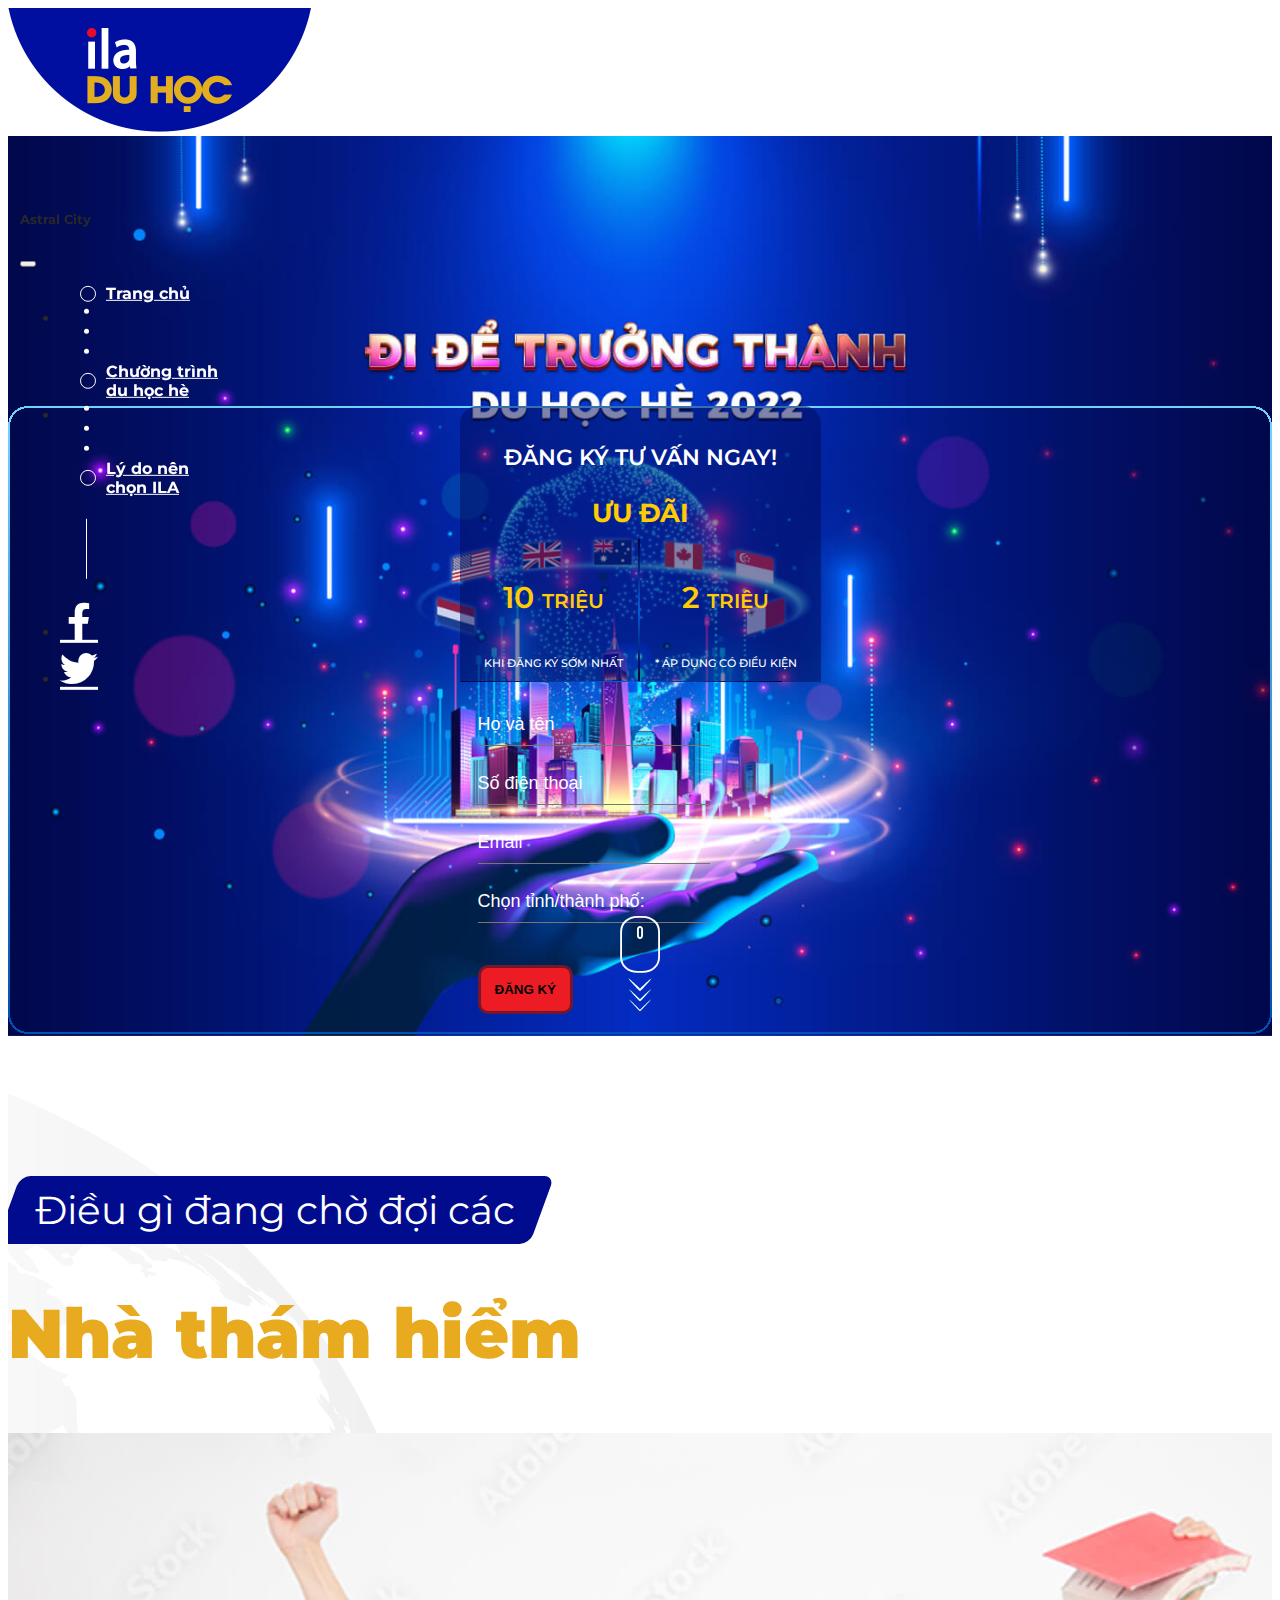
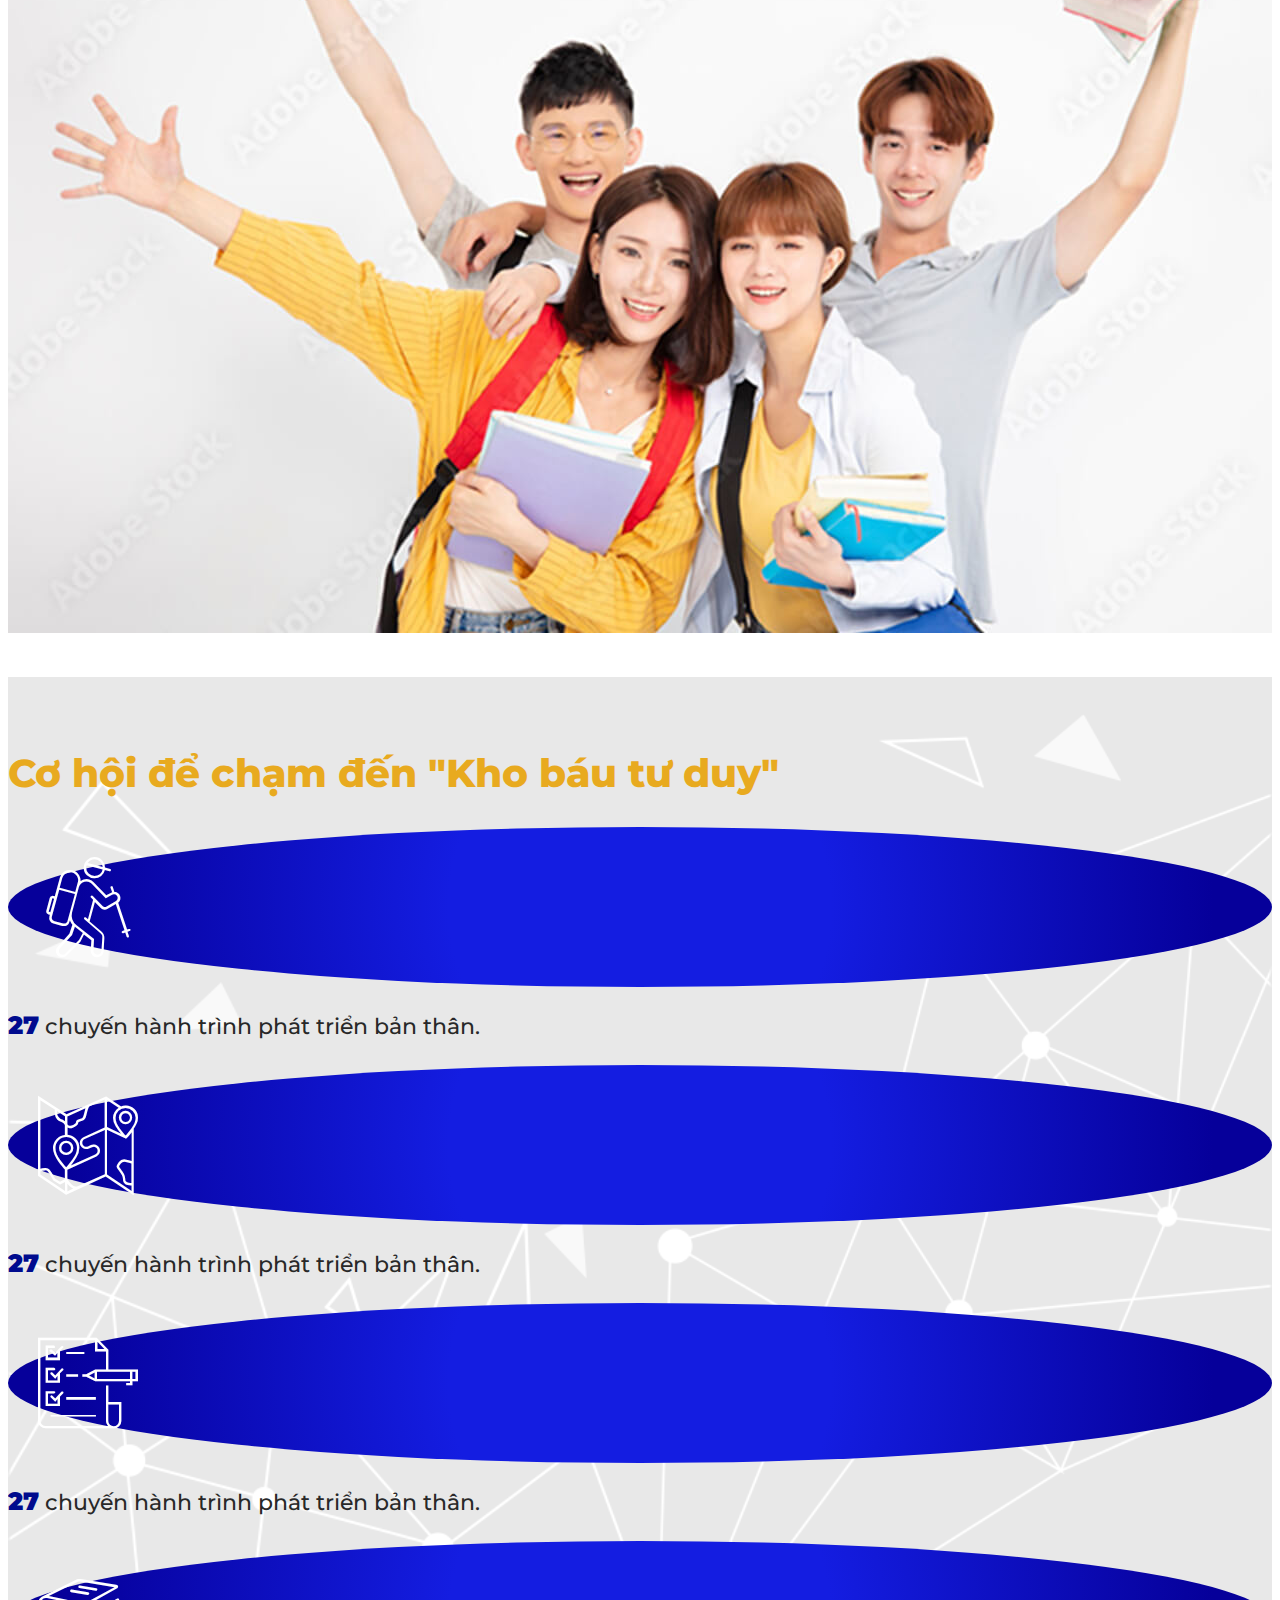
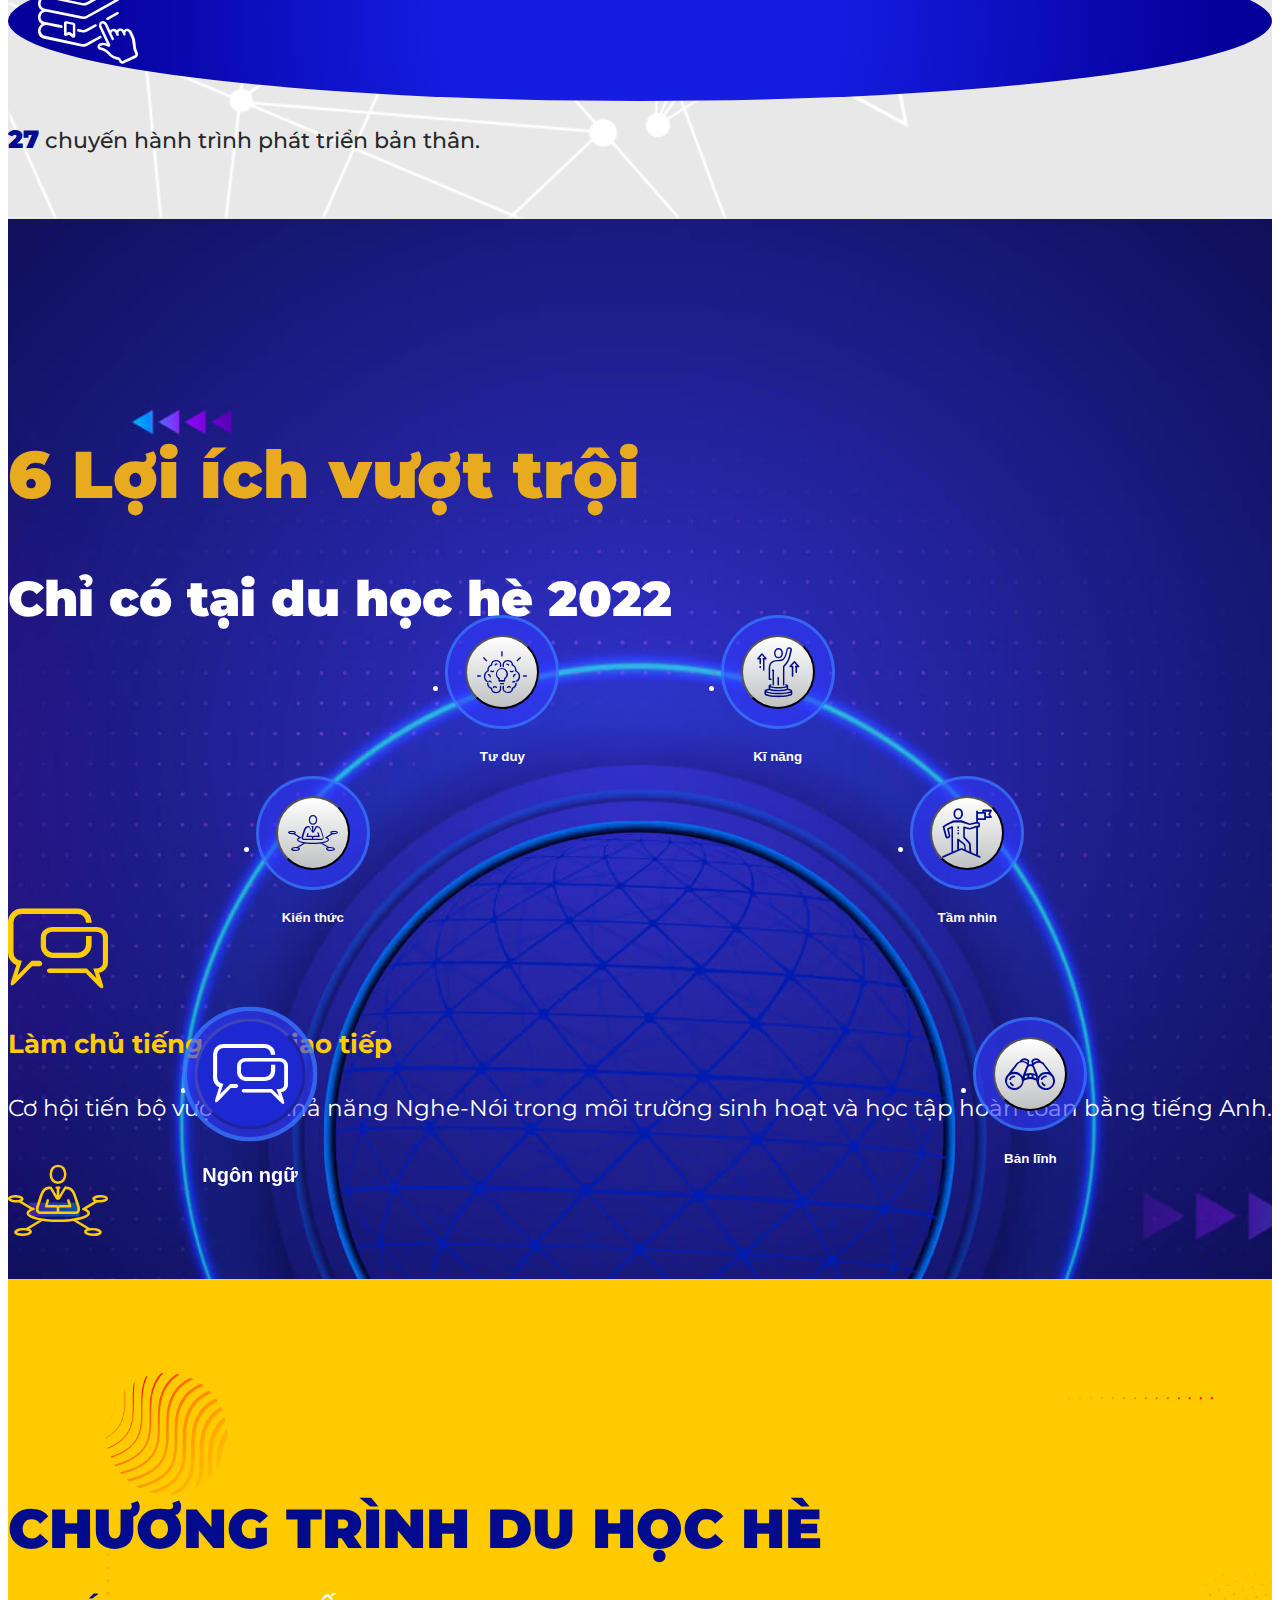
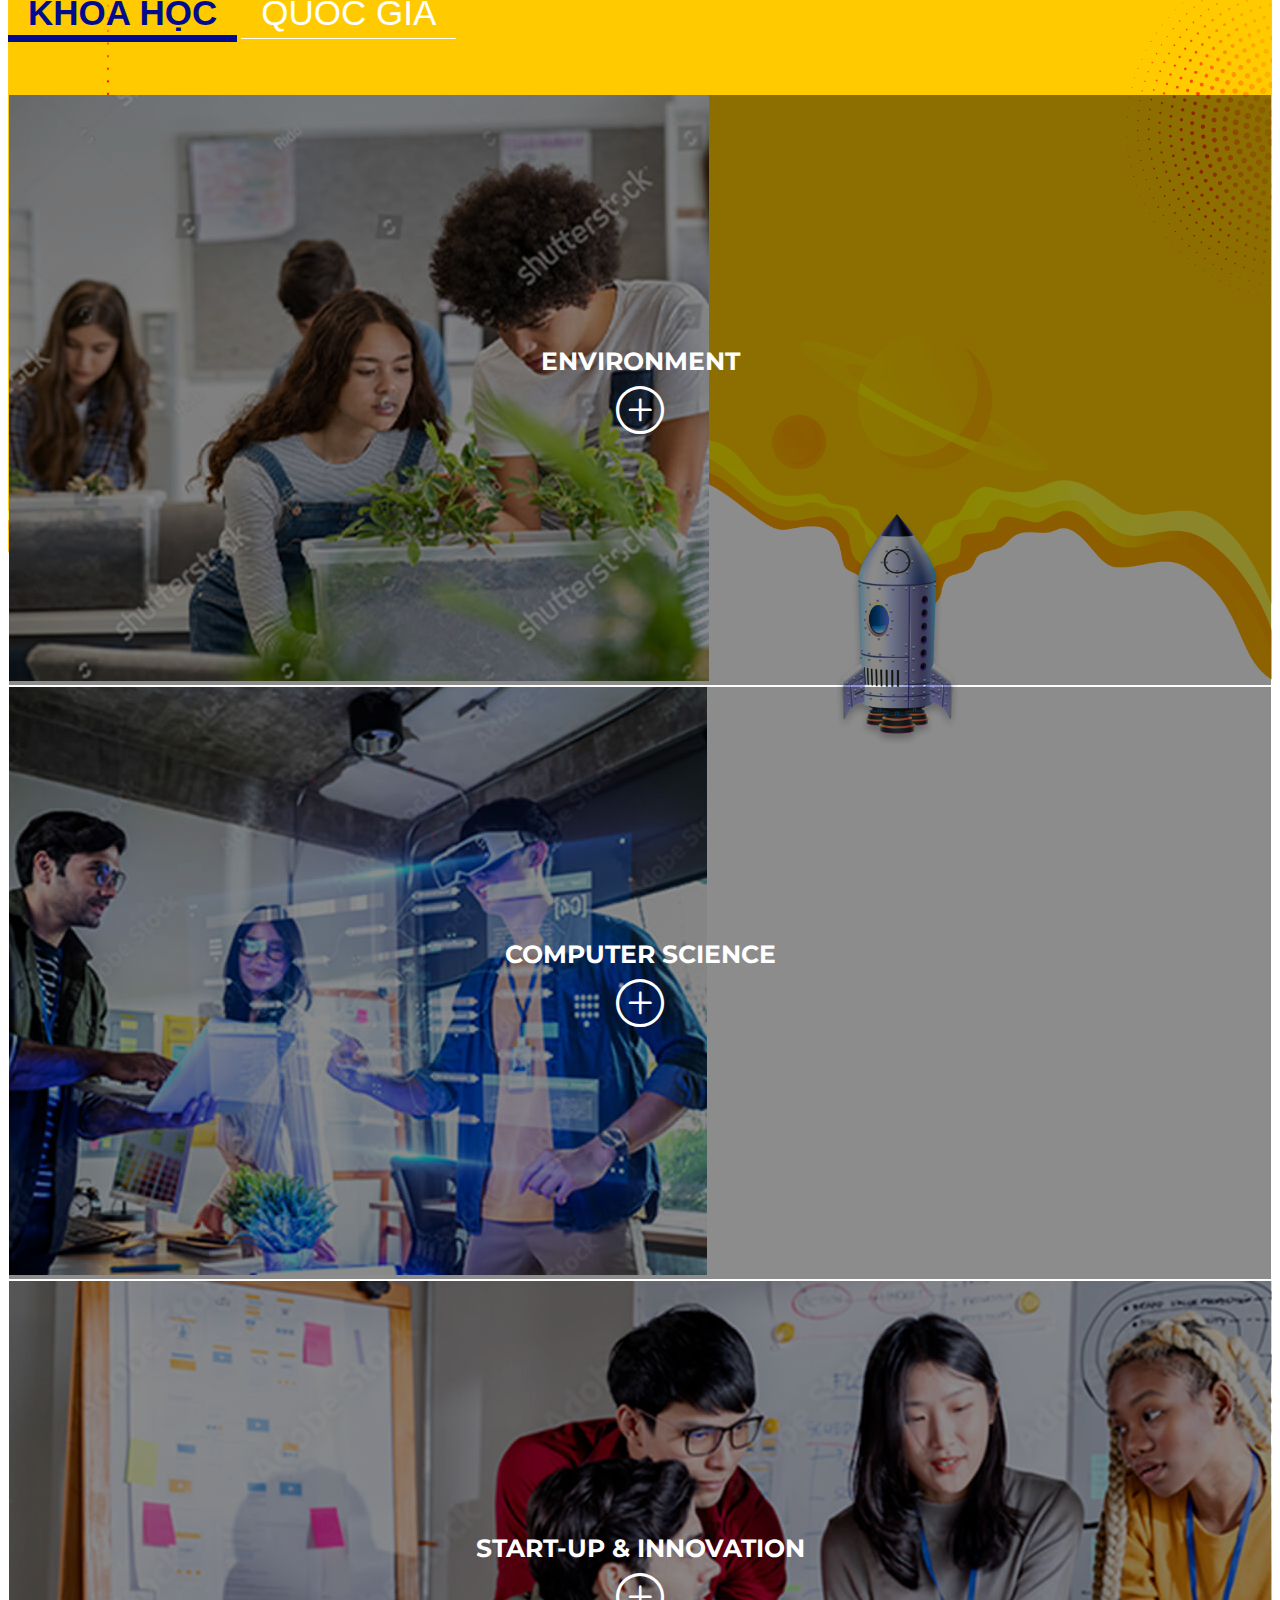
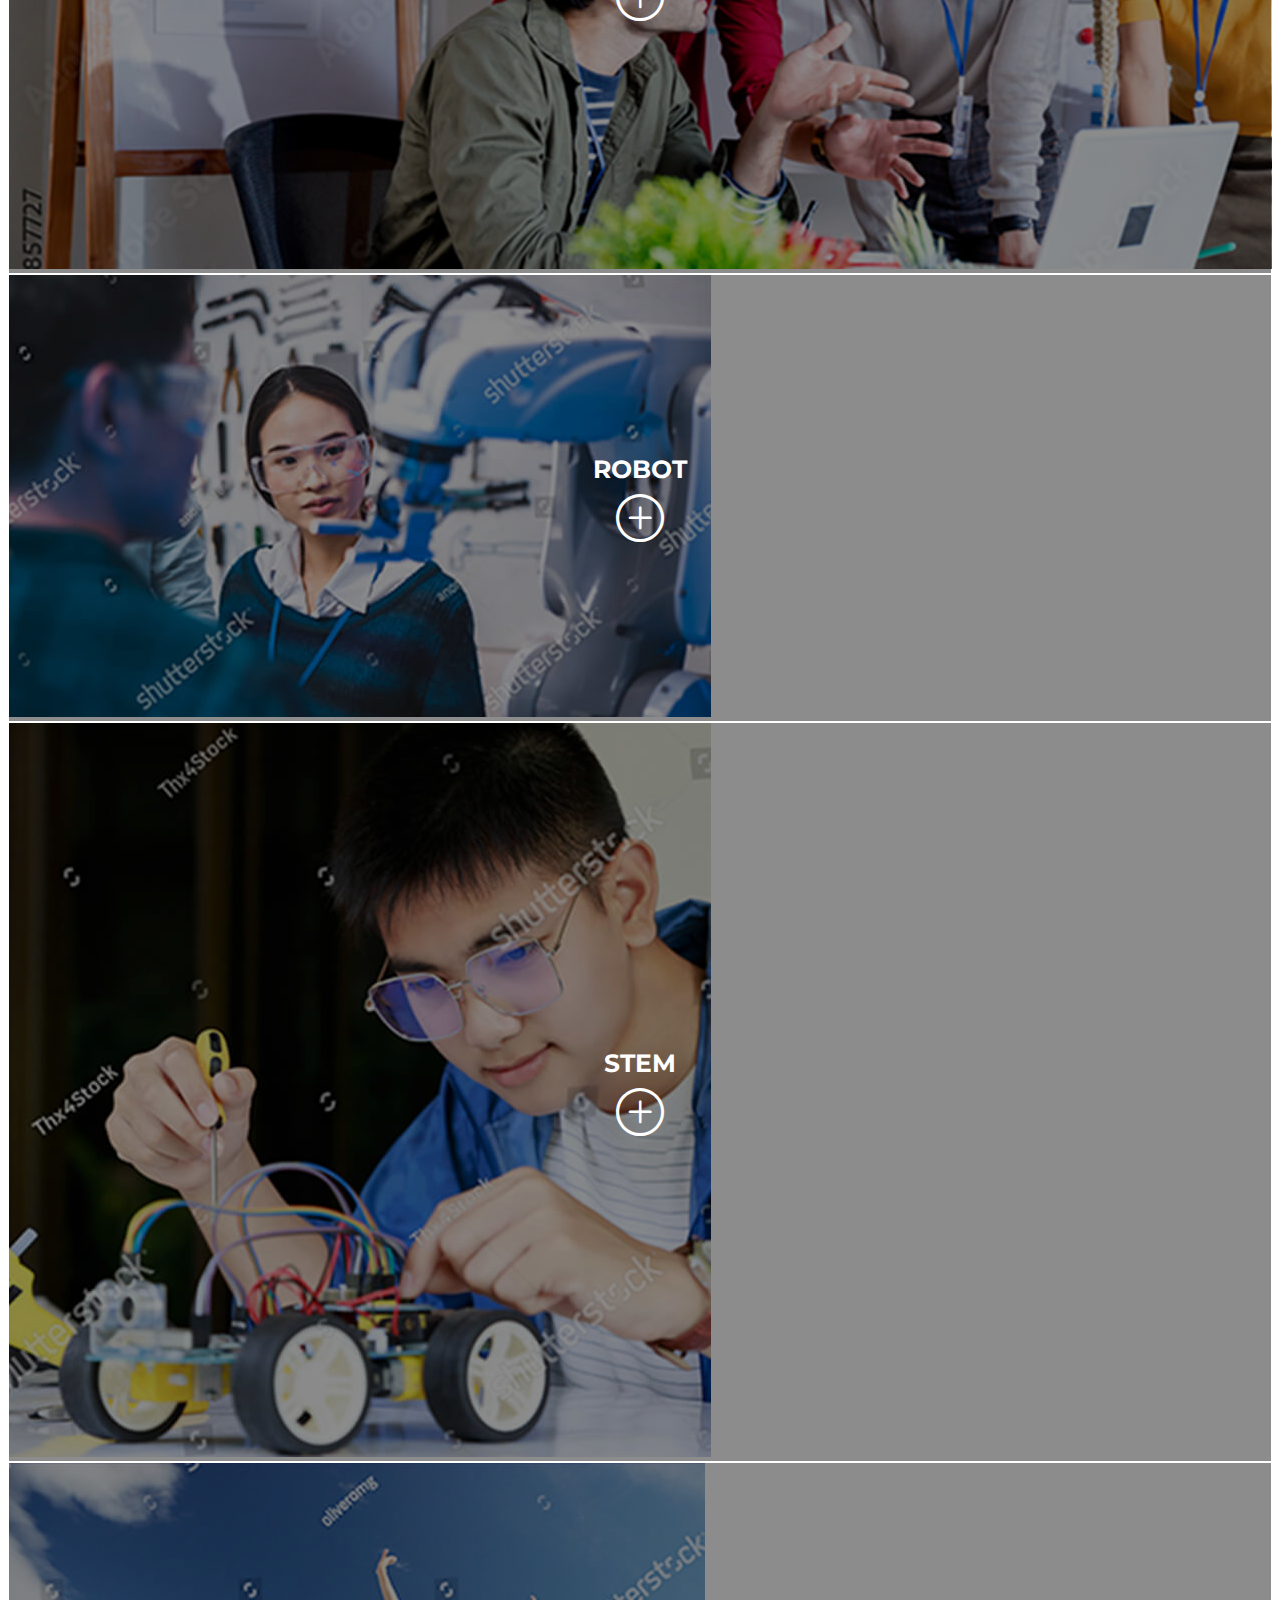
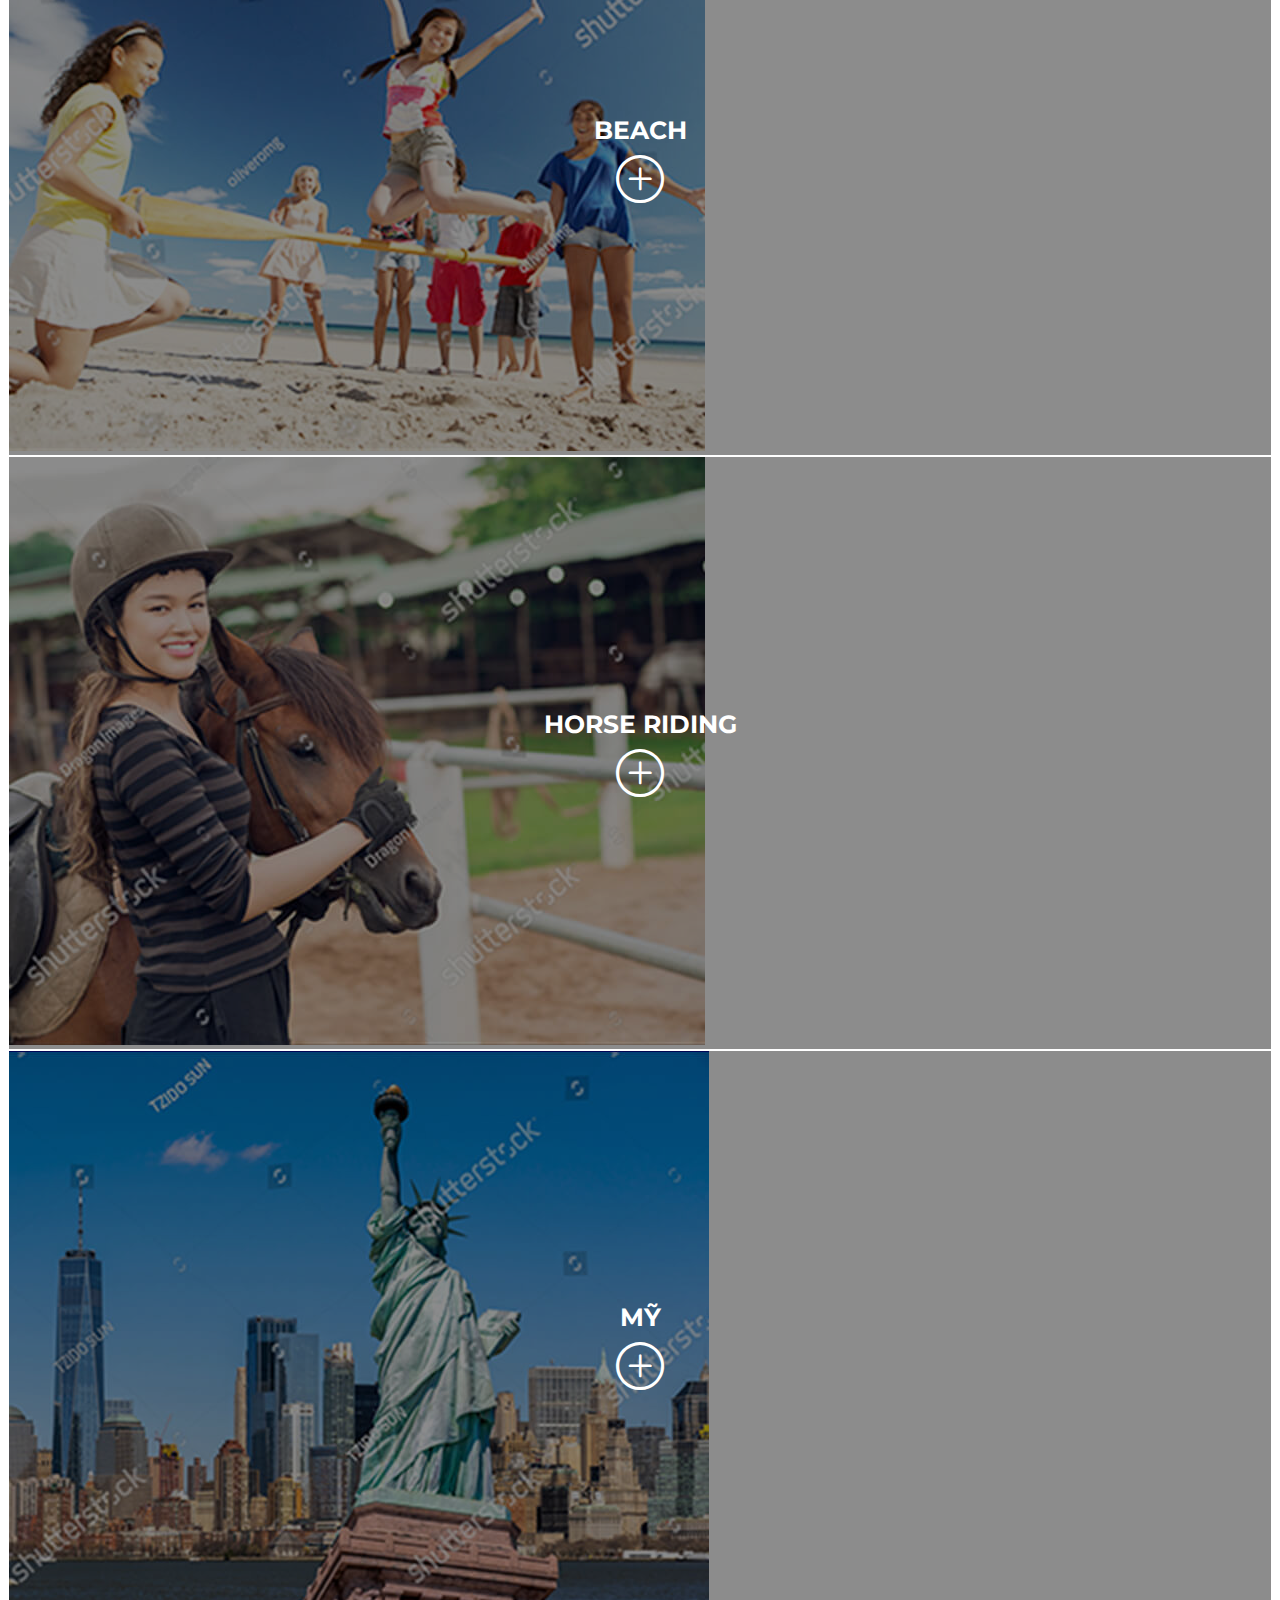
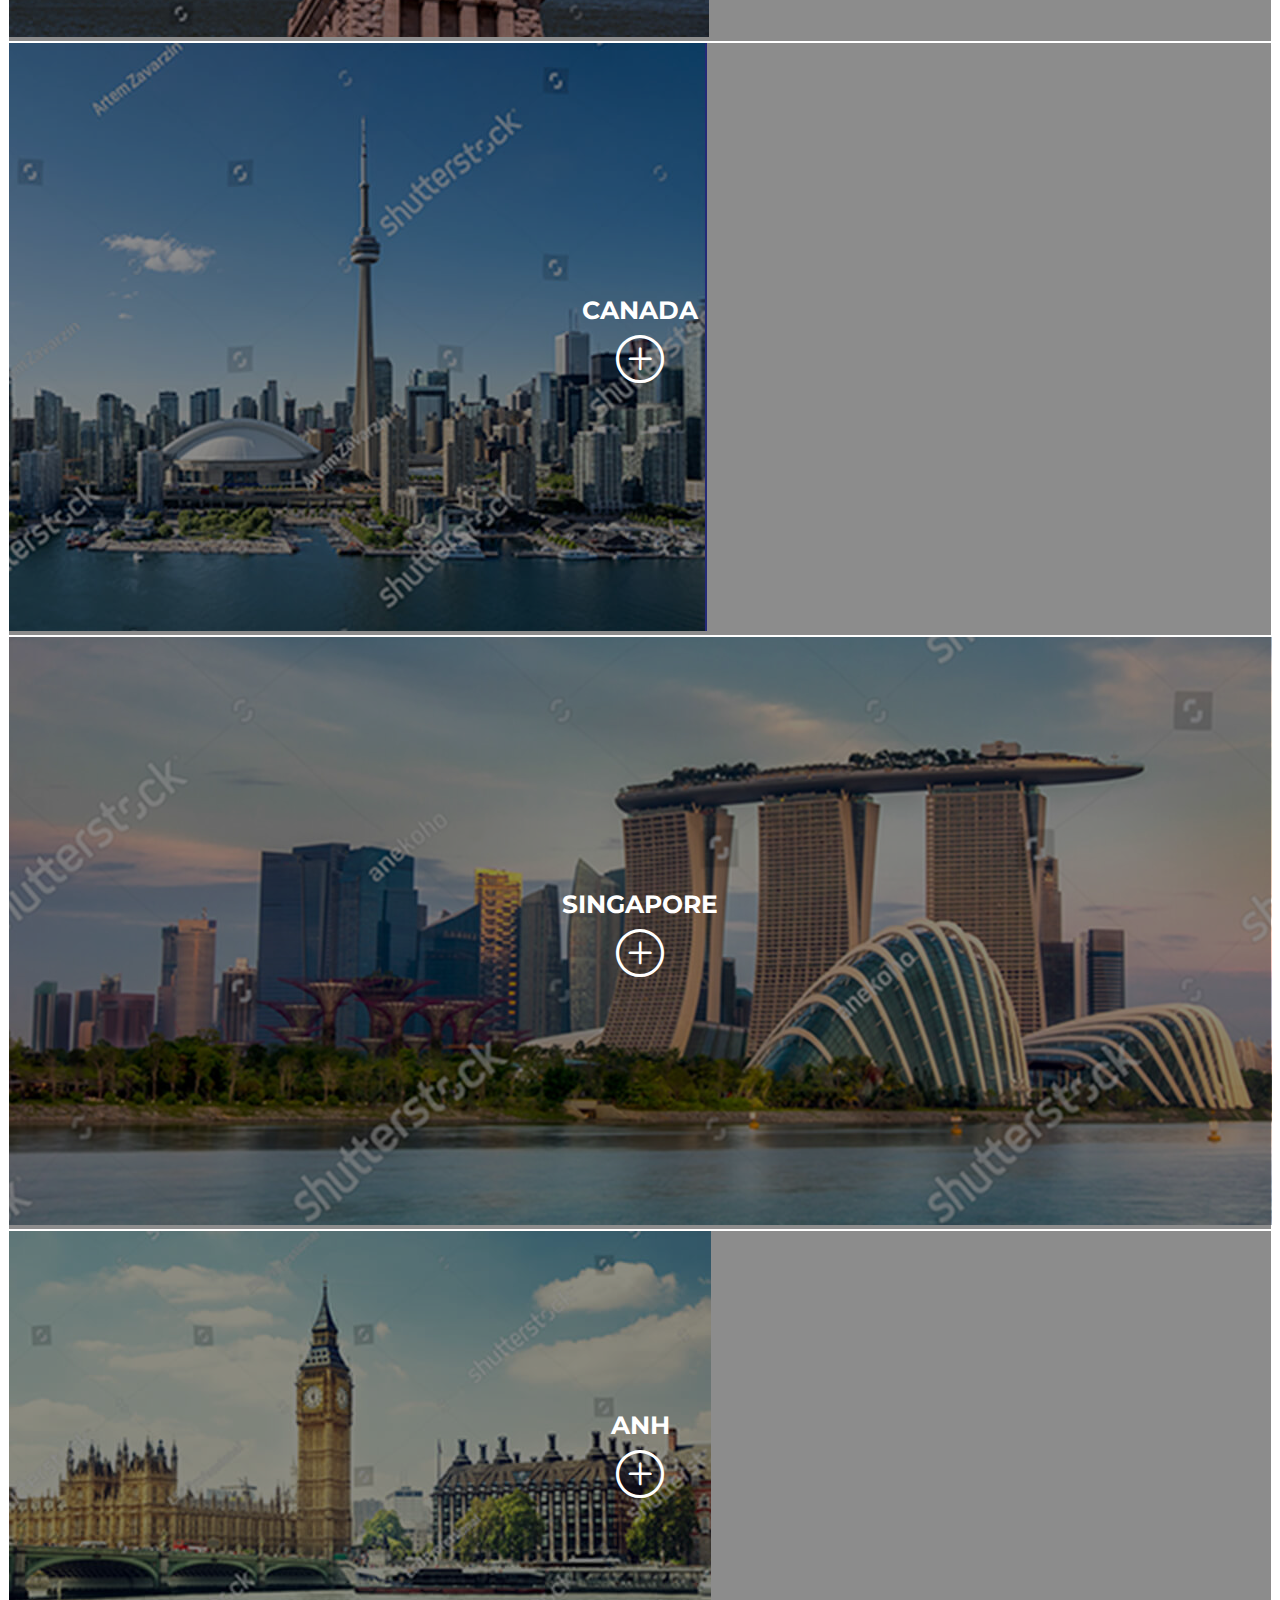
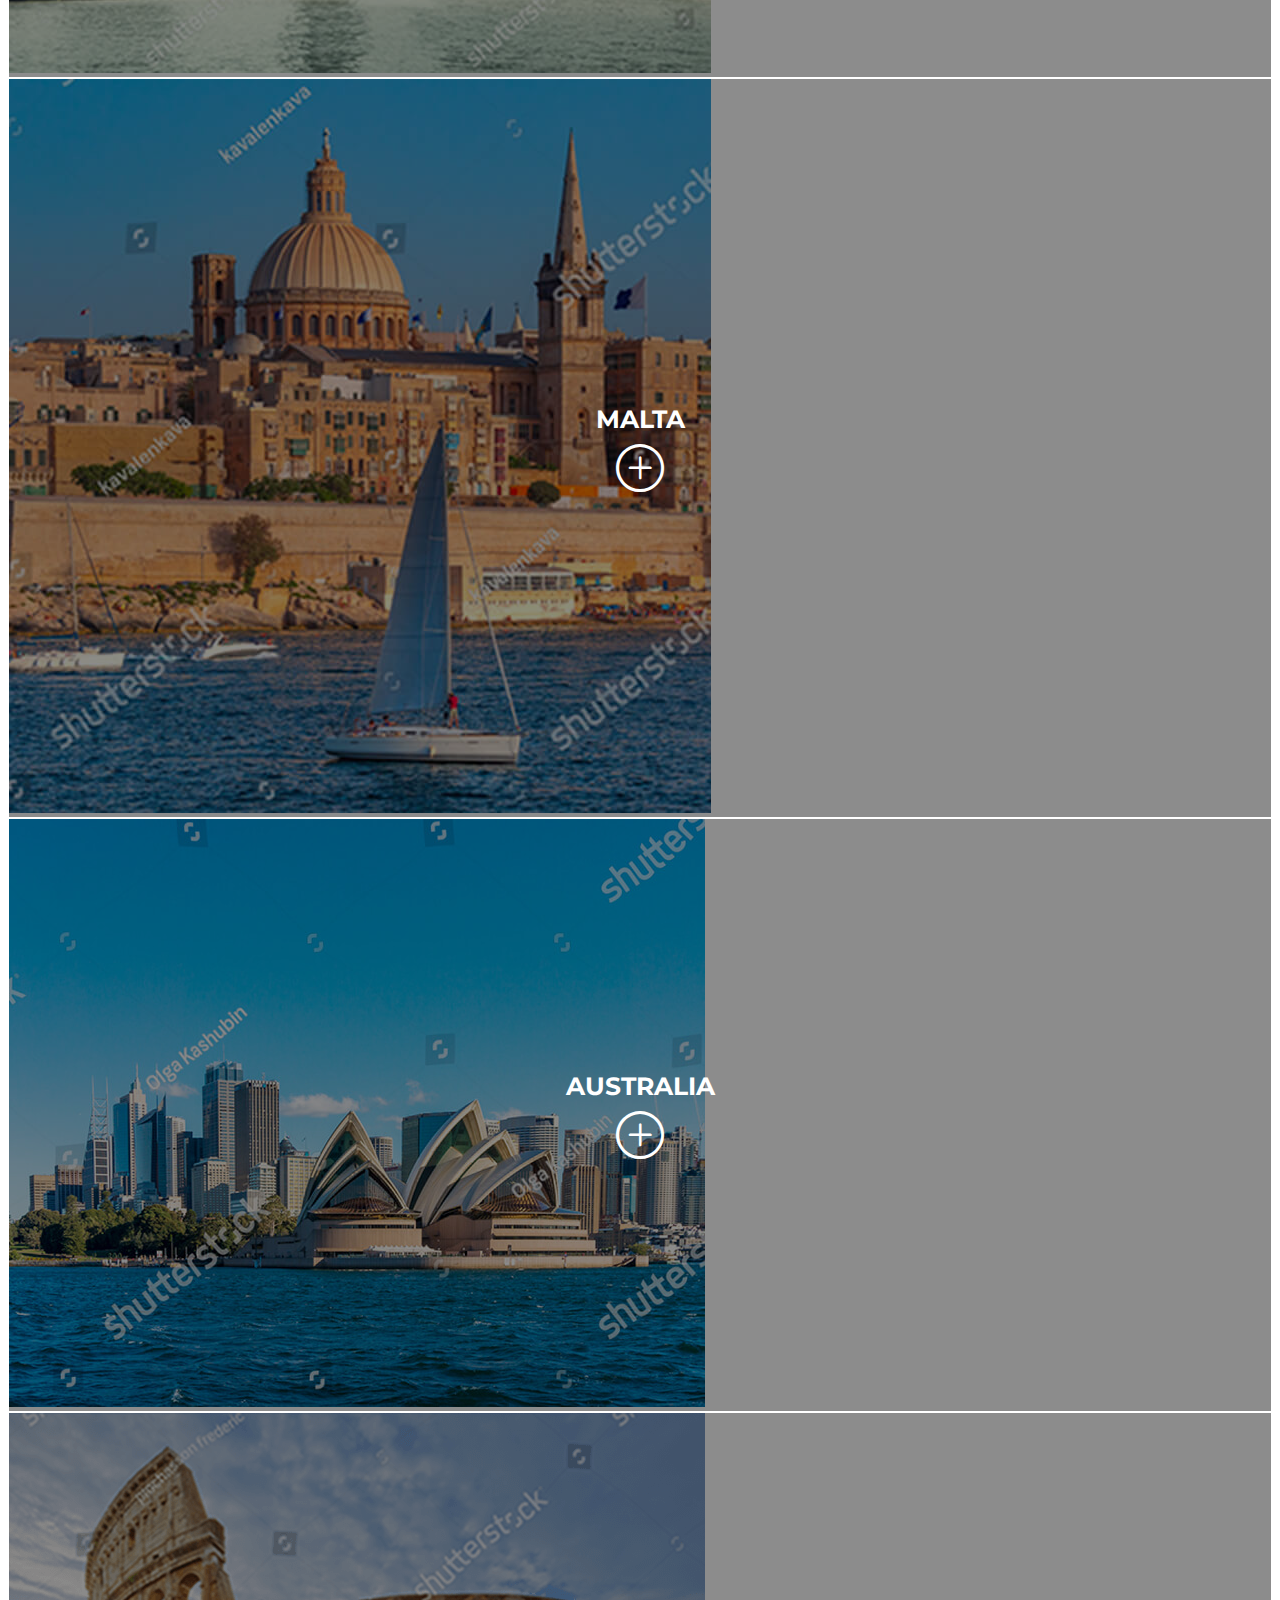
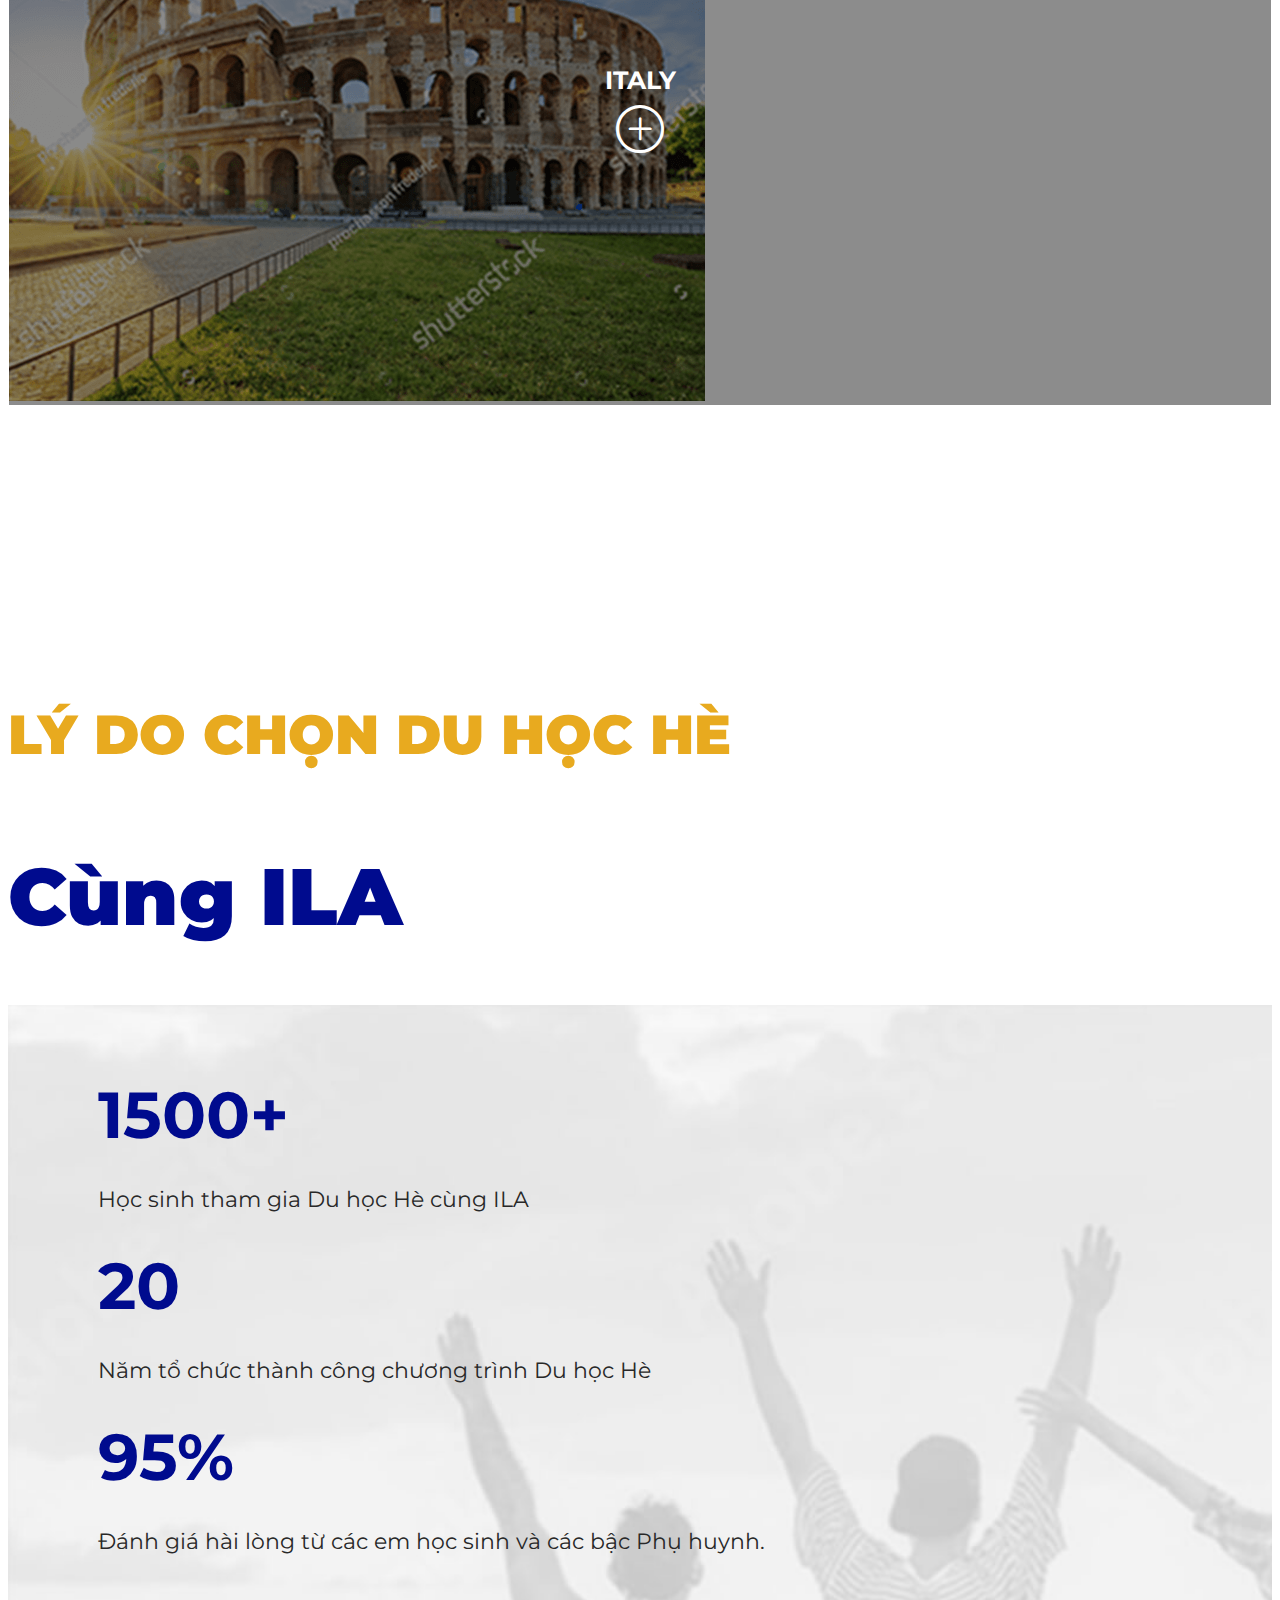
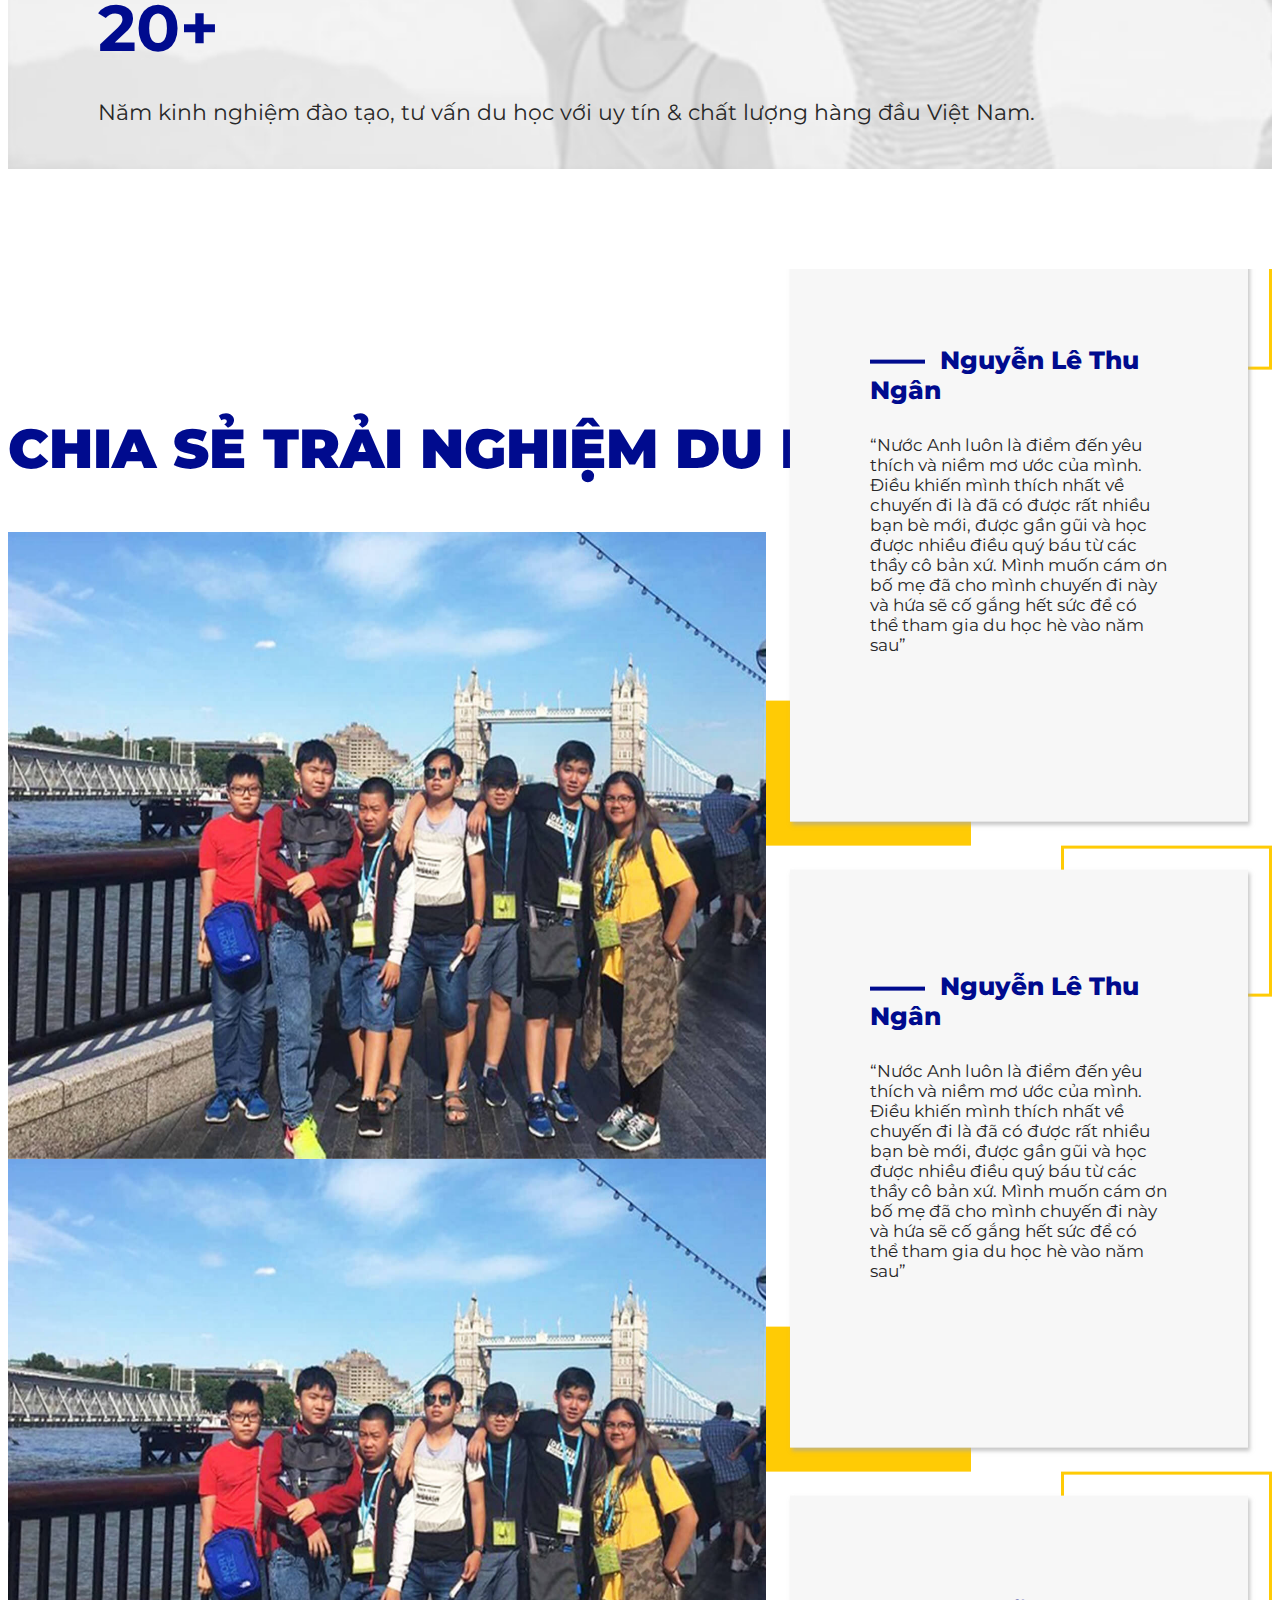
==== index.html @ 78300a8a "init desktop version" ====
<!doctype html>
<html lang="en">
  <head>
    <!-- Required meta tags -->
    <meta charset="utf-8">
    <meta name="viewport" content="width=device-width, initial-scale=1">

    <!-- Bootstrap CSS -->
    <link href="https://cdn.jsdelivr.net/npm/bootstrap@5.1.3/dist/css/bootstrap.min.css" rel="stylesheet" integrity="sha384-1BmE4kWBq78iYhFldvKuhfTAU6auU8tT94WrHftjDbrCEXSU1oBoqyl2QvZ6jIW3" crossorigin="anonymous">
    <link rel="stylesheet" href="./assets/font/icon/style.css">
    <link rel="stylesheet" href="./assets/css/base.css">
    <link rel="stylesheet" href="./assets/css/autocomplete.css">
    <link rel="stylesheet" href="./assets/css/section-1.css">
    <link rel="stylesheet" href="./assets/css/section-2.css">
    <link rel="stylesheet" href="./assets/css/section-3.css">
    <link rel="stylesheet" href="./assets/css/section-4.css">
    <link rel="stylesheet" href="./assets/css/section-5.css">
    <link rel="stylesheet" href="./assets/css/section-6.css">
    <link rel="stylesheet" href="./assets/css/section-7.css">

    <title>ILA - Summer Course</title>
  </head>
  <body>
    <header class="fixed-top">
      <div class="logo-img text-center"><img src="./assets/images/section-1/logo.png" /></div>
    </header>

    <nav id="navbar-scrollspy" class="navbar navbar-expand-lg navbar-connect">
      <div class="offcanvas offcanvas-end main-nav" tabindex="-1" id="offcanvasNavbar" aria-labelledby="offcanvasNavbarLabel">
        <div class="offcanvas-header">
          <h5 class="offcanvas-title" id="offcanvasNavbarLabel">Astral City</h5>
          <button type="button" class="btn-close text-reset" data-bs-dismiss="offcanvas" aria-label="Close"></button>
        </div>
        <div class="offcanvas-body navbar-wrap">
          <ul class="navbar-nav navbar-links">
            <li class="nav-item"><a class="nav-link text-uppercase" href="#section-1">Trang chủ</a></li>
            <li class="nav-item-connect"><span></span></li>
            <li class="nav-item"><a class="nav-link text-uppercase" href="#section-4">Chường trình <br class="d-none d-lg-block">du học hè</a></li>
            <li class="nav-item-connect"><span></span></li>
            <li class="nav-item"><a class="nav-link text-uppercase" href="#section-5">Lý do nên <br class="d-none d-lg-block">chọn ILA</a></li>
          </ul>
          <ul class="navbar-nav navbar-socials">
            <li><a class="nav-link" href=""><span class="icon-facebook"></span></a></li>
            <li><a class="nav-link" href=""><span class="icon-twitter"></span></a></li>
          </ul>
        </div>
      </div>
    </nav>

    <div data-bs-spy="scroll" data-bs-target="#navbar-scrollspy" data-bs-offset="80" tabindex="0">
      <section class="section-1 vh-100" id="section-1">
        <div class="container">
          <div class="row">
            <div class="col-12 col-md-6 col-lg-4 form-register text-white">
              <form>
                <div class="form-register-header text-uppercase">
                  <h2>Đăng ký tư vấn ngay!</h2>
                  <h3 class="text-yellow">Ưu đãi</h3>
                  <div class="form-register-promo">
                    <div>
                      <h4 class="text-yellow">
                        10 <small>triệu</small>
                      </h4>
                      <p>Khi đăng ký sớm nhất</p>
                    </div>
                    <div class="divider"></div>
                    <div>
                      <h4 class="text-yellow">
                        2 <small>triệu</small>
                      </h4>
                      <p>* Áp dụng có điều kiện</p>
                    </div>
                  </div>
                </div>
                <div class="form-register-body">
                  <div class="input-item">
                    <input type="text" class="form-control" placeholder="Họ và tên" name="name">
                  </div>
                  <div class="input-item">
                    <input type="tel" class="form-control" placeholder="Số điện thoại" name="telephone">
                  </div>
                  <div class="input-item">
                    <input type="email" class="form-control" placeholder="Email" name="email">
                  </div>
                  <div class="input-item autocomplete">
                    <input id="myCity" type="text" class="form-control" name="city" placeholder="Chọn tỉnh/thành phố:" autocomplete>
                  </div>
                  <button type="submit" class="form-action btn btn-primary w-100">Đăng ký</button>
                </div>
              </form>
            </div>
          </div>
        </div>

        <span class="icon-scroll scroll-down"></span>
      </section>

      <section class="section-2" id="section-2">
        <div class="section-top">
          <div class="container">
            <div class="row align-items-center justify-content-center">
              <div class="col-12 col-lg-6">
                <span class="text-lg text-highlight text-uppercase">Điều gì đang chờ đợi các</span>
                <h2 class="fw-900 text-xl text-gold text-uppercase mt-4">Nhà thám hiểm</h2>
              </div>
              <div class="col-12 col-lg-6"><img src="./assets/images/section-2/image-1.jpg" class="img-fluid" /></div>
            </div>
          </div>
        </div>

        <div class="section-sub bg-white-smoke text-center treasure-wrap">
          <div class="container">
            <h2 class="section-sub-title text-lg fw-800 text-gold text-uppercase">Cơ hội để chạm đến "Kho báu tư duy"</h2>
            <div class="row">
              <div class="col-6 col-lg-3 d-flex flex-column align-items-center treasure-item">
                <div class="bg-grad-navi treasure-icon mb-3">
                  <span class="icon-trekking"></span>
                </div>
                <p class="treasure-content">
                  <b class="text-navi">27</b> chuyến hành trình phát triển bản thân.
                </p>
              </div>

              <div class="col-6 col-lg-3 d-flex flex-column align-items-center treasure-item">
                <div class="bg-grad-navi treasure-icon mb-3">
                  <span class="icon-map"></span>
                </div>
                <p class="treasure-content">
                  <b class="text-navi">27</b> chuyến hành trình phát triển bản thân.
                </p>
              </div>

              <div class="col-6 col-lg-3 d-flex flex-column align-items-center treasure-item">
                <div class="bg-grad-navi treasure-icon mb-3">
                  <span class="icon-note"></span>
                </div>
                <p class="treasure-content">
                  <b class="text-navi">27</b> chuyến hành trình phát triển bản thân.
                </p>
              </div>

              <div class="col-6 col-lg-3 d-flex flex-column align-items-center treasure-item">
                <div class="bg-grad-navi treasure-icon mb-3">
                  <span class="icon-book"></span>
                </div>
                <p class="treasure-content">
                  <b class="text-navi">27</b> chuyến hành trình phát triển bản thân.
                </p>
              </div>
            </div>
          </div>
        </div>
      </section>

      <section class="section-3 vh-100 text-center text-white bg-grad-navi" id="section-3">
        <div class="container position-relative-xxl">
          <h2 class="fw-900 text-uppercase text-gold">6 Lợi ích vượt trội</h2>
          <h3 class="fw-900 text-uppercase">Chỉ có tại du học hè 2022</h3>

          <ul class="nav nav-pills justify-content-lg-center" role="tablist">
            <li class="nav-item" role="presentation">
              <button class="nav-link active" id="tab-language" data-bs-toggle="pill" data-bs-target="#languageTab" type="button" role="tab" aria-controls="languageTab" aria-selected="true" title="Ngôn ngữ">
                <span class="icon-chat-box"></span>
              </button>
            </li>
            <li class="nav-item" role="presentation">
              <button class="nav-link" id="tab-knowlegde" data-bs-toggle="pill" data-bs-target="#knowledgeTab" type="button" role="tab" aria-controls="knowledgeTab" aria-selected="false" title="Kiến thức">
                <span class="icon-knowledge"></span>
              </button>
            </li>
            <li class="nav-item" role="presentation">
              <button class="nav-link" id="tab-thinking" data-bs-toggle="pill" data-bs-target="#thinkingTab" type="button" role="tab" aria-controls="thinkingTab" aria-selected="false" title="Tư duy">
                <span class="icon-thinking"></span>
              </button>
            </li>
            <li class="nav-item" role="presentation">
              <button class="nav-link" id="tab-skill" data-bs-toggle="pill" data-bs-target="#skillTab" type="button" role="tab" aria-controls="skillTab" aria-selected="false" title="Kĩ năng">
                <span class="icon-skill"></span>
              </button>
            </li>
            <li class="nav-item" role="presentation">
              <button class="nav-link" id="tab-insight" data-bs-toggle="pill" data-bs-target="#insightTab" type="button" role="tab" aria-controls="insightTab" aria-selected="false" title="Tầm nhìn">
                <span class="icon-insight"></span>
              </button>
            </li>
            <li class="nav-item" role="presentation">
              <button class="nav-link" id="tab-bravery" data-bs-toggle="pill" data-bs-target="#braveryTab" type="button" role="tab" aria-controls="braveryTab" aria-selected="false" title="Bản lĩnh">
                <span class="icon-orientation"></span>
              </button>
            </li>
          </ul>

          <div class="row justify-content-md-center text-center">
            <div class="tab-content col-12 col-md-8 col-lg-7 col-xl-5">
              <div class="tab-pane fade show active" id="languageTab" role="tabpanel" aria-labelledby="tab-language">
                <span class="text-yellow icon-chat-box"></span>
                <h4 class="text-uppercase text-yellow">Làm chủ tiếng Anh giao tiếp</h4>
                <p class="text-white">
                  Cơ hội tiến bộ vượt bậc khả năng Nghe-Nói trong môi trường sinh hoạt và học tập hoàn toàn bằng tiếng Anh.  
                </p>
              </div>

              <div class="tab-pane fade" id="knowledgeTab" role="tabpanel" aria-labelledby="tab-knowledge">
                <span class="text-yellow icon-knowledge"></span>
                <h4 class="text-uppercase text-yellow">Hấp thụ tinh hoa các quốc gia</h4>
                <p class="text-white">
                  Trải nghiệm môi trường giáo dục ưu việt tại các trường Đại học danh giá nhất thế giới, tiếp thu tinh hoa kiến thức và bản sắc văn hóa mỗi quốc gia
                </p>
              </div>

              <div class="tab-pane fade show" id="thinkingTab" role="tabpanel" aria-labelledby="tab-thinking">
                <span class="text-yellow icon-thinking"></span>
                <h4 class="text-uppercase text-yellow">Đổi mới tư duy chủ động</h4>
                <p class="text-white">
                  Phương pháp học tập chủ động, tự giác, hiểu rõ bản thân, giúp trẻ thu nạp kiến thức một cách logic và có cơ sở thay vì tiếp nhận theo cách thuần túy và bị động.
                </p>
              </div>
              <div class="tab-pane fade" id="skillTab" role="tabpanel" aria-labelledby="tab-skill">
                <span class="text-yellow icon-skill"></span>
                <h4 class="text-uppercase text-yellow">Phát triển kỹ năng cốt lõi</h4>
                <p class="text-white">
                  Phát triển bản thân trong môi trường có sự tương tác cao, trực tiếp tham gia dự án cộng đồng giúp bồi dưỡng kỹ năng thực hành xã hội và rèn luyện tính cách độc lập, linh hoạt.
                </p>
              </div>
              
              <div class="tab-pane fade" id="insightTab" role="tabpanel" aria-labelledby="tab-insight">
                <span class="text-yellow icon-insight"></span>
                <h4 class="text-uppercase text-yellow">Bản lĩnh đương đầu thử thách</h4>
                <p class="text-white">
                  Hình thành suy nghĩ cởi mở, quyết đoán, tự khẳng định bản thân sau những thử thách trưởng thành về con người, ngôn ngữ, văn hóa trong suốt chuyến du hành đến những miền đất mới.
                </p>
              </div>
              
              <div class="tab-pane fade" id="braveryTab" role="tabpanel" aria-labelledby="tab-bravery">
                <span class="text-yellow icon-orientation"></span>
                <h4 class="text-uppercase text-yellow">Định hướng tầm nhìn tương lai</h4>
                <p class="text-white">
                  Phương pháp học tập chủ động, tự giác, hiểu rõ bản thân, giúp trẻ thu nạp kiến thức một cách logic và có cơ sở thay vì tiếp nhận theo cách thuần túy và bị động.
                </p>
              </div>
            </div>
          </div>
        </div>
      </section>

      <div class="bg-big-wrap">
        <section class="section-4 text-center" id="section-4">
          <h2 class="section-title text-navi fw-900">Chương trình du học hè</h2>
          <div class="container">
            <nav>
              <div class="nav nav-tabs justify-content-center" role="tablist">
                <button class="nav-link active" id="course-tab" data-bs-toggle="tab" data-bs-target="#course" type="button" role="tab" aria-controls="course" aria-selected="true">Khóa học</button>
                <button class="nav-link" id="country-tab" data-bs-toggle="tab" data-bs-target="#country" type="button" role="tab" aria-controls="country" aria-selected="false">Quốc gia</button>
              </div>
            </nav>
            <div class="tab-content" id="nav-tabContent">
              <div class="tab-pane fade show active" id="course" role="tabpanel" aria-labelledby="course-tab">
                <div class="row">
                  <div class="col-12 col-lg-6">
                    <div class="row">
                      <div class="col-6 stack-item px-0">
                        <img class="img-fluid" src="./assets/images/section-4/courses/environment.jpg" />
                        <a href="" class="stack-action">environment <span class="icon-add d-inline-block"></span></a>
                      </div>
                      <div class="col-6 stack-item px-0">
                        <img class="img-fluid" src="./assets/images/section-4/courses/computerScience.jpg" />
                        <a href="" class="stack-action">Computer science <span class="icon-add d-inline-block"></span></a>
                      </div>
                      <div class="col-12 stack-item px-0">
                        <img class="img-fluid" src="./assets/images/section-4/courses/startup.jpg" />
                        <a href="" class="stack-action">Start-up & Innovation <span class="icon-add d-inline-block"></span></a>
                      </div>
                    </div>
                  </div>
                  <div class="col-12 col-lg-6">
                    <div class="row">
                      <div class="col-6 px-0">
                        <div class="stack-item">
                          <img class="img-fluid" src="./assets/images/section-4/courses/robot.jpg" />
                          <a href="" class="stack-action">Robot <span class="icon-add d-inline-block"></span></a>
                        </div>
                        <div class="stack-item">
                          <img class="img-fluid" src="./assets/images/section-4/courses/stem.jpg" />
                          <a href="" class="stack-action">Stem <span class="icon-add d-inline-block"></span></a>
                        </div>
                      </div>
                      <div class="col-6 px-0">
                        <div class="stack-item">
                          <img class="img-fluid" src="./assets/images/section-4/courses/beach.jpg" />
                          <a href="" class="stack-action">Beach <span class="icon-add d-inline-block"></span></a>
                        </div>
                        <div class="stack-item">
                          <img class="img-fluid" src="./assets/images/section-4/courses/horseRiding.jpg" />
                          <a href="" class="stack-action">Horse Riding <span class="icon-add d-inline-block"></span></a>
                        </div>
                      </div>
                    </div>
                  </div>
                </div>
              </div>

              <div class="tab-pane fade" id="country" role="tabpanel" aria-labelledby="country-tab">
                <div class="row">
                  <div class="col-12 col-lg-6">
                    <div class="row">
                      <div class="col-6 stack-item px-0">
                        <img class="img-fluid" src="./assets/images/section-4/nations/us.jpg" />
                        <a href="" class="stack-action">Mỹ <span class="icon-add d-inline-block"></span></a>
                      </div>
                      <div class="col-6 stack-item px-0">
                        <img class="img-fluid" src="./assets/images/section-4/nations/canada.jpg" />
                        <a href="" class="stack-action">Canada <span class="icon-add d-inline-block"></span></a>
                      </div>
                      <div class="col-12 stack-item px-0">
                        <img class="img-fluid" src="./assets/images/section-4/nations/singapore.jpg" />
                        <a href="" class="stack-action">Singapore <span class="icon-add d-inline-block"></span></a>
                      </div>
                    </div>
                  </div>
                  <div class="col-12 col-lg-6">
                    <div class="row">
                      <div class="col-6 px-0">
                        <div class="stack-item">
                          <img class="img-fluid" src="./assets/images/section-4/nations/england.jpg" />
                          <a href="" class="stack-action">Anh <span class="icon-add d-inline-block"></span></a>
                        </div>
                        <div class="stack-item">
                          <img class="img-fluid" src="./assets/images/section-4/nations/malta.jpg" />
                          <a href="" class="stack-action">Malta <span class="icon-add d-inline-block"></span></a>
                        </div>
                      </div>
                      <div class="col-6 px-0">
                        <div class="stack-item">
                          <img class="img-fluid" src="./assets/images/section-4/nations/aus.jpg" />
                          <a href="" class="stack-action">Australia<command> <span class="icon-add d-inline-block"></span></a>
                        </div>
                        <div class="stack-item">
                          <img class="img-fluid" src="./assets/images/section-4/nations/italy.png" />
                          <a href="" class="stack-action">Italy <span class="icon-add d-inline-block"></span></a>
                        </div>
                      </div>
                    </div>
                  </div>
                </div>
              </div>
            </div>
          </div>
        </section>

        <section class="section-5" id="section-5">
          <div class="container">
            <div class="row">
              <h2 class="section-title text-gold fw-900">Lý do chọn du học hè</h2>
              <h3 class="text-navi text-uppercase fw-900">Cùng ILA</h3>
            </div>

            <div class="panel-reason">
              <div class="row">
                <div class="col-6 col-lg-3">
                  <h2 class="panel-number text-navi">1500+</h2>
                  <p>Học sinh tham gia Du học Hè cùng ILA</p>
                </div>
                <div class="col-6 col-lg-3">
                  <h2 class="panel-number text-navi">20</h2>
                  <p>Năm tổ chức thành công chương trình Du học Hè</p>
                </div>
                <div class="col-6 col-lg-3">
                  <h2 class="panel-number text-navi">95%</h2>
                  <p>Đánh giá hài lòng từ các em học sinh và các bậc Phụ huynh.</p>
                </div>
                <div class="col-6 col-lg-3">
                  <h2 class="panel-number text-navi">20+</h2>
                  <p>Năm kinh nghiệm đào tạo, tư vấn du học với uy tín & chất lượng hàng đầu Việt Nam.</p>
                </div>
              </div>
            </div>
          </div>
        </section>
      </div>

      <section class="section-6">
        <div class="container">
          <h2 class="section-title text-navi text-center fw-900">
            Chia sẻ trải nghiệm du học hè
          </h2>

          <div id="sharingExp" class="carousel carousel-dark carousel-fade slide" data-bs-ride="carousel">
            
            <div class="carousel-inner">
              <div class="carousel-item active">
                <img src="./assets/images/section-5/example.jpg" class="d-block" alt="">
                <div class="carousel-caption d-none d-md-block">
                  <div class="carousel-caption-inner">
                    <h5 class="text-uppercase text-navi">Nguyễn Lê Thu Ngân</h5>
                    <p>“Nước Anh luôn là điểm đến yêu thích và niềm mơ ước của mình. Điều khiến mình thích nhất về chuyến đi là đã có được rất nhiều bạn bè mới, được gần gũi và học được nhiều điều quý báu từ các thầy cô bản xứ. Mình muốn cám ơn bố mẹ đã cho mình chuyến đi này và hứa sẽ cố gắng hết sức để có thể tham gia du học hè vào năm sau”</p>
                  </div>
                </div>
              </div>
              <div class="carousel-item">
                <img src="./assets/images/section-5/example.jpg" class="d-block" alt="">
                <div class="carousel-caption d-none d-md-block">
                  <div class="carousel-caption-inner">
                    <h5 class="text-uppercase text-navi">Nguyễn Lê Thu Ngân</h5>
                    <p>“Nước Anh luôn là điểm đến yêu thích và niềm mơ ước của mình. Điều khiến mình thích nhất về chuyến đi là đã có được rất nhiều bạn bè mới, được gần gũi và học được nhiều điều quý báu từ các thầy cô bản xứ. Mình muốn cám ơn bố mẹ đã cho mình chuyến đi này và hứa sẽ cố gắng hết sức để có thể tham gia du học hè vào năm sau”</p>
                  </div>
                </div>
              </div>
              <div class="carousel-item">
                <img src="./assets/images/section-5/example.jpg" class="d-block" alt="">
                <div class="carousel-caption d-none d-md-block">
                  <div class="carousel-caption-inner">
                    <h5 class="text-uppercase text-navi">Nguyễn Lê Thu Ngân</h5>
                    <p>“Nước Anh luôn là điểm đến yêu thích và niềm mơ ước của mình. Điều khiến mình thích nhất về chuyến đi là đã có được rất nhiều bạn bè mới, được gần gũi và học được nhiều điều quý báu từ các thầy cô bản xứ. Mình muốn cám ơn bố mẹ đã cho mình chuyến đi này và hứa sẽ cố gắng hết sức để có thể tham gia du học hè vào năm sau”</p>
                  </div>
                </div>
              </div>
            </div>
            <button class="carousel-control-prev" type="button" data-bs-target="#sharingExp" data-bs-slide="prev">
              <span class="icon-arrow-left"></span>
            </button>
            <button class="carousel-control-next" type="button" data-bs-target="#sharingExp" data-bs-slide="next">
              <span class="icon-arrow-right"></span>
            </button>
          </div>
        </div>
      </section>

      <section class="section-7">
        <div class="container">
          <div class="row">
            <div class="col-12 col-md-6 offset-md-6 col-lg-4 offset-lg-7 form-register text-white">
              <form>
                <div class="form-register-header text-uppercase">
                  <h2>Đăng ký tư vấn ngay!</h2>
                  <h3 class="text-yellow">Ưu đãi</h3>
                  <div class="form-register-promo">
                    <div>
                      <h4 class="text-yellow">
                        10 <small>triệu</small>
                      </h4>
                      <p>Khi đăng ký sớm nhất</p>
                    </div>
                    <div class="divider"></div>
                    <div>
                      <h4 class="text-yellow">
                        2 <small>triệu</small>
                      </h4>
                      <p>* Áp dụng có điều kiện</p>
                    </div>
                  </div>
                </div>
                <div class="form-register-body">
                  <div class="input-item">
                    <input type="text" class="form-control" placeholder="Họ và tên" name="name">
                  </div>
                  <div class="input-item">
                    <input type="tel" class="form-control" placeholder="Số điện thoại" name="telephone">
                  </div>
                  <div class="input-item">
                    <input type="email" class="form-control" placeholder="Email" name="email">
                  </div>
                  <div class="input-item autocomplete">
                    <input id="myCity" type="text" class="form-control" name="city" placeholder="Chọn tỉnh/thành phố:" autocomplete>
                  </div>
                  <button type="submit" class="form-action btn btn-primary w-100">Đăng ký</button>
                </div>
              </form>
            </div>
          </div>
        </div>

        <footer>
          <div class="container text-uppercase text-white">
            <div class="row">
              <div class="col-12 col-lg-4 mb-3">
                <b>HEAD OFFICE</b><br>
                <p class="mb-0">146 Nguyen Dinh Chieu Street, District 3</p>
              </div>
              <div class="col-6 col-md-3 col-lg-2 mb-3">
                <b>Hồ CHính Minh</b><br>
                <p>093 826 4343</p>
              </div>
              <div class="col-6 col-md-3 col-lg-2 mb-3">
                <b>Hà Nội</b><br>
                <p>090 949 6626</p>
              </div>
              <div class="col-6 col-md-3 col-lg-2 mb-3">
                <b>Đà Nẵng</b><br>
                <p>093 279 3088</p>
              </div>
              <div class="col-6 col-md-3 col-lg-2 mb-3">
                <b>Vũng Tàu</b><br>
                <p>090 975 3363</p>
              </div>
            </div>
          </div>
        </footer>
      </section>

     
    </div>

    <!-- script -->
    <script src="https://code.jquery.com/jquery-3.6.0.min.js" integrity="sha256-/xUj+3OJU5yExlq6GSYGSHk7tPXikynS7ogEvDej/m4=" crossorigin="anonymous"></script>
    <script src="https://cdn.jsdelivr.net/npm/bootstrap@5.1.3/dist/js/bootstrap.bundle.min.js" integrity="sha384-ka7Sk0Gln4gmtz2MlQnikT1wXgYsOg+OMhuP+IlRH9sENBO0LRn5q+8nbTov4+1p" crossorigin="anonymous"></script>
    <script src="./assets/js/autocomplete.js"></script>
    <script>
      var scrollSpy = new bootstrap.ScrollSpy(document.body, {
        target: '#navbar-scrollspy',
        offset: -100,
      });
    </script>
  </body>
</html>
---- assets/font/icon/style.css ----
@font-face {
  font-family: 'ila';
  src:  url('fonts/ila.eot?2v47wx');
  src:  url('fonts/ila.eot?2v47wx#iefix') format('embedded-opentype'),
    url('fonts/ila.ttf?2v47wx') format('truetype'),
    url('fonts/ila.woff?2v47wx') format('woff'),
    url('fonts/ila.svg?2v47wx#ila') format('svg');
  font-weight: normal;
  font-style: normal;
  font-display: block;
}

[class^="icon-"], [class*=" icon-"] {
  /* use !important to prevent issues with browser extensions that change fonts */
  font-family: 'ila' !important;
  speak: never;
  font-style: normal;
  font-weight: normal;
  font-variant: normal;
  text-transform: none;
  line-height: 1;

  /* Better Font Rendering =========== */
  -webkit-font-smoothing: antialiased;
  -moz-osx-font-smoothing: grayscale;
}

.icon-triangle-down:before {
  content: "\e900";
}
.icon-add:before {
  content: "\e901";
}
.icon-arrow-down:before {
  content: "\e902";
}
.icon-arrow-left:before {
  content: "\e903";
}
.icon-arrow-right:before {
  content: "\e904";
}
.icon-book:before {
  content: "\e905";
}
.icon-chat-box:before {
  content: "\e906";
}
.icon-edit:before {
  content: "\e907";
}
.icon-facebook:before {
  content: "\e908";
}
.icon-insight:before {
  content: "\e909";
}
.icon-knowledge:before {
  content: "\e90a";
}
.icon-map:before {
  content: "\e90b";
}
.icon-note:before {
  content: "\e90c";
}
.icon-orientation:before {
  content: "\e90d";
}
.icon-scroll:before {
  content: "\e90e";
}
.icon-skill:before {
  content: "\e90f";
}
.icon-thinking:before {
  content: "\e910";
}
.icon-trekking:before {
  content: "\e911";
}
.icon-twitter:before {
  content: "\e912";
}
---- assets/css/base.css ----
@import url('https://fonts.googleapis.com/css2?family=Montserrat:wght@400;500;600;700;800;900&display=swap');

:root {
  --red:        #ed1c24;
  --red-dark:   #75172c;
  --navi:       #000b8e;
  --navi-light: #000b8b;
  --navi-dark:  #000747;
  --gold:       #e8aa1f;
  --yellow:     #ffcb05;
  --black:      #282828;
  --light:      #f7f7f7;
  --white-smoke:#e8e8e8;
}

body {
  font-size: 16px;
  font-family: 'Montserrat', sans-serif;
  color: var(--black);
}

section {
  overflow: hidden;
  position: relative;
}

.vh-scroll {
  scroll-snap-type: mandatory;
  scroll-snap-points-y: repeat(100vh);
  scroll-snap-type: y mandatory;
  scroll-behavior: smooth;
  width: 100vw;
  height: 100vh;
  overflow-x: hidden;
  overflow-y: auto;
}

.vh-scroll .vh-100 {
  scroll-snap-align: start;
}

.vh-100 { height: 100vh; }

/* background */
.bg-light       { background-color: var(--light); }
.bg-navi        { background-color: var(--navi); }
.bg-white-smoke { background-color: var(--white-smoke); }

.bg-grad-navi {
  background: rgb(20,29,225);
  background: radial-gradient(circle, rgba(20,29,225,1) 30%, rgba(6,0,154,1) 90%);
}

.bg-grad-navi-light {
  background: rgb(80,141,201);
  background: radial-gradient(circle, rgba(80,141,201,1) 0%, rgba(28,60,92,1) 100%);
  border-color: #6bbeff;
}

.bg-big-wrap {
  background-image: url('../images/section-4/bg.png');
  background-repeat: no-repeat;
  background-size: 100% auto;
  background-position: top center;
}

/* typography */
.text-white {
  color: white;
}

.text-yellow {
  color: var(--yellow);
}

.text-gold {
  color: var(--gold);
}

.text-navi {
  color: var(--navi);
}

.text-highlight {
  color: white;
  padding: 10px 27px;
  position: relative;
  font-weight: 400;
  z-index: 0;
}

.text-highlight::before {
  content: '';
  width: 100%;
  border-radius: 10px;
  background-color: var(--navi);
  transform: skewX(-20deg);
  z-index: -1;
  position: absolute;
  inset: 0;
}

.text-lg {
  font-size: 39px;
}

.text-xl {
  font-size: 69px;
}

.fw-400 {
  font-weight: 400!important;
}

.fw-500 {
  font-weight: 500!important;
}

.fw-600 {
  font-weight: 600!important;
}

.fw-700 {
  font-weight: 700!important;
}

.fw-800 {
  font-weight: 800!important;
}

.fw-900 {
  font-weight: 900!important;
}

.section-title {
  font-size: 55px;
  text-transform: uppercase;
}

/* button */
.btn-primary {
  background-color: var(--red);
  border: 3px solid var(--red-dark);
  text-transform: uppercase;
  font-weight: 600;
  padding: 14px;
  border-radius: 10px;
}

.btn-primary:hover {
  border: 3px solid var(--red-dark);
  background-color: var(--red-dark);
}

/* form */
.form-control:focus {
  box-shadow: none;
}

/* header */
header {
  z-index: 2;
}

@media (min-width: 1200px) {
  .navbar-connect {
    position: fixed;
    top: 50%;
    transform: translateY(-50%);
    left: 20px;
    z-index: 2;
  }

  .navbar-connect .main-nav {
    position: relative;
    width: auto;
  }

  .navbar-connect .navbar-wrap {
    flex-direction: column;
  }

  .navbar-connect .navbar-links {
    flex-direction: column;
  }

  .navbar-connect .navbar-socials {
    flex-direction: column;
  }

  .navbar-connect .navbar-socials::before {
    content: '';
    display: block;
    width: 1px;
    height: 60px;
    margin: 22px 0 22px 26px;
    background-color: white;
  }

  .navbar-connect .navbar-socials .nav-link {
    font-size: 38px;
    color: white;
  }

  .navbar-connect .nav-item {
    font-weight: 600;
    display: flex;
    align-items: center;
    margin-bottom: 6px;
    padding-left: 20px;
  }

  .navbar-connect .nav-item .nav-link {
    font-weight: 700;
    color: white;
    padding-left: 0;
    display: flex;
    align-items: center;
    gap: 10px;
  }

  .navbar-connect .nav-link:hover {
    color: var(--yellow);
  }

  .navbar-connect .nav-item .nav-link::before {
    width: 14px;
    height: 14px;
    border-radius: 50%;
    border: 1px solid white;
    display: block;
  }

  .navbar-connect .nav-item .nav-link.active {
    color: var(--yellow);
  }

  .navbar-connect .nav-item .nav-link.active::before {
    background-color: var(--yellow);
  }

  .navbar-connect .nav-item .nav-link::before ,
  .navbar-connect .nav-item-connect::before,
  .navbar-connect .nav-item-connect::after {
    content: '';
  }

  .navbar-connect .nav-item-connect span,
  .navbar-connect .nav-item-connect::before,
  .navbar-connect .nav-item-connect::after {
    display: block;
    width: 5px;
    height: 5px;
    background-color: white;
    border-radius: 50%;
    margin-left: 24px;
    margin-bottom: 15px;
  }

  .navbar-connect .nav-item-connect::after {
    margin-bottom: 8px;
  }
}
---- assets/css/autocomplete.css ----
.autocomplete {
  /*the container must be positioned relative:*/
  position: relative;
}
.autocomplete-items {
  position: absolute;
  z-index: 99;
  /*position the autocomplete items to be the same width as the container:*/
  top: 100%;
  left: 0;
  right: 0;
}
.autocomplete-items div {
  padding: 10px;
  cursor: pointer;
  background-color: #fff;
  border-bottom: 1px solid #d4d4d4;
  color: var(--black);
}
.autocomplete-items div:hover {
  /*when hovering an item:*/
  background-color: #e9e9e9;
}
.autocomplete-active {
  /*when navigating through the items using the arrow keys:*/
  background-color: DodgerBlue !important;
  color: #ffffff;
}
---- assets/css/section-1.css ----
.section-1 {
  background-image: url('../images/section-1/hero-img.jpg');
  background-size: auto 100%;
  background-position: center;
}

.section-1 .form-register {
  background-image: radial-gradient(circle at 100% 100%, transparent 18px, #6ed3ff 18px, #6ed3ff 20px, transparent 20px), linear-gradient(to right, #6ed3ff, #6ed3ff), radial-gradient(circle at 0% 100%, transparent 18px, #6ed3ff 18px, #6ed3ff 20px, transparent 20px), linear-gradient(to bottom, #6ed3ff, #0053b4), radial-gradient(circle at 0% 0%, transparent 18px, #0053b4 18px, #0053b4 20px, transparent 20px), linear-gradient(to left, #0053b4, #0053b4), radial-gradient(circle at 100% 0%, transparent 18px, #0053b4 18px, #0053b4 20px, transparent 20px), linear-gradient(to top, #0053b4, #6ed3ff);
  background-size: 20px 20px, calc(100% - 40px) 2px, 20px 20px, 2px calc(100% - 40px);
  background-position: top left,top center,top right,center right, bottom right,bottom center,bottom left,center left;
  background-repeat: no-repeat;
  margin-top: 30vh;
  margin-left: auto;
}

.section-1 .form-register-header {
  background-color: rgb(2 9 88 / 50%);
}

.form-register {
  font-size: 18px;
  font-weight: 400;
  position: relative;
  padding: 0;
}

.form-register form {
  max-width: 365px;
  margin: 0 auto;
}

.form-register-header,
.form-register-body {
  padding: 20px;
}

.form-register-header {
  padding-bottom: 0;
  border-top-left-radius: 18px;
  border-top-right-radius: 18px;
  margin: 2px;
}

.form-register-header * {
  text-align: center;
  text-transform: uppercase;
  font-weight: 600;
}

.form-register-header h2 {
  font-size: 22px;
  margin-bottom: 17px;
}

.form-register-header h3 {
  font-size: 26px;
  font-weight: 700;
  margin-bottom: 10px;
}

.form-register-header h4 {
  font-size: 30px;
}

.form-register-header h4 small {
  font-size: 20px;
}

.form-register-header p {
  font-size: 11px;
  font-weight: 500;
}

.form-register-promo {
  display: flex;
  gap: 15px;
  justify-content: center;
}

.form-register-promo .divider {
  display: block;
  width: 2px;
  background: rgb(0,0,65);
  background: linear-gradient(0deg, rgba(0,0,65,1) 0%, rgba(4,92,216,1) 50%, rgba(0,0,65,1) 100%);
}

.form-register-header::after {
  content: '';
  height: 1px;
  width: 100%;
  display: block;
  margin: 0 -19px;
  background: rgb(0,0,65);
  background: linear-gradient(90deg, rgba(0,0,65,1) 0%, rgba(4,92,216,1) 50%, rgba(0,0,65,1) 100%);
}

.form-register-body .input-item {
  margin-bottom: 17px;
}

.form-register-body input,
.form-register-body input::placeholder,
.form-register-body input:focus {
  background-color: transparent;
  padding: 10px 0;
  color: white;
  font-size: 18px;
  border-width: 0;
  border-bottom-width: 1px;
  border-radius: 0;
}

.form-register-body .form-action {
  margin-top: 25px;
}

.scroll-down {
  font-size: 95px;
  position: absolute;
  bottom: 25px;
  left: 50%;
  transform: translateX(-50%);
  color: white;
}

/* `xxl` applies to x-large devices (large desktops, less than 1400px) */
@media (max-width: 1399.98px) {

}

/* `xl` applies to large devices (desktops, less than 1200px) */
@media (max-width: 1199.98px) {

}

/* `lg` applies to medium devices (tablets, less than 992px) */
@media (max-width: 991.98px) {

}

/* `md` applies to small devices (landscape phones, less than 768px) */
@media (max-width: 767.98px) {

}

/* `sm` applies to x-small devices (portrait phones, less than 576px) */
@media (max-width: 575.98px) {

}
---- assets/css/section-2.css ----
.section-2 .section-top{
  padding-top: 150px;
  padding-bottom: 40px;
  background-image: url('../images/section-2/globe.png');
  background-color: white;
  background-size: auto 100%;
  background-position: left;
  background-repeat: no-repeat;
}

.section-2 .section-sub {
  padding: 40px 0;
  position: relative;
  z-index: 0;
}

.section-2 .section-sub::before,
.section-2 .section-sub::after {
  content: '';
  display: block;
  background-size: auto 100%;
  background-repeat: no-repeat;
  position: absolute;
  inset: 0;
  z-index: -1;
}

.section-2 .section-sub::before {
  background-image: url('../images/section-2/polygon-left.png');
  background-position: left bottom;

}

.section-2 .section-sub::after {
  background-image: url('../images/section-2/polygon-right.png');
  background-position: right bottom;
}

.section-2 .section-sub .section-sub-title {
  margin-bottom: 30px;
}

.treasure-wrap .treasure-icon {
  padding: 30px;
  border-radius: 50%;
}

.treasure-wrap .treasure-icon [class^='icon-'],
.treasure-wrap .treasure-icon [class*=' icon-'] {
  font-size: 100px;
  display: block;
  color: white;
}

.treasure-wrap .treasure-content {
  font-size: 22px;
  line-height: 32px;
  vertical-align: baseline;
  font-weight: 500;
}

.treasure-wrap .treasure-content b {
  font-size: 25px;
  font-weight: 900;
}
---- assets/css/section-3.css ----
.section-3 {
  background-image: url(../images/section-3/bg.jpg);
  background-color: var(--navi-dark);
  background-size: auto 100%;
  background-position: center;
  background-repeat: no-repeat;
  padding-top: 160px;
}

.section-3 h2 {
  font-size: 66px;
}

.section-3 h3 {
  font-size: 49px;
}

.section-3 .tab-content {
  margin-top: 30vh;
}

.section-3 .tab-content [class^='icon-'],
.section-3 .tab-content [class*=' icon-'] {
  font-size: 100px;
}

.section-3 .tab-content h4 {
  font-weight: 700;
  font-size: 26px;
  margin-top: 30px;
  margin-bottom: 30px;
}

.section-3 .tab-content p {
  font-weight: 400;
  font-size: 23px;
  line-height: 37px;
}

.section-3 .nav-pills {
  position: absolute;
  inset: 25vh 0 0;
}

.section-3 .nav-item .nav-link [class^='icon-'],
.section-3 .nav-item .nav-link [class*=' icon-'] {
  font-size: 50px;
}

.section-3 .nav-item .nav-link.active {
  background: var(--navi);
  transform: scale(1.5);
}

.section-3 .nav-item .nav-link.active [class^='icon-'],
.section-3 .nav-item .nav-link.active [class*=' icon-'] {
  color: white;
}

.section-3 .nav-item .nav-link {
  background: rgb(191,193,195);
  background: linear-gradient(0deg, rgba(191,193,195,1) 0%, rgba(255,255,255,1) 100%);
  border-radius: 50%;
  padding: 10px;
  color: var(--navi);
}

.section-3 .nav-item .nav-link::after {
  content: '';
  border-radius: 50%;
  background-color: rgb(49 59 255 / 60%);
  border: 3px solid rgb(60 135 255 / 60%);
  position: absolute;
  inset: -5px;
  z-index: -1;
}

.section-3 .nav-item .nav-link.active::after {
  inset: -10px;
}

.section-3 .nav-item {
  padding: 15px;
  position: absolute;
  z-index: 0;
}

.section-3 .nav-item:first-child,
.section-3 .nav-item:last-child {
  top: 70%;
}

.section-3 .nav-item:nth-child(2),
.section-3 .nav-item:nth-child(5) {
  top: 40%;
}

.section-3 .nav-item:nth-child(3),
.section-3 .nav-item:nth-child(4) {
  top: 20%;
}

.section-3 .nav-item:first-child  { left: 15% }
.section-3 .nav-item:last-child   { right: 15% }
.section-3 .nav-item:nth-child(2) { left: 20%; }
.section-3 .nav-item:nth-child(5) { right: 20%; }
.section-3 .nav-item:nth-child(3) { left: 35%; }
.section-3 .nav-item:nth-child(4) { right: 35%; }


@media (max-width: 1199.98px) { 
  .section-3 .nav-item:first-child  { left: 1% }
  .section-3 .nav-item:last-child   { right: 1% }
  .section-3 .nav-item:nth-child(2) { left: 10%; }
  .section-3 .nav-item:nth-child(5) { right: 10%; }
  .section-3 .nav-item:nth-child(3) { left: 30%; }
  .section-3 .nav-item:nth-child(4) { right: 30%; }
}

@media (max-width: 991.98px) {
  .section-3 .tab-content {
    margin-top: 35vh;
  }

  .section-3 h2 {
    font-size: 52px;
  }
  
  .section-3 h3 {
    font-size: 39px;
  }

  .section-3 .nav-item:first-child,
  .section-3 .nav-item:last-child {
    top: 30%;
  }

  .section-3 .nav-item:nth-child(2),
  .section-3 .nav-item:nth-child(5) {
    top: 20%;
  }

  .section-3 .nav-item:nth-child(3),
  .section-3 .nav-item:nth-child(4) {
    top: 16%;
  }

  .section-3 .nav-item:first-child  { left: 4% }
  .section-3 .nav-item:last-child   { right: 4% }
  .section-3 .nav-item:nth-child(2) { left: 18%; }
  .section-3 .nav-item:nth-child(5) { right: 18%; }
  .section-3 .nav-item:nth-child(3) { left: 35%; }
  .section-3 .nav-item:nth-child(4) { right: 35%; }
}

@media (min-width: 992px) {
  .section-3 .nav-item .nav-link::before {
    content: attr(title);
    color: white;
    font-weight: 700;
    position: absolute;
    bottom: -40px;
    left: 50%;
    transform: translateX(-50%);
    white-space: nowrap;
  }
}

@media (min-width: 1400px) {
  .section-3 > .container {
    position: relative;
  }

  .section-3 .nav-item:first-child,
  .section-3 .nav-item:last-child {
    top: 70%;
  }

  .section-3 .nav-item:nth-child(2),
  .section-3 .nav-item:nth-child(5) {
    top: 30%;
  }

  .section-3 .nav-item:nth-child(3),
  .section-3 .nav-item:nth-child(4) {
    top: 0%;
  }

  .section-3 .nav-item:first-child  { left: 12% }
  .section-3 .nav-item:last-child   { right: 12% }
  .section-3 .nav-item:nth-child(2) { left: 16%; }
  .section-3 .nav-item:nth-child(5) { right: 16%; }
  .section-3 .nav-item:nth-child(3) { left: 33%; }
  .section-3 .nav-item:nth-child(4) { right: 33%; }

  .section-3 .nav-item .nav-link::before {
    top: 50%;
    bottom: auto;
    left: -16px;
    transform: translate(-100%, -50%);
  }

  .section-3 .nav-item:nth-child(n+4) .nav-link::before {
    left: auto;
    right: -16px;
    transform: translate(100%, -50%);
  }

  .tab-content .tab-pane {
    min-height: 400px;
  }
}
---- assets/css/section-4.css ----
.section-4 {
  padding-top: 170px;
  padding-bottom: 250px;
}

.section-4 .section-title {
  margin-bottom: 30px;
}

.stack-item {
  position: relative;
  padding: 1px !important;
}

.stack-item .stack-action {
  position: absolute;
  inset: 1px;
  display: flex;
  flex-direction: column;
  text-decoration: none;
  font-weight: 700;
  align-items: center;
  justify-content: center;
  text-transform: uppercase;
  color: white;
  font-size: 25px;
  background-color: rgba(0, 0, 0, 0.45);
}

.stack-item .stack-action .icon-add {
  font-size: 48px;
  margin-top: 10px;
}

.section-4 .nav-tabs {
  border: none;
  margin-bottom: 60px;
}

.section-4 .nav-tabs .nav-link {
  background: transparent;
  padding-left: 20px;
  padding-right: 20px;
  border: none;
  position: relative;
  text-transform: uppercase;
  color: white;
  font-size: 35px;
}

.section-4 .nav-tabs .nav-link.active {
  font-weight: 600;
  color: var(--navi);
}

.section-4 .nav-tabs .nav-link::after {
  content: '';
  width: 100%;
  height: 1px;
  background-color: white;
  position: absolute;
  left: 0;
  bottom: -5px;
}

.section-4 .nav-tabs .nav-link.active::after {
  background-color: var(--navi);
  transform: scaleY(7);
}
---- assets/css/section-5.css ----
.section-5 {
  padding-bottom: 100px;
}

.section-5  h3 {
  font-size: 80px;
  margin-bottom: 60px;
}

.panel-reason {
  background-image: url('../images/section-4/group-bg.jpg');
  background-size: cover;
  background-repeat: no-repeat;
  padding: 40px 90px;
}

.panel-reason .panel-number {
  font-size: 65px;
  margin: 30px 0;
}

.panel-reason p {
  font-size: 22px;
  line-height: 32px;
  margin: 0;
}
---- assets/css/section-6.css ----
.section-6 {
  padding-top: 100px;
}

.section-6 .section-title {
  margin-bottom: 50px;
}

.section-6 .carousel-inner {
  overflow: visible;
}

.section-6 .carousel-item {
  display: flex;
  justify-content: flex-end;
}

.section-6 .carousel-item img{
  width: 60%;
}

.section-6 .carousel-item .carousel-caption {
  width: 60%;
  padding: 24px;
  left: 0;
  top: 50%;
  bottom: auto;
  right: auto;
  transform: translateY(-50%);
  z-index: 0;
  font-size: 17px;
}

.section-6 .carousel-item .carousel-caption h5 {
  font-size: 25px;
  font-weight: 800;
  margin-bottom: 30px;
}

.section-6 .carousel-item .carousel-caption h5::before {
  content: '';
  width: 55px;
  height: 4px;
  background-color: var(--navi);
  margin-right: 15px;
  display: inline-block;
  vertical-align: middle;
}

.section-6 .carousel-item .carousel-caption::before,
.section-6 .carousel-item .carousel-caption::after {
  content: '';
  width: 205px;
  height: 145px;
  position: absolute;
  z-index: -1;
}

.section-6 .carousel-item .carousel-caption::before {
  left: 0;
  bottom: 0;
  background-color: var(--yellow);
}

.section-6 .carousel-item .carousel-caption::after {
  top: 0;
  right: 0;
  border: 3px solid var(--yellow);
}

.section-6 .carousel-item .carousel-caption .carousel-caption-inner {
  background-color: var(--light);
  padding: 60px 80px 150px;
  text-align: left;
  box-shadow: 2.294px 3.277px 4px 0px rgba(170, 170, 170, 0.66);
}

.section-6 [class^="carousel-control-"] {
  width: 60px;
  height: 60px;
  bottom: auto;
  font-size: 22px;
  color: var(--black);
  box-shadow: 0px 0px 4px 0px rgba(145, 145, 145, 0.43);
  background: white;
  opacity: 1;
  border-radius: 50%;
  top: 65%;
  left: 100px;
}

.section-6 .carousel-control-next {
  left: 180px;
}

@media (max-width: 1199.98px) {
  .section-6 .carousel-item .carousel-caption .carousel-caption-inner {
    padding: 30px 30px 80px;
  }

  .section-6 [class^="carousel-control-"] {
    top: 75%;
    left: 50px;
  }

  .section-6 .carousel-control-next {
    left: 130px;
  }
}
---- assets/css/section-7.css ----
.section-7 {
  background-image: url('../images/section-5/bg-1.jpg');
  background-size: cover;
  z-index: 0;
  padding: 70px 0 300px;
}

.section-7::before {
  content: '';
  width: 5px;
  background: rgb(255,255,255);
  background: radial-gradient(circle, rgba(255,255,255,1) 0%, rgba(0,11,142,0.8) 70%);
  position: absolute;
  inset: 0;
  left: 50%;
  transform: translateX(-50%);
}

.section-7::after {
  content: '';
  position: absolute;
  inset: 0;
  left: 50%;
  background-color: var(--navi-dark);
  opacity: 0.75;
  z-index: -1;
}

footer {
  background-image: url('../images/section-5/footer-bg.png');
  background-size: cover;
  background-repeat: no-repeat;
  background-position: top;
  position: absolute;
  bottom: 0;
  left: 0;
  right: 0;
  padding-top: 120px;
}

footer::before {
  content: '';
  background-image: url('../images/section-5/plane.png');
  background-size: 100%;
  background-repeat: no-repeat;
  max-width: 700px;
  width: 60%;
  height: 200px;
  position: absolute;
  top: -30%;
  left: 50%;
  transform: translateX(-50%);
}

@media (max-width: 991.98px) {
  footer::before {
    top: 0;
  }

  .section-7 {
    padding-bottom: 300px;
  }
}

@media (max-width: 575.98px) {
  footer::before {
    top: 50px;
  }
  .section-7 {
    padding-bottom: 320px;
  }

  .section-7::before {
    content: none;
  }

  .section-7::after {
    left: 0;
  }
}

@media (min-width: 1400px) {
  footer::before {
    top: -50%;
  }
}
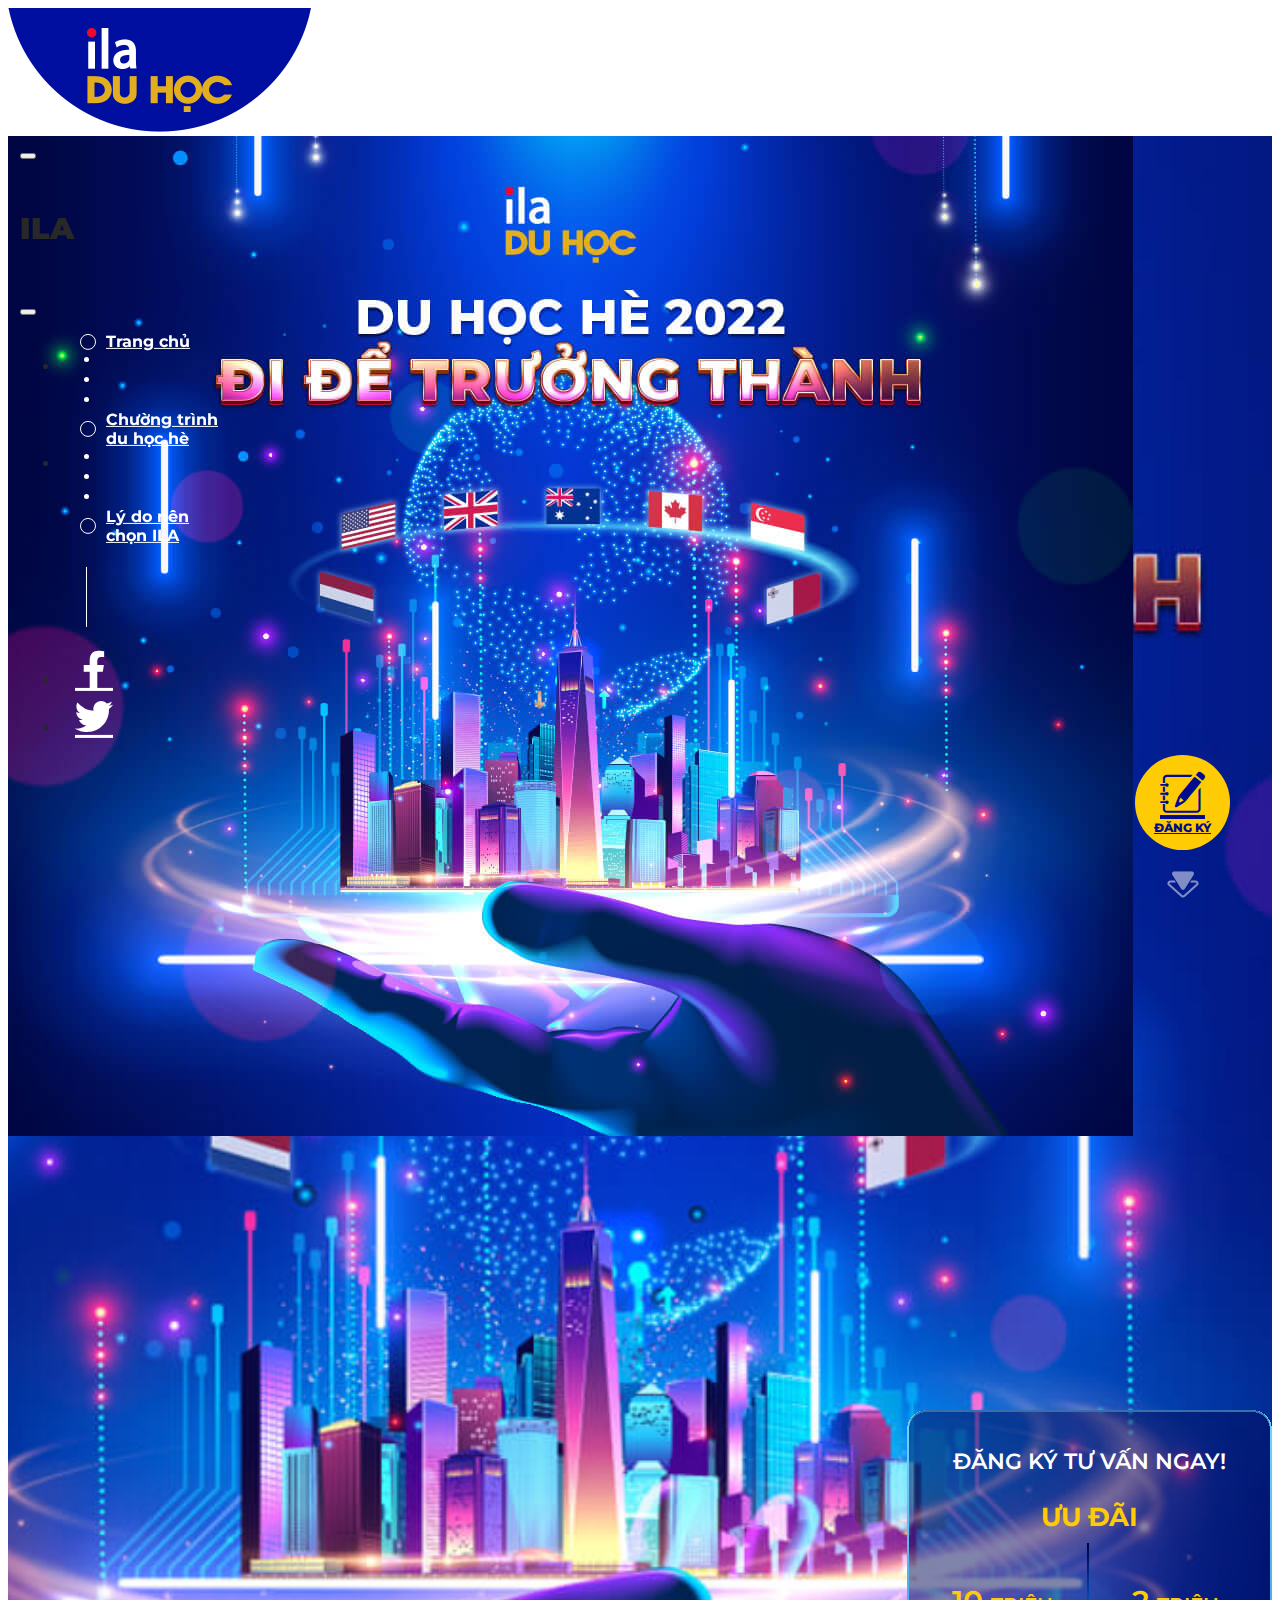
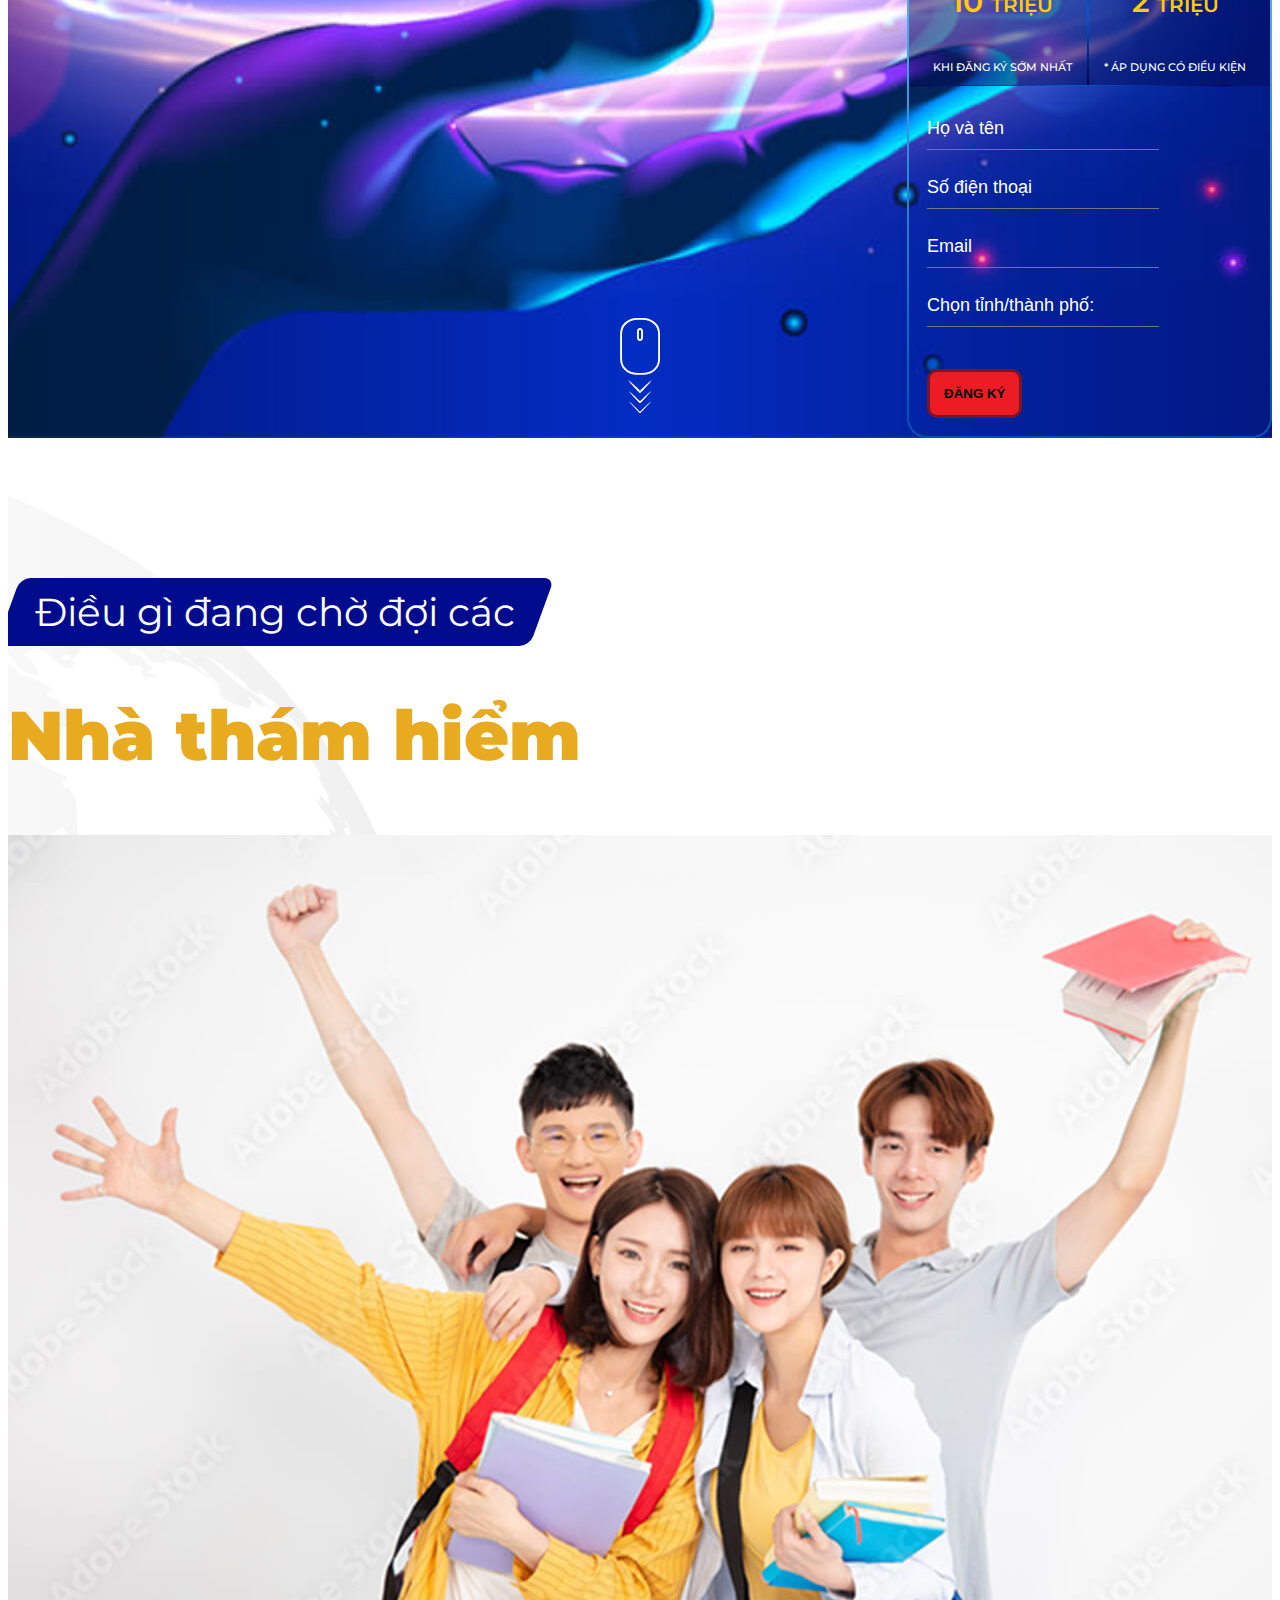
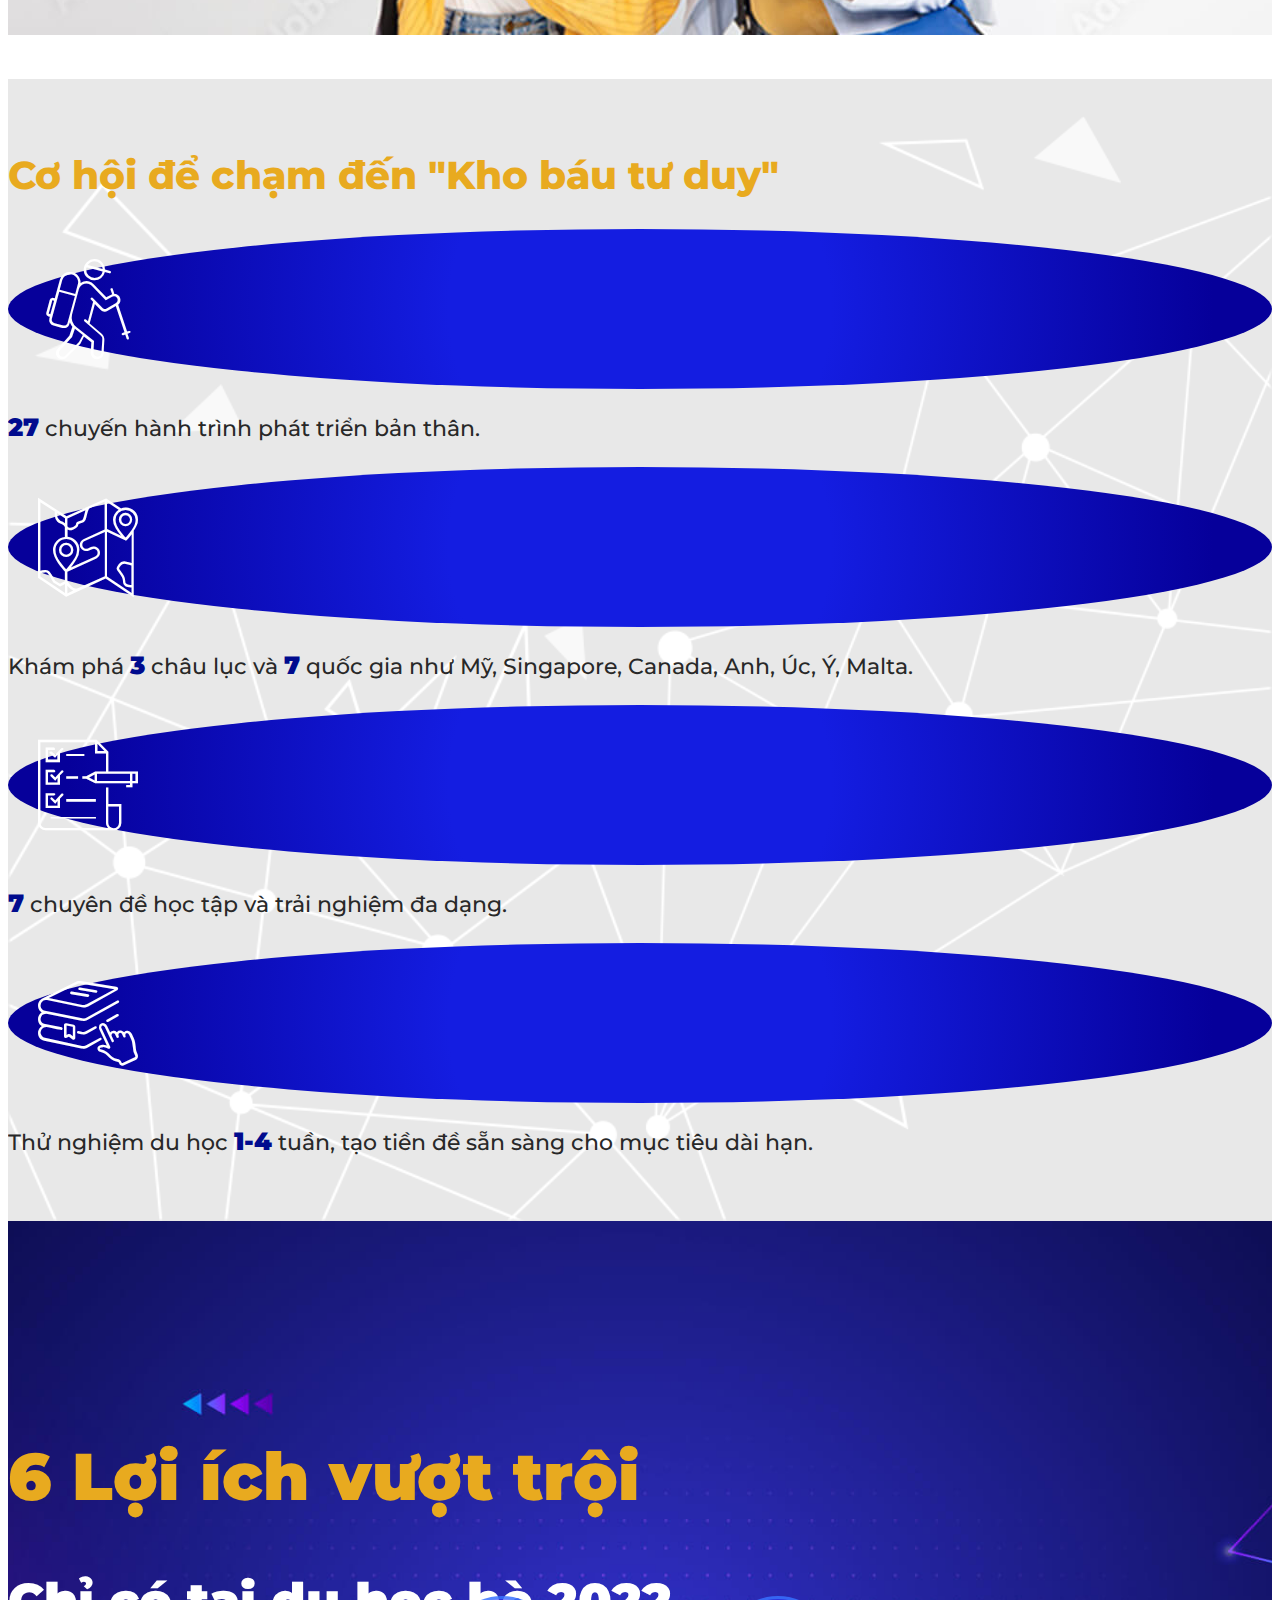
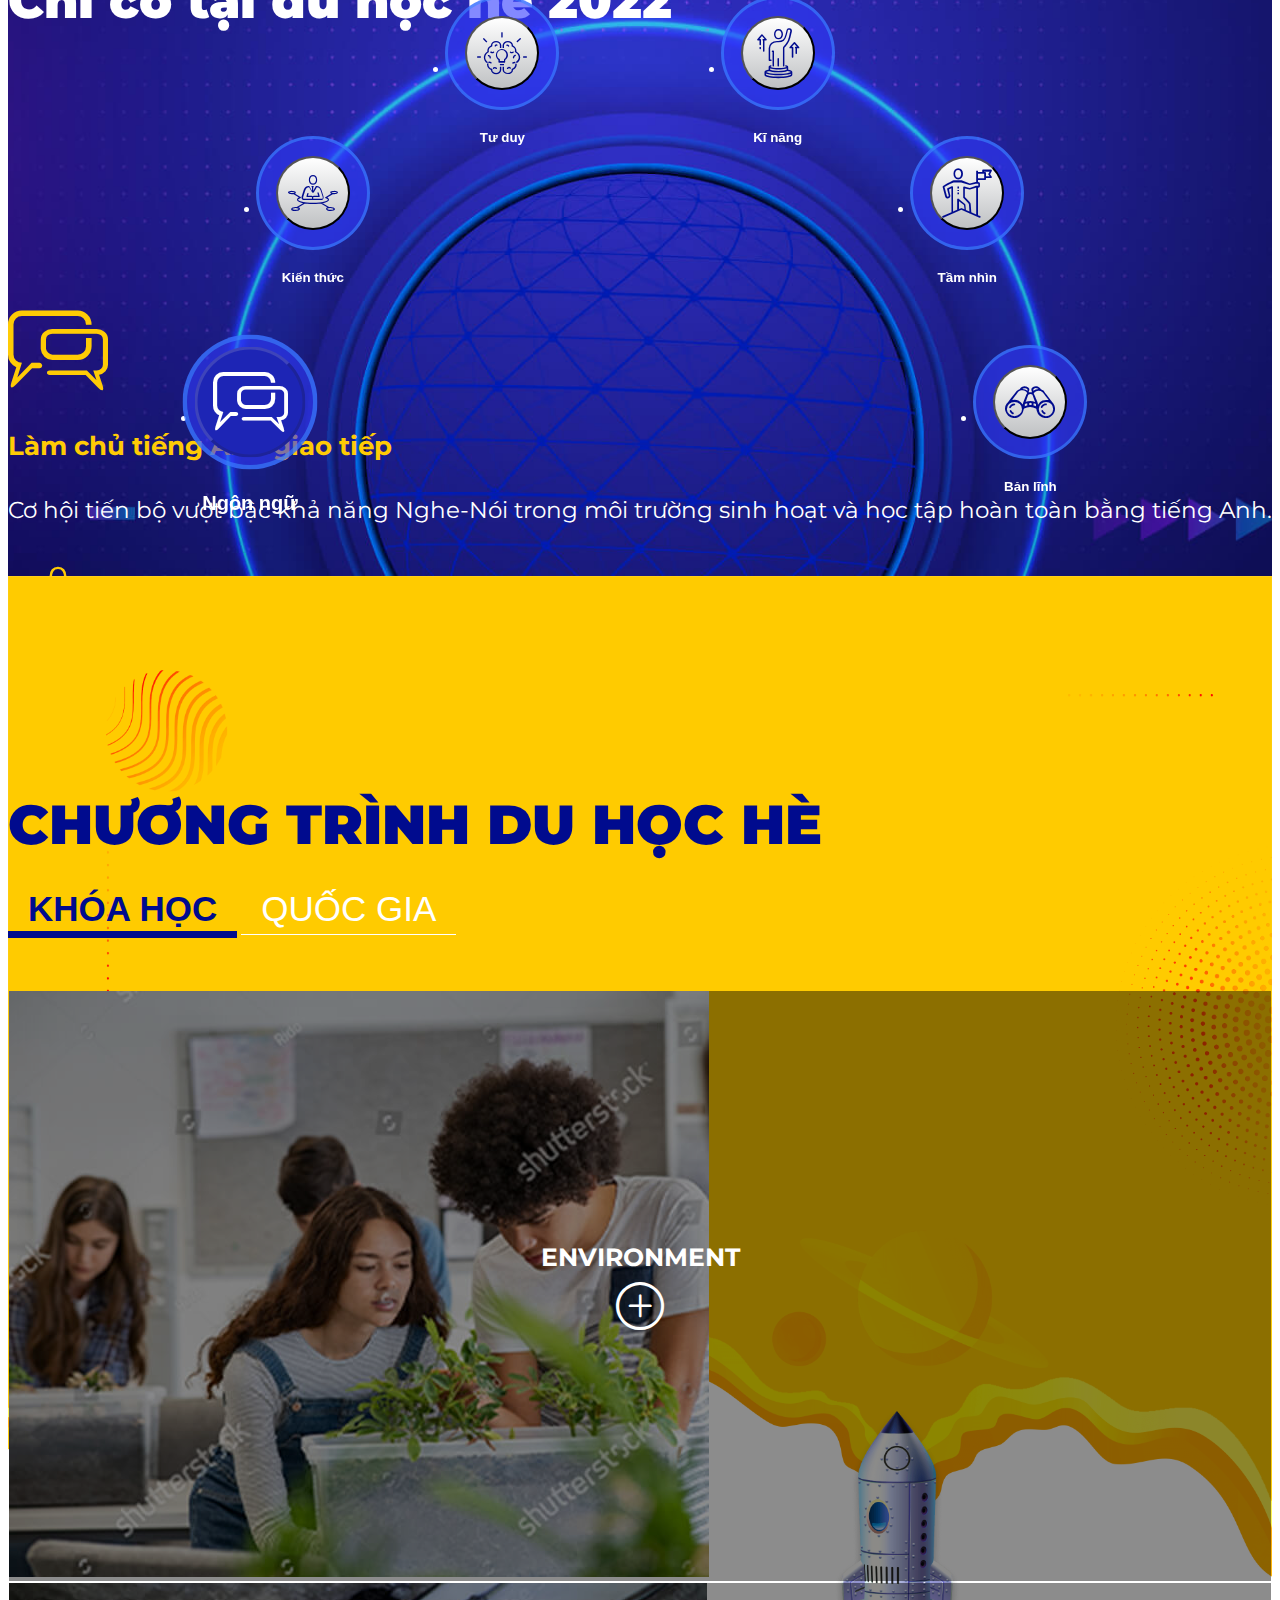
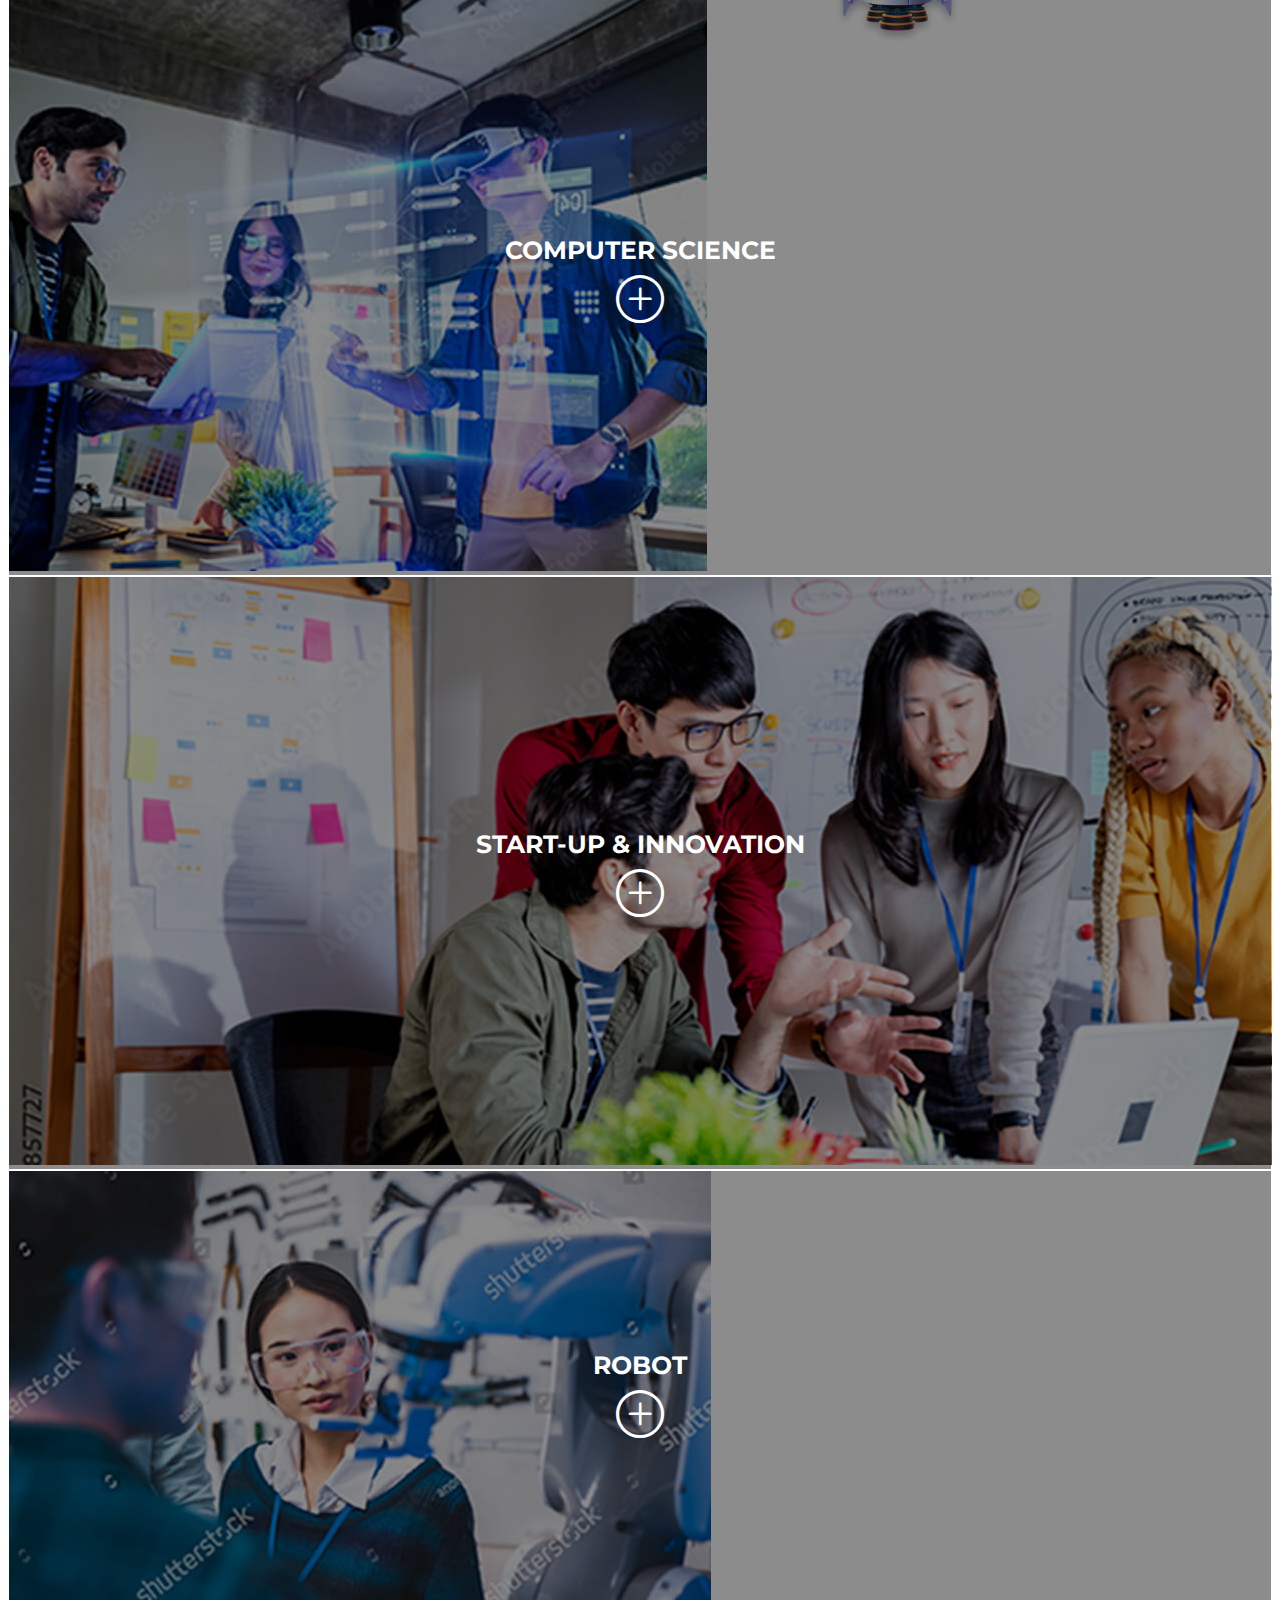
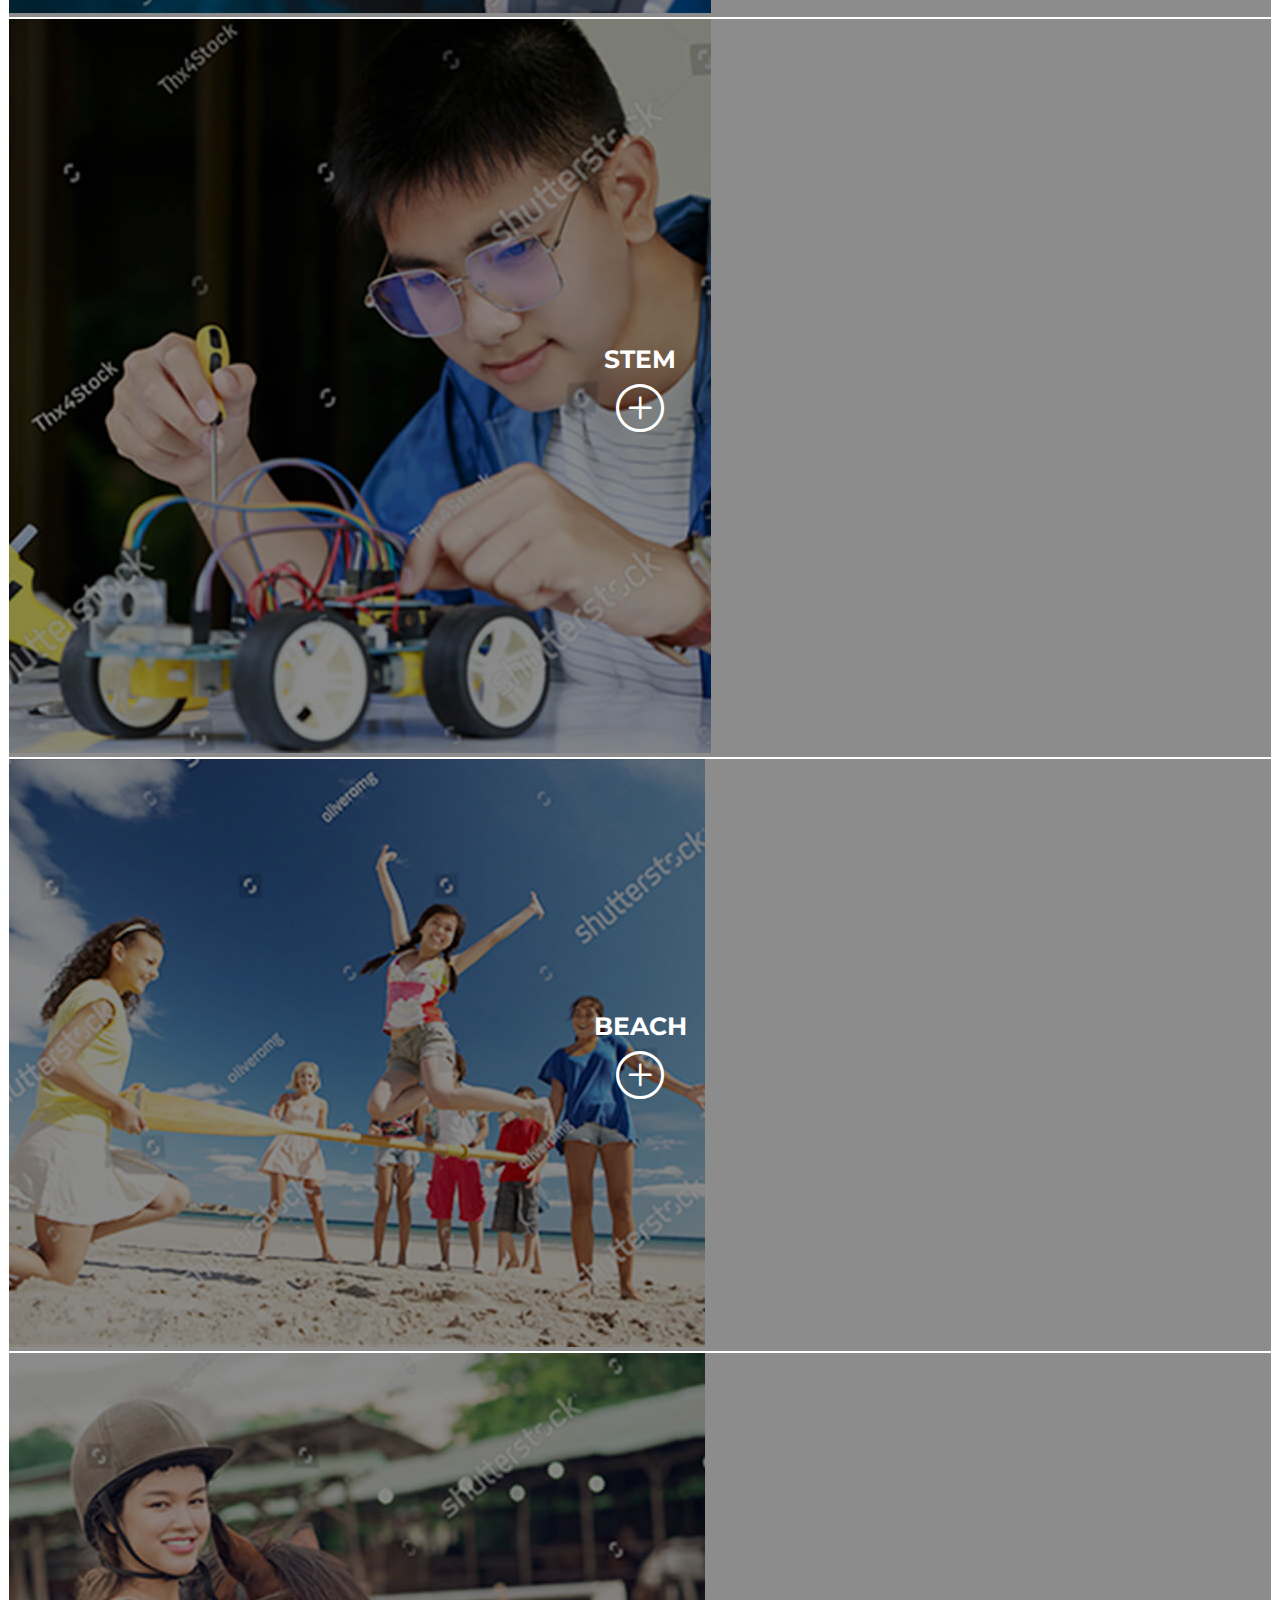
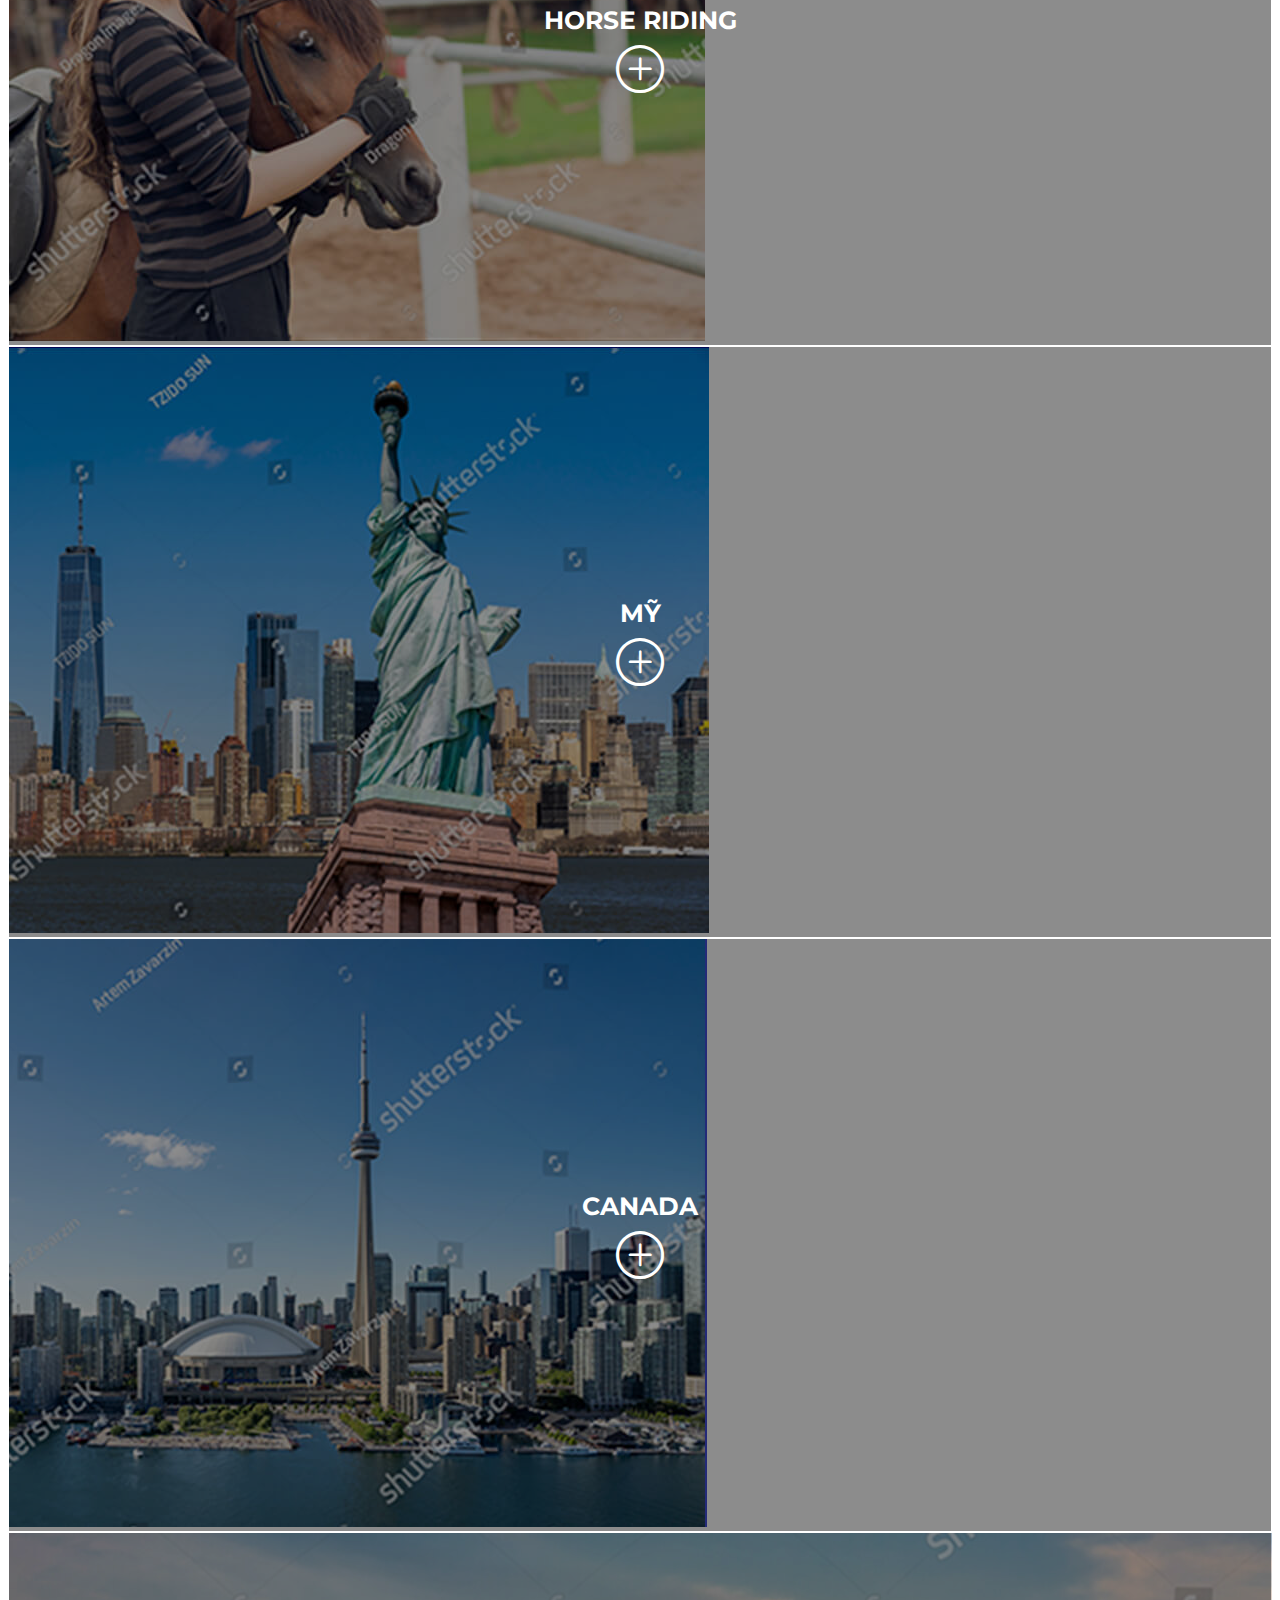
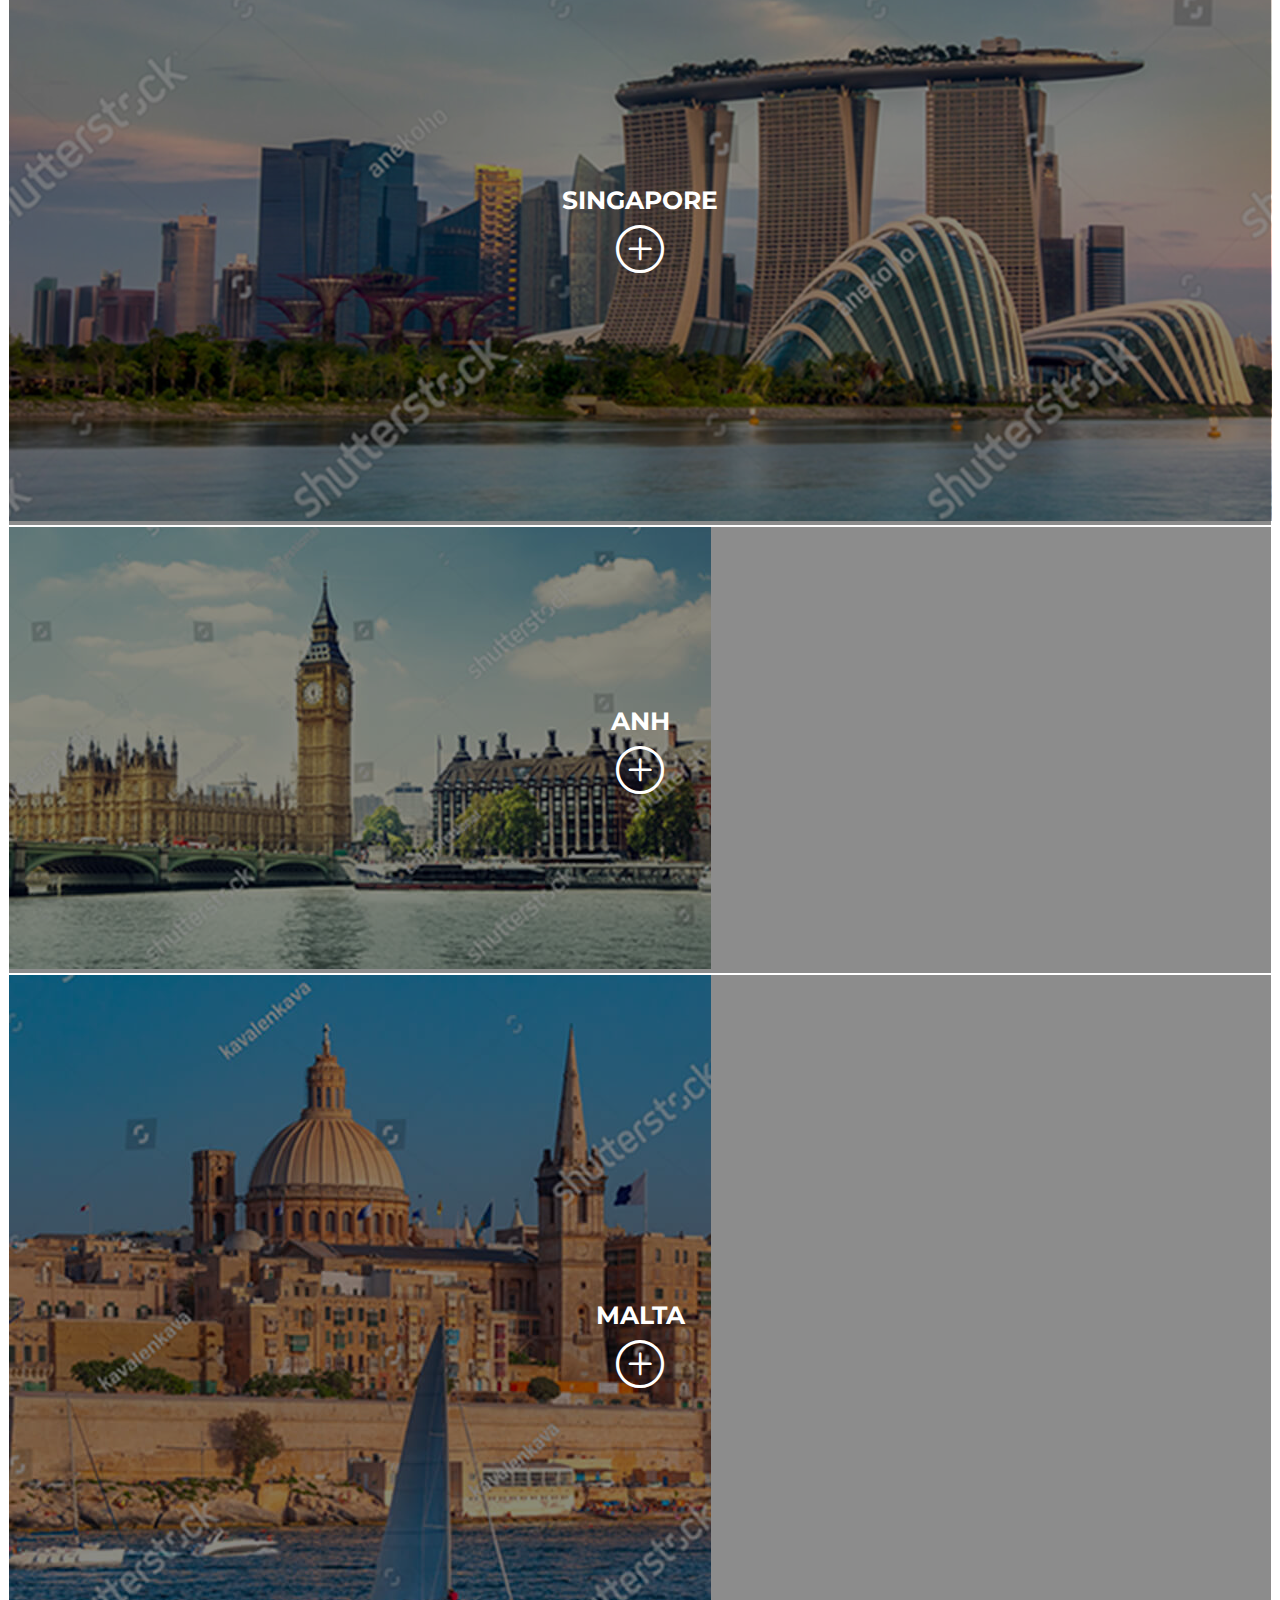
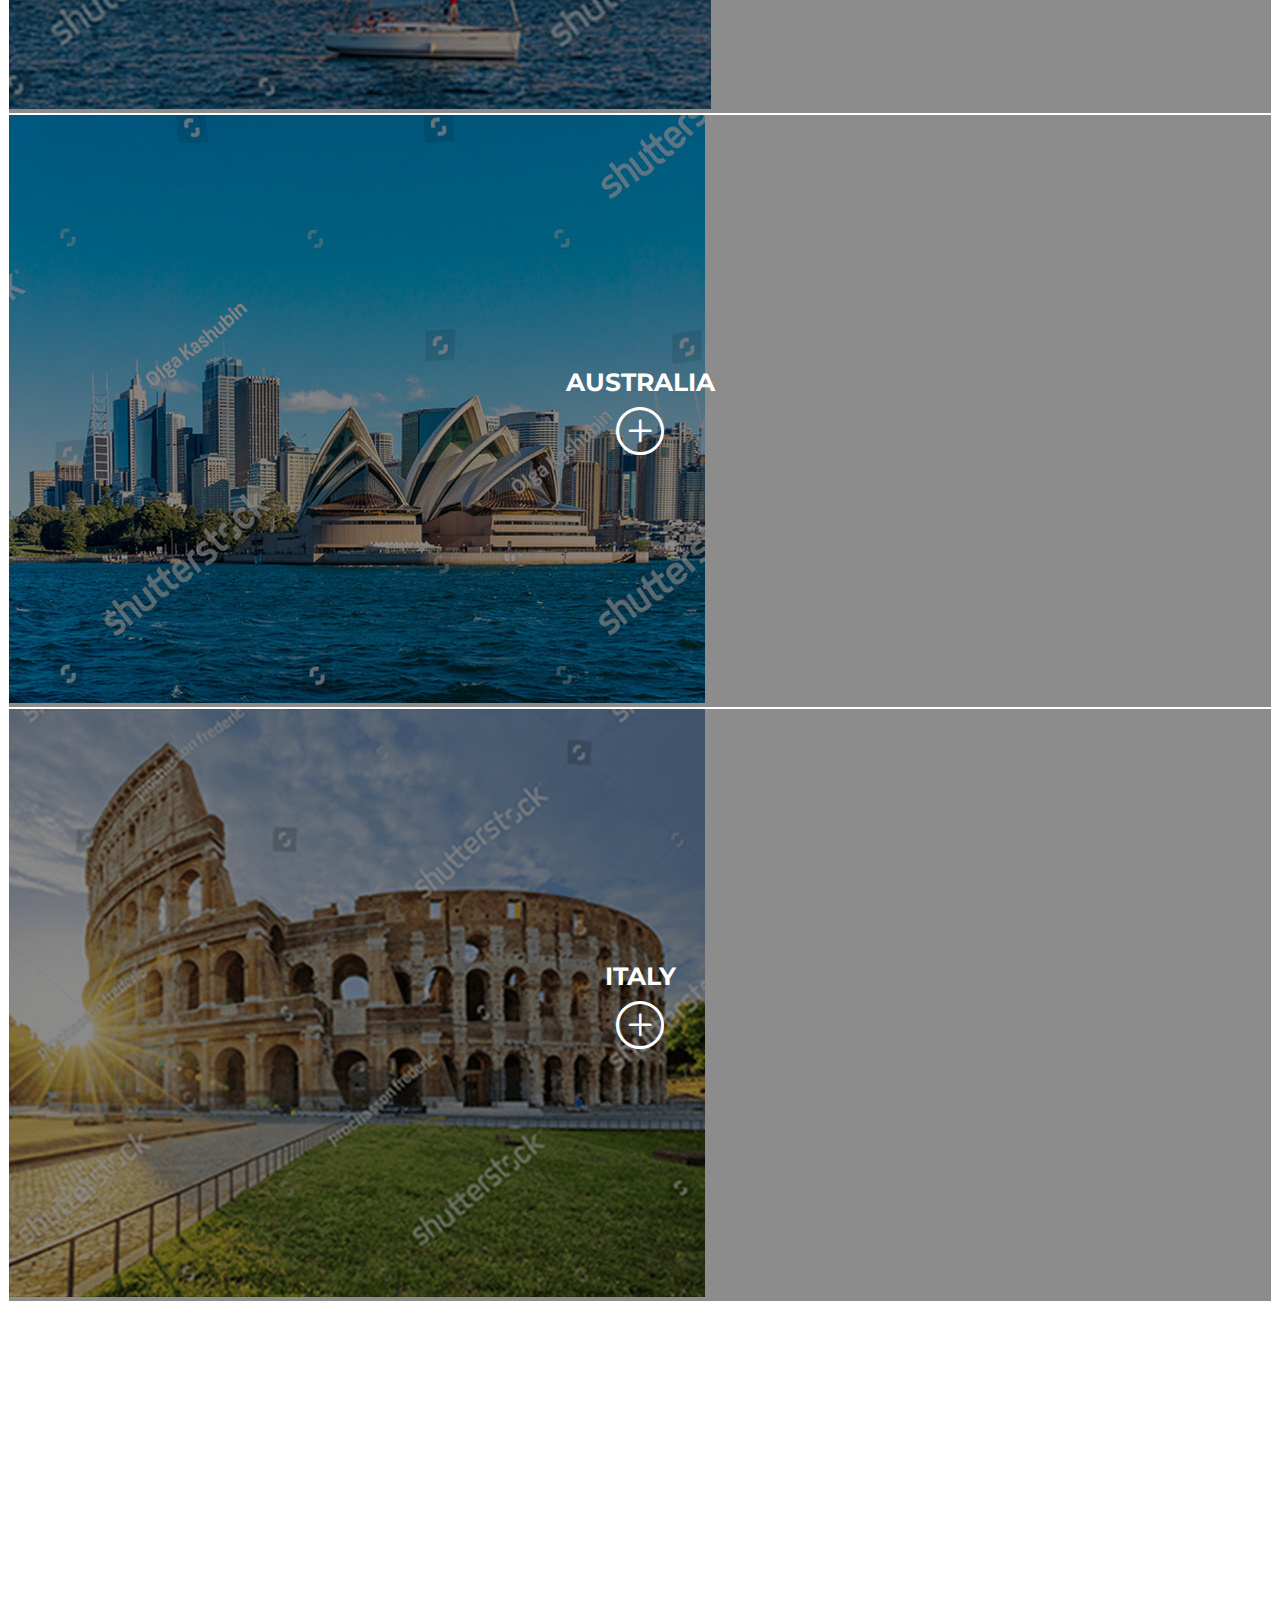
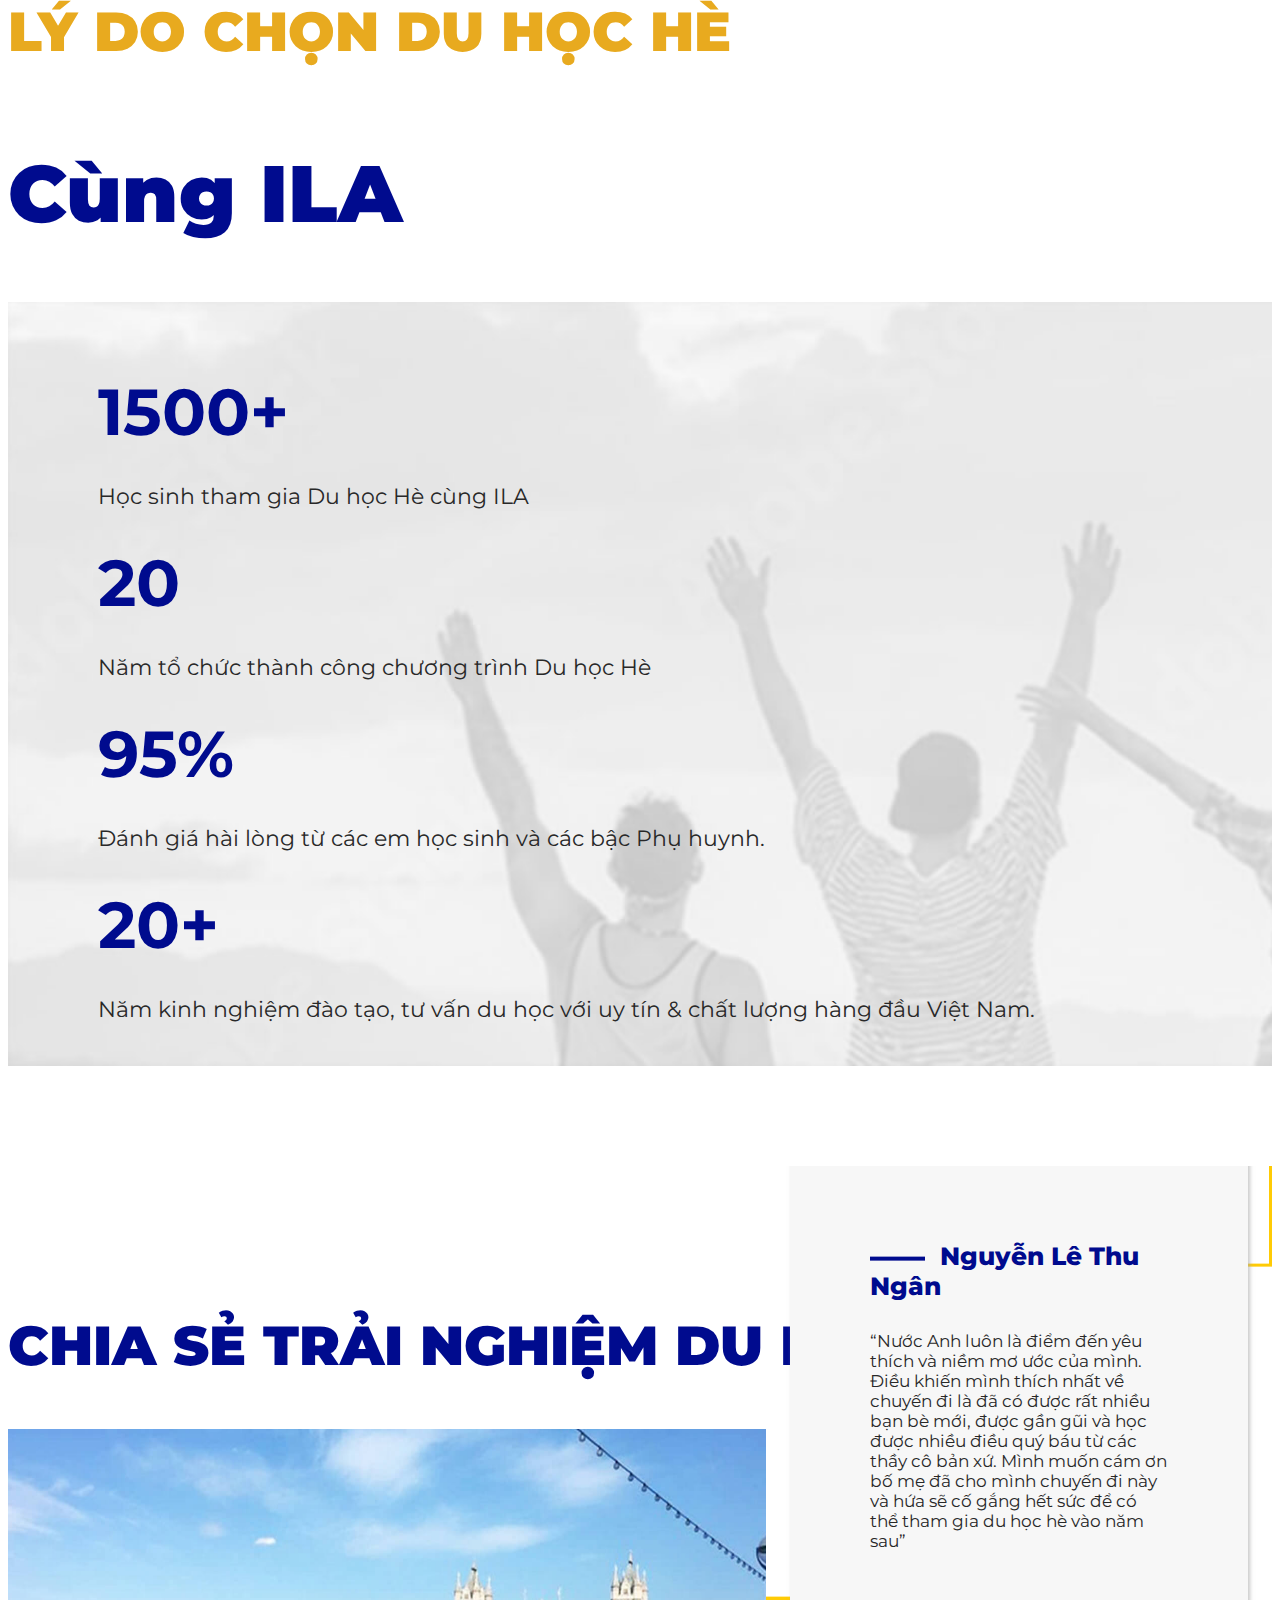
==== commit 3f917d24: "update mobile version" ====
--- a/index.html
+++ b/index.html
@@ -25,10 +25,14 @@
       <div class="logo-img text-center"><img src="./assets/images/section-1/logo.png" /></div>
     </header>
 
-    <nav id="navbar-scrollspy" class="navbar navbar-expand-lg navbar-connect">
+    <nav id="navbar-scrollspy" class="navbar navbar-light fixed-top navbar-expand-xl navbar-connect">
+      <button class="navbar-toggler ms-auto" type="button" data-bs-toggle="offcanvas" data-bs-target="#offcanvasNavbar" aria-controls="offcanvasNavbar">
+        <span></span>
+      </button>
+
       <div class="offcanvas offcanvas-end main-nav" tabindex="-1" id="offcanvasNavbar" aria-labelledby="offcanvasNavbarLabel">
         <div class="offcanvas-header">
-          <h5 class="offcanvas-title" id="offcanvasNavbarLabel">Astral City</h5>
+          <h5 class="offcanvas-title" id="offcanvasNavbarLabel">ILA</h5>
           <button type="button" class="btn-close text-reset" data-bs-dismiss="offcanvas" aria-label="Close"></button>
         </div>
         <div class="offcanvas-body navbar-wrap">
@@ -47,8 +51,14 @@
       </div>
     </nav>
 
+    <a href="#section-7" class="btn btn-scroll-down">
+      <span class="icon-edit"></span>
+      Đăng ký
+    </a>
+
     <div data-bs-spy="scroll" data-bs-target="#navbar-scrollspy" data-bs-offset="80" tabindex="0">
       <section class="section-1 vh-100" id="section-1">
+        <img class="mb-banner d-block d-md-none" src="./assets/images/section-1/hero-img-mb.jpg" />
         <div class="container">
           <div class="row">
             <div class="col-12 col-md-6 col-lg-4 form-register text-white">
@@ -99,7 +109,7 @@
         <div class="section-top">
           <div class="container">
             <div class="row align-items-center justify-content-center">
-              <div class="col-12 col-lg-6">
+              <div class="col-12 col-lg-6 text-center text-lg-left">
                 <span class="text-lg text-highlight text-uppercase">Điều gì đang chờ đợi các</span>
                 <h2 class="fw-900 text-xl text-gold text-uppercase mt-4">Nhà thám hiểm</h2>
               </div>
@@ -112,39 +122,39 @@
           <div class="container">
             <h2 class="section-sub-title text-lg fw-800 text-gold text-uppercase">Cơ hội để chạm đến "Kho báu tư duy"</h2>
             <div class="row">
-              <div class="col-6 col-lg-3 d-flex flex-column align-items-center treasure-item">
+              <div class="col-12 col-md-6 col-lg-3 d-flex flex-md-column align-items-center treasure-item">
                 <div class="bg-grad-navi treasure-icon mb-3">
                   <span class="icon-trekking"></span>
                 </div>
                 <p class="treasure-content">
-                  <b class="text-navi">27</b> chuyến hành trình phát triển bản thân.
-                </p>
-              </div>
-
-              <div class="col-6 col-lg-3 d-flex flex-column align-items-center treasure-item">
+                  <b>27</b> chuyến hành trình phát triển bản thân.
+                </p>
+              </div>
+
+              <div class="col-12 col-md-6 col-lg-3 d-flex flex-md-column align-items-center treasure-item">
                 <div class="bg-grad-navi treasure-icon mb-3">
                   <span class="icon-map"></span>
                 </div>
                 <p class="treasure-content">
-                  <b class="text-navi">27</b> chuyến hành trình phát triển bản thân.
-                </p>
-              </div>
-
-              <div class="col-6 col-lg-3 d-flex flex-column align-items-center treasure-item">
+                  Khám phá <b>3</b> châu lục và <b>7</b> quốc gia như Mỹ, Singapore, Canada, Anh, Úc, Ý, Malta.
+                </p>
+              </div>
+
+              <div class="col-12 col-md-6 col-lg-3 d-flex flex-md-column align-items-center treasure-item">
                 <div class="bg-grad-navi treasure-icon mb-3">
                   <span class="icon-note"></span>
                 </div>
                 <p class="treasure-content">
-                  <b class="text-navi">27</b> chuyến hành trình phát triển bản thân.
-                </p>
-              </div>
-
-              <div class="col-6 col-lg-3 d-flex flex-column align-items-center treasure-item">
+                  <b>7</b> chuyên đề học tập và trải nghiệm đa dạng.
+                </p>
+              </div>
+
+              <div class="col-12 col-md-6 col-lg-3 d-flex flex-md-column align-items-center treasure-item">
                 <div class="bg-grad-navi treasure-icon mb-3">
                   <span class="icon-book"></span>
                 </div>
                 <p class="treasure-content">
-                  <b class="text-navi">27</b> chuyến hành trình phát triển bản thân.
+                  Thử nghiệm du học <b>1-4</b> tuần, tạo tiền đề sẵn sàng cho mục tiêu dài hạn.
                 </p>
               </div>
             </div>
@@ -356,19 +366,19 @@
 
             <div class="panel-reason">
               <div class="row">
-                <div class="col-6 col-lg-3">
+                <div class="col-12 col-md-6 col-lg-3">
                   <h2 class="panel-number text-navi">1500+</h2>
                   <p>Học sinh tham gia Du học Hè cùng ILA</p>
                 </div>
-                <div class="col-6 col-lg-3">
+                <div class="col-12 col-md-6 col-lg-3">
                   <h2 class="panel-number text-navi">20</h2>
                   <p>Năm tổ chức thành công chương trình Du học Hè</p>
                 </div>
-                <div class="col-6 col-lg-3">
+                <div class="col-12 col-md-6 col-lg-3">
                   <h2 class="panel-number text-navi">95%</h2>
                   <p>Đánh giá hài lòng từ các em học sinh và các bậc Phụ huynh.</p>
                 </div>
-                <div class="col-6 col-lg-3">
+                <div class="col-12 col-md-6 col-lg-3">
                   <h2 class="panel-number text-navi">20+</h2>
                   <p>Năm kinh nghiệm đào tạo, tư vấn du học với uy tín & chất lượng hàng đầu Việt Nam.</p>
                 </div>
@@ -389,7 +399,7 @@
             <div class="carousel-inner">
               <div class="carousel-item active">
                 <img src="./assets/images/section-5/example.jpg" class="d-block" alt="">
-                <div class="carousel-caption d-none d-md-block">
+                <div class="carousel-caption d-block">
                   <div class="carousel-caption-inner">
                     <h5 class="text-uppercase text-navi">Nguyễn Lê Thu Ngân</h5>
                     <p>“Nước Anh luôn là điểm đến yêu thích và niềm mơ ước của mình. Điều khiến mình thích nhất về chuyến đi là đã có được rất nhiều bạn bè mới, được gần gũi và học được nhiều điều quý báu từ các thầy cô bản xứ. Mình muốn cám ơn bố mẹ đã cho mình chuyến đi này và hứa sẽ cố gắng hết sức để có thể tham gia du học hè vào năm sau”</p>
@@ -398,18 +408,18 @@
               </div>
               <div class="carousel-item">
                 <img src="./assets/images/section-5/example.jpg" class="d-block" alt="">
-                <div class="carousel-caption d-none d-md-block">
+                <div class="carousel-caption d-block">
                   <div class="carousel-caption-inner">
-                    <h5 class="text-uppercase text-navi">Nguyễn Lê Thu Ngân</h5>
+                    <h5 class="text-uppercase text-navi">Phạm Tấn Phát</h5>
                     <p>“Nước Anh luôn là điểm đến yêu thích và niềm mơ ước của mình. Điều khiến mình thích nhất về chuyến đi là đã có được rất nhiều bạn bè mới, được gần gũi và học được nhiều điều quý báu từ các thầy cô bản xứ. Mình muốn cám ơn bố mẹ đã cho mình chuyến đi này và hứa sẽ cố gắng hết sức để có thể tham gia du học hè vào năm sau”</p>
                   </div>
                 </div>
               </div>
               <div class="carousel-item">
                 <img src="./assets/images/section-5/example.jpg" class="d-block" alt="">
-                <div class="carousel-caption d-none d-md-block">
+                <div class="carousel-caption d-block">
                   <div class="carousel-caption-inner">
-                    <h5 class="text-uppercase text-navi">Nguyễn Lê Thu Ngân</h5>
+                    <h5 class="text-uppercase text-navi">Lê Hoài Thu</h5>
                     <p>“Nước Anh luôn là điểm đến yêu thích và niềm mơ ước của mình. Điều khiến mình thích nhất về chuyến đi là đã có được rất nhiều bạn bè mới, được gần gũi và học được nhiều điều quý báu từ các thầy cô bản xứ. Mình muốn cám ơn bố mẹ đã cho mình chuyến đi này và hứa sẽ cố gắng hết sức để có thể tham gia du học hè vào năm sau”</p>
                   </div>
                 </div>
@@ -425,7 +435,7 @@
         </div>
       </section>
 
-      <section class="section-7">
+      <section class="section-7" id="section-7">
         <div class="container">
           <div class="row">
             <div class="col-12 col-md-6 offset-md-6 col-lg-4 offset-lg-7 form-register text-white">
@@ -509,6 +519,22 @@
         target: '#navbar-scrollspy',
         offset: -100,
       });
+
+      $(window).scroll(function() {
+        if ($(window).width() <= 575.98) {
+          if ($(window).scrollTop() > 100) {
+            $('.logo-img').fadeIn();
+          } else {
+            $('.logo-img').fadeOut();
+          }
+        }
+
+        if($(window).scrollTop() + $(window).height() > $(document).height() - 100) {
+          $('.btn-scroll-down').fadeOut();
+        } else {
+          $('.btn-scroll-down').fadeIn();
+        }
+      });
     </script>
   </body>
 </html>--- a/assets/css/base.css
+++ b/assets/css/base.css
@@ -39,8 +39,6 @@
   scroll-snap-align: start;
 }
 
-.vh-100 { height: 100vh; }
-
 /* background */
 .bg-light       { background-color: var(--light); }
 .bg-navi        { background-color: var(--navi); }
@@ -162,6 +160,113 @@
   z-index: 2;
 }
 
+/* button scroll down */
+
+.btn-scroll-down {
+  position: fixed;
+  width: 95px;
+  height: 95px;
+  right: 50px;
+  bottom: 50px;
+  background: var(--yellow);
+  color: var(--navi);
+  border-radius: 50%;
+  z-index: 2;
+  display: flex;
+  flex-direction: column;
+  align-items: center;
+  justify-content: center;
+  gap: 5px;
+  font-size: 12px;
+  font-weight: 800;
+  text-transform: uppercase;
+}
+
+.btn-scroll-down .icon-edit {
+  font-size: 45px;
+}
+
+.btn-scroll-down::after {
+  content: '\e900';
+  font-family: 'ila';
+  font-size: 30px;
+  position: absolute;
+  bottom: -50px;
+  opacity: 0.5;
+  color: white;
+}
+
+.navbar-connect .nav-link:hover {
+  color: var(--yellow)!important;
+}
+
+.navbar-connect .nav-item .nav-link {
+  font-weight: 700;
+  color: var(--navi);
+  font-size: 20px;
+}
+
+.navbar-connect .navbar-socials {
+  flex-direction: row;
+}
+
+.navbar-connect .navbar-socials .nav-link {
+  padding: 15px;
+  font-size: 30px;
+}
+
+.offcanvas-header .offcanvas-title {
+  font-size: 30px;
+  font-weight: 900;
+}
+
+@media (max-width: 1199.98px) { 
+  .navbar-toggler {
+    margin-right: 20px;
+    border: none;
+    background-color: var(--navi);
+    border: none;
+    border-radius: 0;
+  }
+
+  .navbar-toggler::before,
+  .navbar-toggler::after {
+    content: '';
+  }
+
+  .navbar-toggler span,
+  .navbar-toggler::before,
+  .navbar-toggler::after {
+    display: block;
+    width: 40px;
+    height: 2px;
+    margin-top: 10px;
+    margin-bottom: 10px;
+    background-color: var(--yellow);
+  }
+
+  .text-lg { font-size: 27px; }
+
+}
+
+@media (max-width: 991.98px) {
+  .section-title { font-size: 45px; }
+}
+
+@media (max-width: 575.98px) {
+  .text-xl { font-size: 60px; }
+  .text-lg { font-size: 22px; }
+
+  .logo-img {
+    width: 50vw;
+    margin: 0 auto;
+  }
+
+  .logo-img img {
+    width: 100%;
+  }
+}
+
 @media (min-width: 1200px) {
   .navbar-connect {
     position: fixed;
@@ -174,6 +279,7 @@
   .navbar-connect .main-nav {
     position: relative;
     width: auto;
+    flex-grow: inherit;
   }
 
   .navbar-connect .navbar-wrap {
@@ -211,16 +317,12 @@
   }
 
   .navbar-connect .nav-item .nav-link {
-    font-weight: 700;
     color: white;
     padding-left: 0;
     display: flex;
     align-items: center;
     gap: 10px;
-  }
-
-  .navbar-connect .nav-link:hover {
-    color: var(--yellow);
+    font-size: 16px;
   }
 
   .navbar-connect .nav-item .nav-link::before {
--- a/assets/css/section-1.css
+++ b/assets/css/section-1.css
@@ -22,10 +22,10 @@
   font-weight: 400;
   position: relative;
   padding: 0;
+  max-width: 365px;
 }
 
 .form-register form {
-  max-width: 365px;
   margin: 0 auto;
 }
 
@@ -135,7 +135,7 @@
 
 /* `lg` applies to medium devices (tablets, less than 992px) */
 @media (max-width: 991.98px) {
-
+  
 }
 
 /* `md` applies to small devices (landscape phones, less than 768px) */
@@ -145,7 +145,31 @@
 
 /* `sm` applies to x-small devices (portrait phones, less than 576px) */
 @media (max-width: 575.98px) {
+  .section-1 {
+    background: var(--navi-dark);
+    height: auto!important;
+    display: flex;
+    flex-direction: column;
+    align-items: center;
+    padding-bottom: 150px;
+  }
 
+  .section-1 > .container {
+    padding: 0 30px;
+  }
+
+  .section-1 .form-register {
+    margin-top: 30px;
+    max-width: 100%;
+  }
+
+  .section-1 .mb-banner {
+    width: 140%;
+  }
+
+  .form-register-header h2 {
+    font-size: 20px;
+  }
 }
 
 
--- a/assets/css/section-2.css
+++ b/assets/css/section-2.css
@@ -62,5 +62,27 @@
 .treasure-wrap .treasure-content b {
   font-size: 25px;
   font-weight: 900;
+  color: var(--navi);
 }
 
+@media (max-width: 575.98px) {
+  .treasure-wrap .treasure-icon{
+    padding: 24px;
+  }
+
+  .treasure-wrap .treasure-icon [class^='icon-'],
+  .treasure-wrap .treasure-icon [class*=' icon-'] {
+    font-size: 60px;
+  }
+
+  .treasure-wrap .treasure-content {
+    font-size: 18px;
+    line-height: 28px;
+    margin-left: 15px;
+    text-align: left;
+  }
+
+  .treasure-wrap .treasure-content b {
+    font-size: 20px;
+  }
+}
--- a/assets/css/section-3.css
+++ b/assets/css/section-3.css
@@ -7,6 +7,10 @@
   padding-top: 160px;
 }
 
+.section-3 .container {
+  height: calc(100vh - 160px);
+}
+
 .section-3 h2 {
   font-size: 66px;
 }
@@ -40,6 +44,7 @@
 .section-3 .nav-pills {
   position: absolute;
   inset: 25vh 0 0;
+  z-index: 1000;
 }
 
 .section-3 .nav-item .nav-link [class^='icon-'],
@@ -48,7 +53,7 @@
 }
 
 .section-3 .nav-item .nav-link.active {
-  background: var(--navi);
+  background: var(--navi-dark);
   transform: scale(1.5);
 }
 
@@ -151,6 +156,83 @@
   .section-3 .nav-item:nth-child(5) { right: 18%; }
   .section-3 .nav-item:nth-child(3) { left: 35%; }
   .section-3 .nav-item:nth-child(4) { right: 35%; }
+
+  .section-3 .tab-content h4 {
+    font-size: 24px;
+  }
+
+  .section-3 .tab-content p {
+    font-size: 20px;
+  }
+}
+
+@media (max-width: 575.98px) {
+  .section-3 {
+    padding-top: 80px;
+  }
+
+  .section-3 .tab-content {
+    margin-top: 30vh;
+  }
+
+  .section-3 .nav-item {
+    padding: 10px;
+  }
+
+  .section-3 .nav-item .nav-link::after {
+    inset: 0;
+  }
+
+  .section-3 .nav-item .nav-link [class^='icon-'],
+  .section-3 .nav-item .nav-link [class*=' icon-'] {
+    font-size: 30px;
+  }
+
+  .section-3 .nav-item .nav-link.active {
+    transform: scale(1.2);
+  }
+
+  .section-3 .nav-item:first-child,
+  .section-3 .nav-item:last-child {
+    top: 23%;
+  }
+
+  .section-3 .nav-item:first-child{
+    left: 1%;
+  }
+
+  .section-3 .nav-item:last-child {
+    right: 1%;
+  }
+
+  .section-3 .nav-item:nth-child(2) {
+    left: 17%;
+  }
+
+  .section-3 .nav-item:nth-child(5) {
+    right: 17%;
+  }
+
+  .section-3 .nav-item:nth-child(3),
+  .section-3 .nav-item:nth-child(4) {
+    top: 18%;
+  }
+
+  .section-3 .nav-item:nth-child(3) {
+    left: 33%;
+  }
+
+  .section-3 .nav-item:nth-child(4) {
+    right: 33%;
+  }
+
+  .section-3 .tab-content h4 {
+    font-size: 24px;
+  }
+
+  .section-3 .tab-content p {
+    font-size: 18px;
+  }
 }
 
 @media (min-width: 992px) {
--- a/assets/css/section-4.css
+++ b/assets/css/section-4.css
@@ -67,3 +67,25 @@
   background-color: var(--navi);
   transform: scaleY(7);
 }
+
+@media (max-width: 575.98px) {
+  .bg-big-wrap {
+    background-size: 450% auto;
+  }
+
+  .section-4 {
+    padding-top: 100px;
+  }
+
+  .section-4 .nav-tabs .nav-link {
+    font-size: 25px;
+  }
+
+  .stack-item .stack-action {
+    font-size: 18px;
+  }
+
+  .stack-item .stack-action .icon-add {
+    font-size: 40px;
+  }
+}
--- a/assets/css/section-5.css
+++ b/assets/css/section-5.css
@@ -25,3 +25,16 @@
   margin: 0;
 }
 
+@media (max-width: 991.98px) { 
+  .panel-reason {
+    padding: 40px;
+  }
+}
+
+@media (max-width: 575.98px) {
+  .section-5 h3 {
+    font-size: 60px;
+  }
+
+  
+}--- a/assets/css/section-6.css
+++ b/assets/css/section-6.css
@@ -1,5 +1,6 @@
 .section-6 {
   padding-top: 100px;
+  padding-bottom: 100px;
 }
 
 .section-6 .section-title {
@@ -106,4 +107,47 @@
   .section-6 .carousel-control-next {
     left: 130px;
   }
+}
+
+@media (max-width: 991.98px) {
+  .section-6 .carousel-item {
+    flex-direction: column;
+  }
+
+  .section-6 .carousel-item img,
+  .section-6 .carousel-item .carousel-caption {
+    width: 100%;
+  }
+
+  .section-6 .carousel-item .carousel-caption {
+    position: relative;
+    transform: translateY(-20%);
+  }
+
+  .section-6 [class^="carousel-control-"] {
+    top: 80%;
+  }
+}
+
+@media (max-width: 575.98px) {
+  .section-6 .carousel-item .carousel-caption {
+    transform: translateY(-10%);
+  }
+
+  .section-6 [class^="carousel-control-"] {
+    top: 50%;
+    left: 0;
+    font-size: 18px;
+    width: 50px;
+    height: 50px;
+  }
+
+  .section-6 .carousel-control-next {
+    left: auto;
+    right: 0;
+  }
+
+  .section-6 .carousel-item .carousel-caption .carousel-caption-inner {
+    padding: 30px 40px;
+  }
 }--- a/assets/css/section-7.css
+++ b/assets/css/section-7.css
@@ -54,7 +54,7 @@
 
 @media (max-width: 991.98px) {
   footer::before {
-    top: 0;
+    top: -10px;
   }
 
   .section-7 {
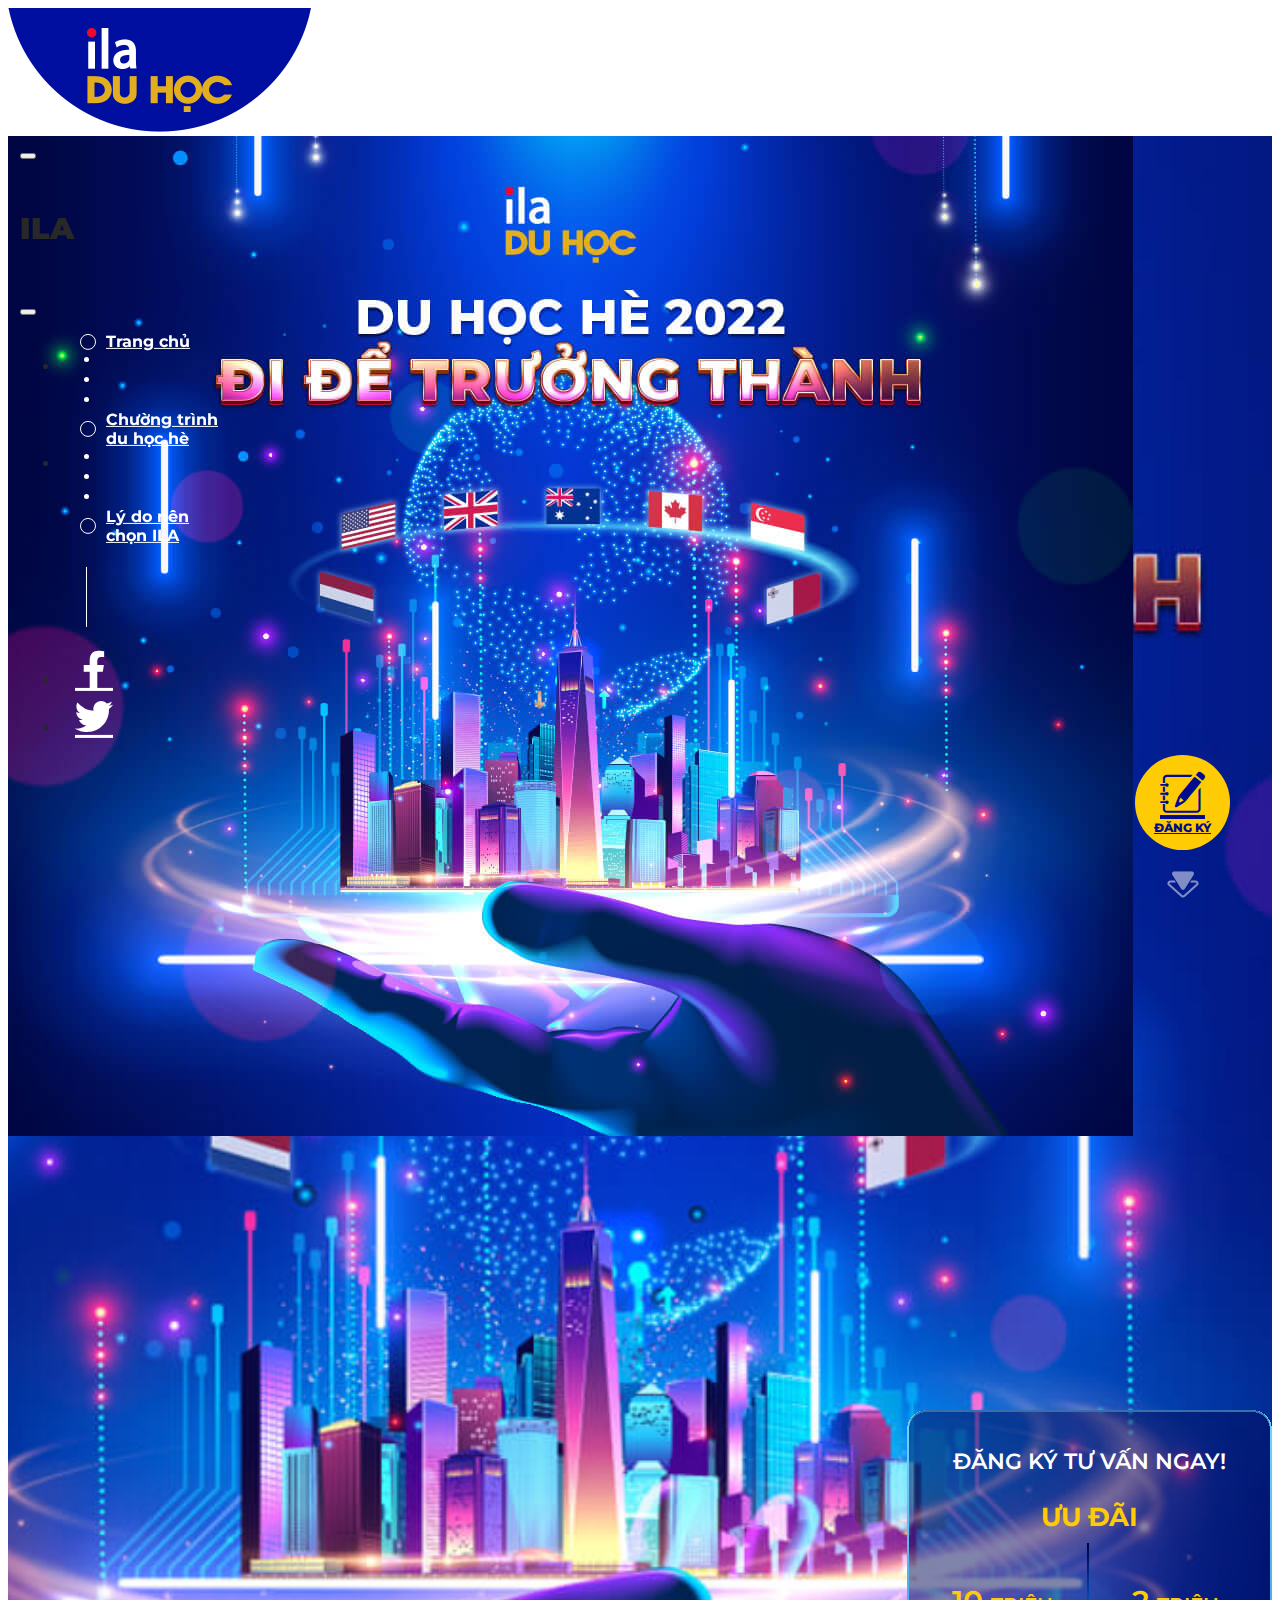
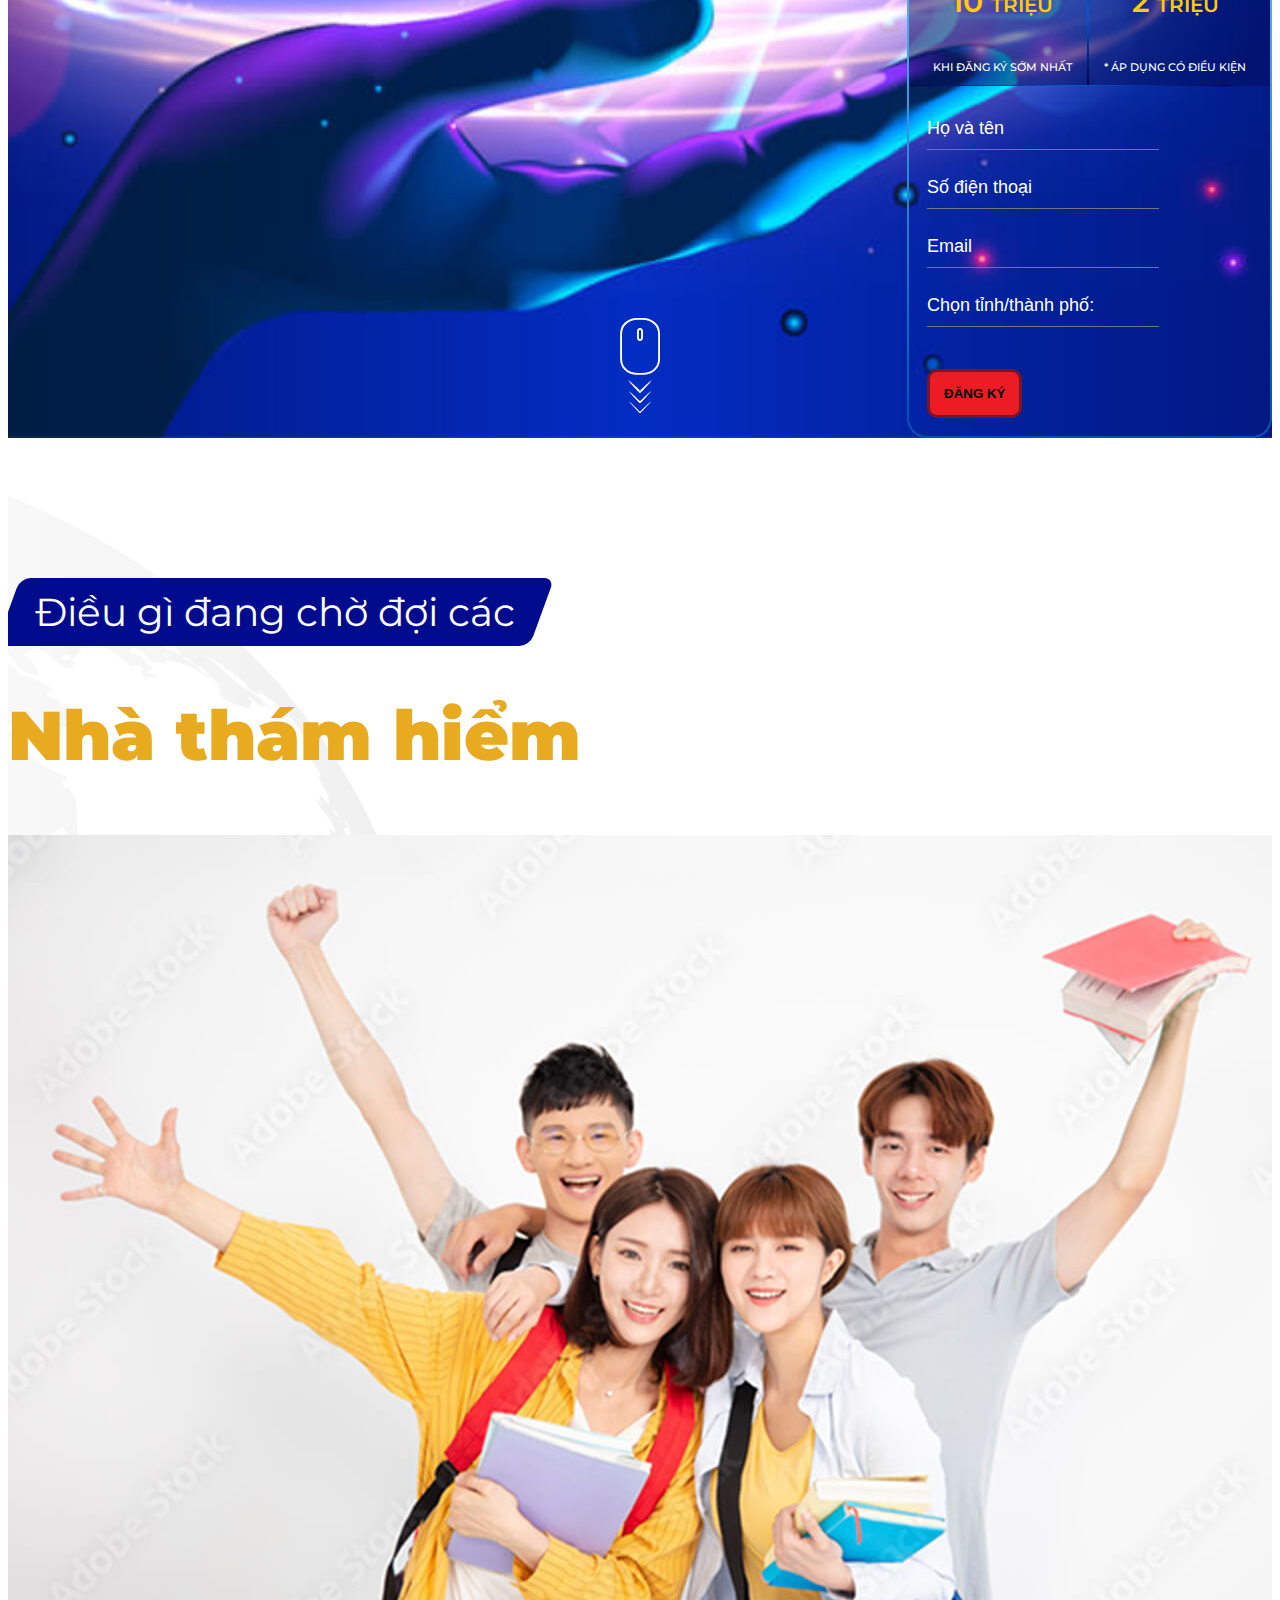
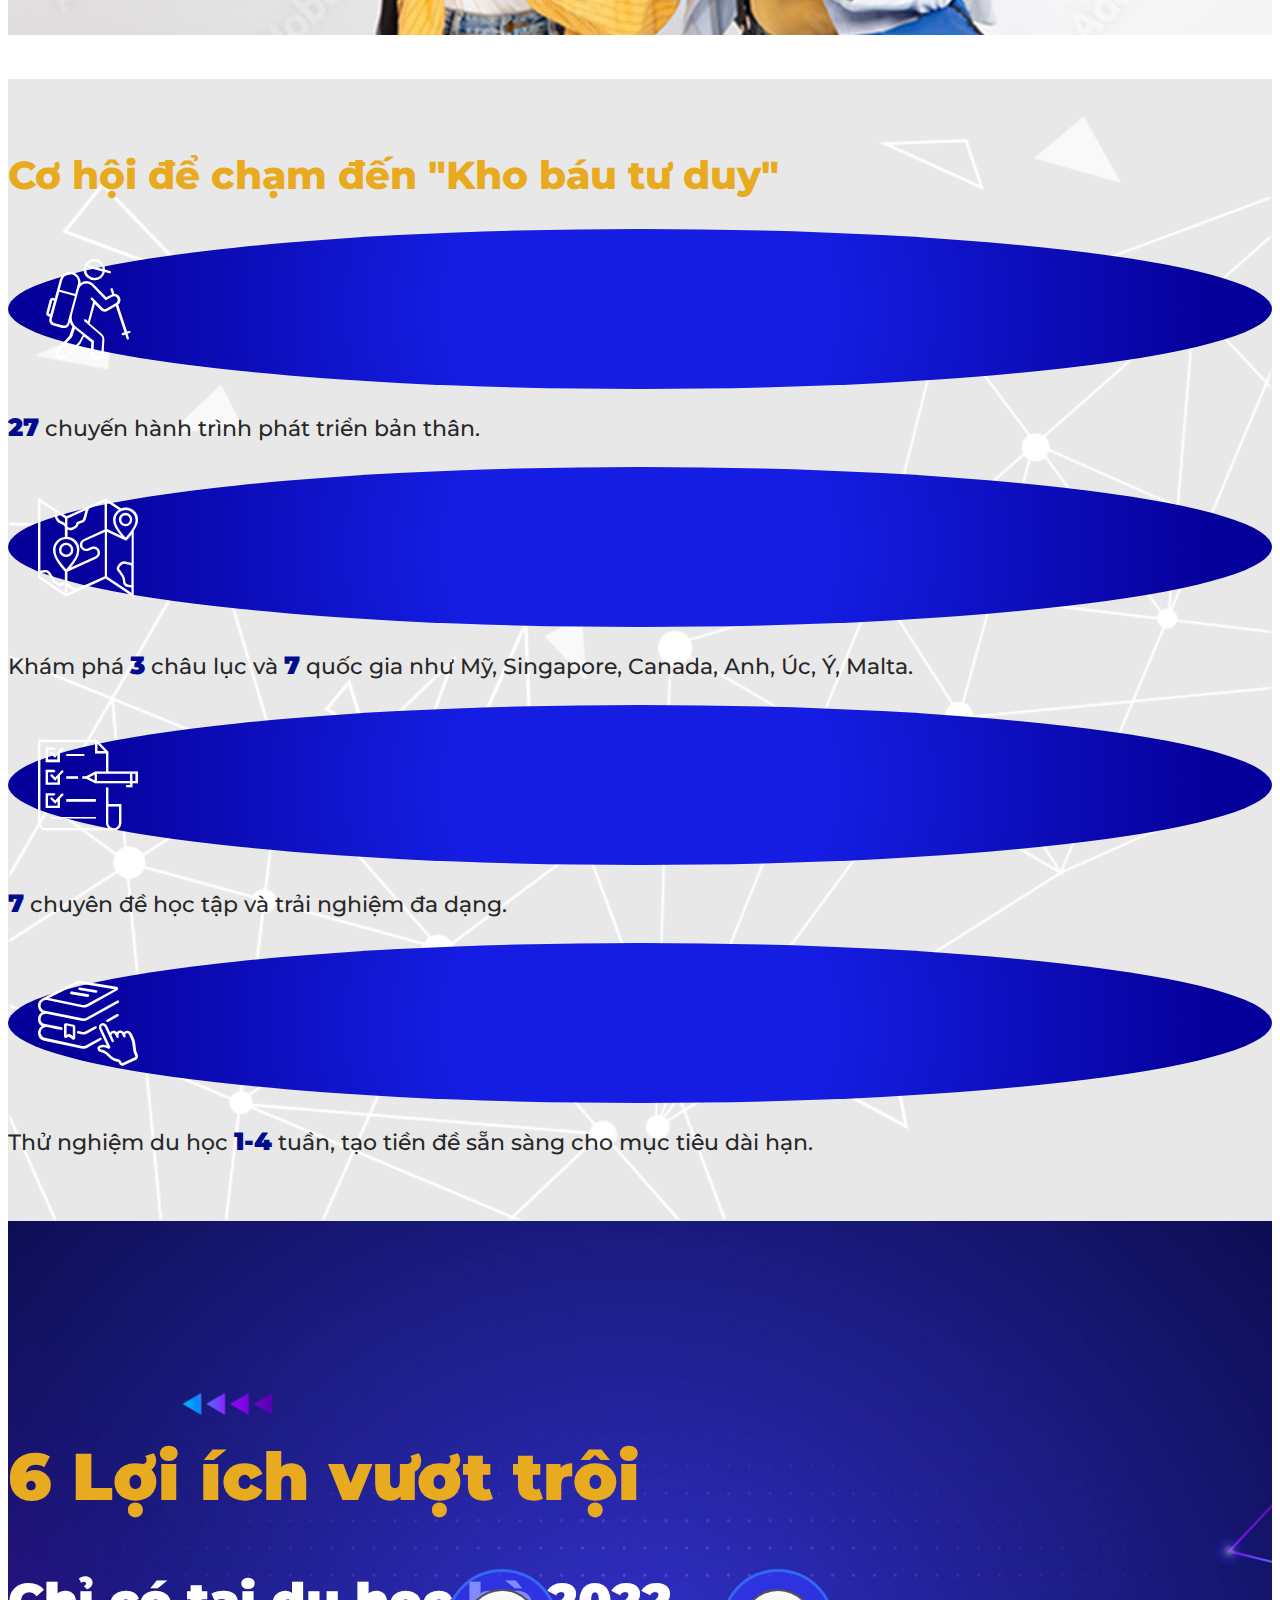
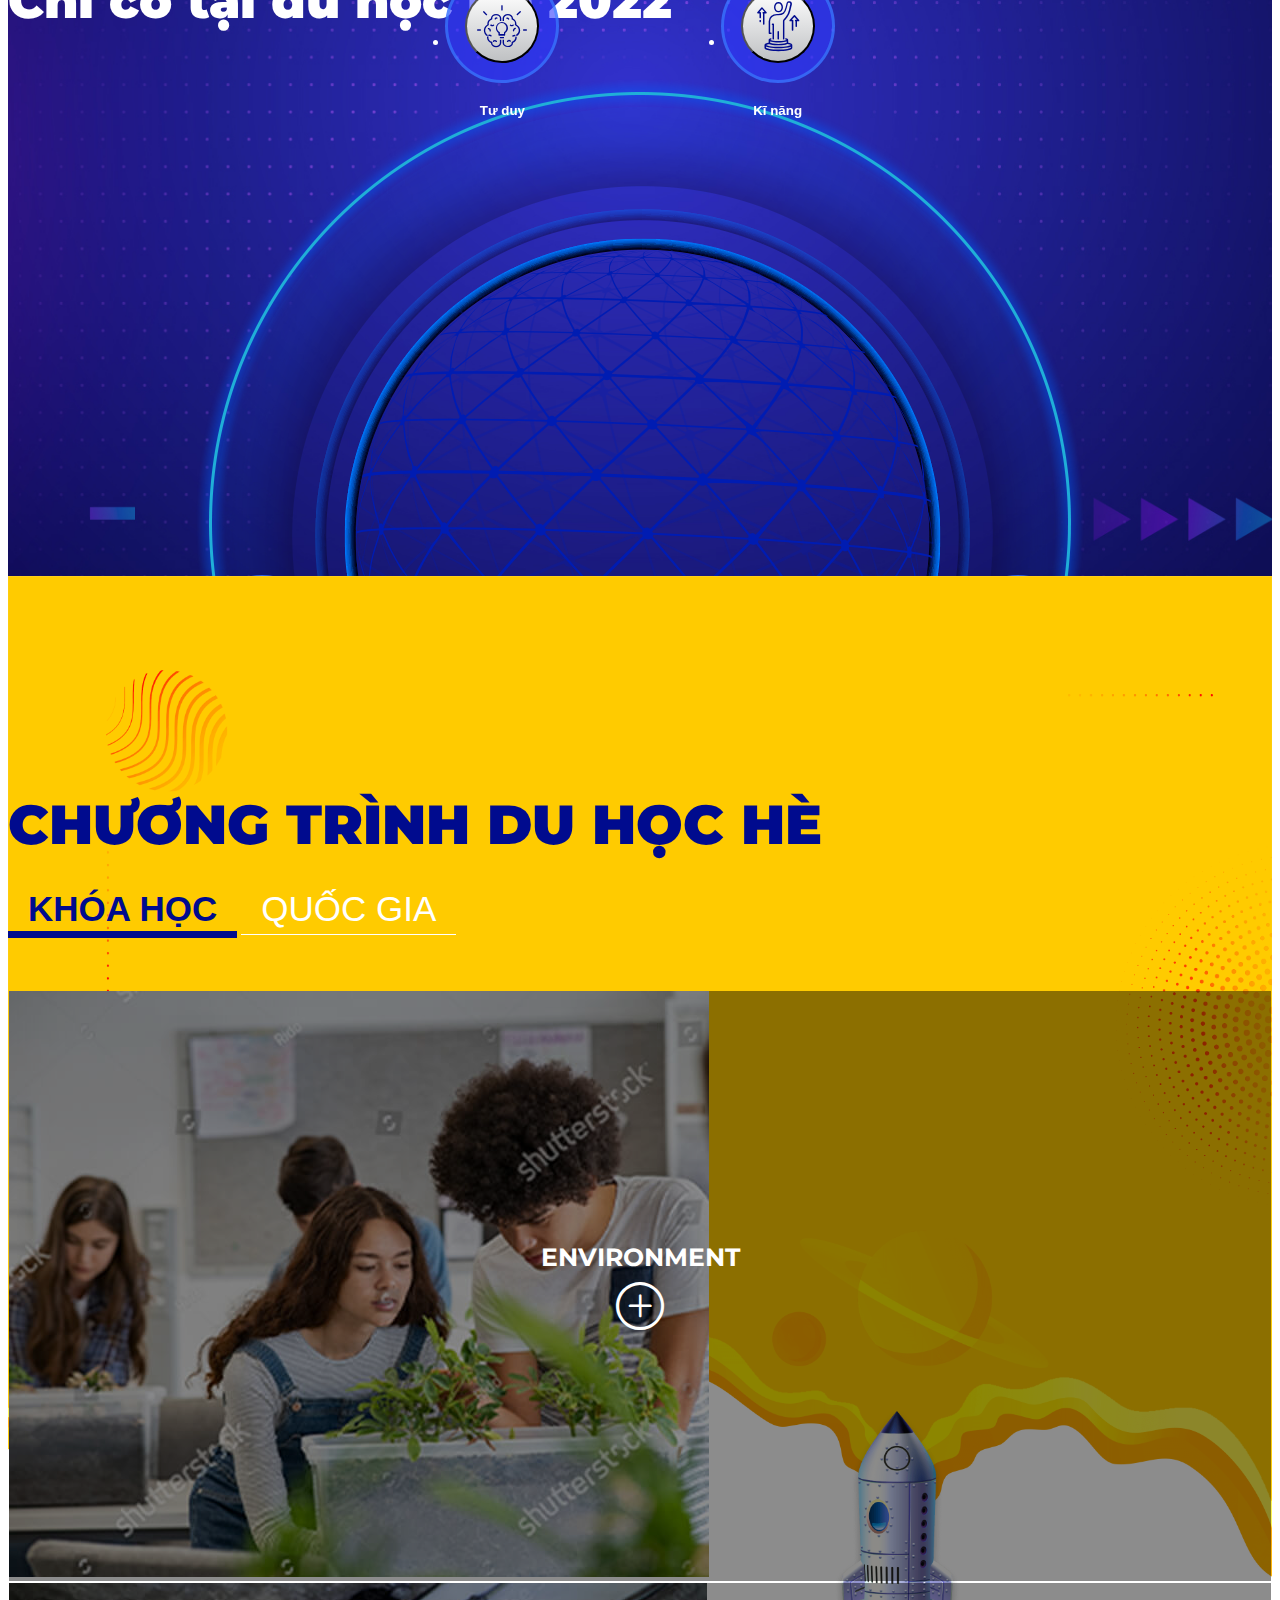
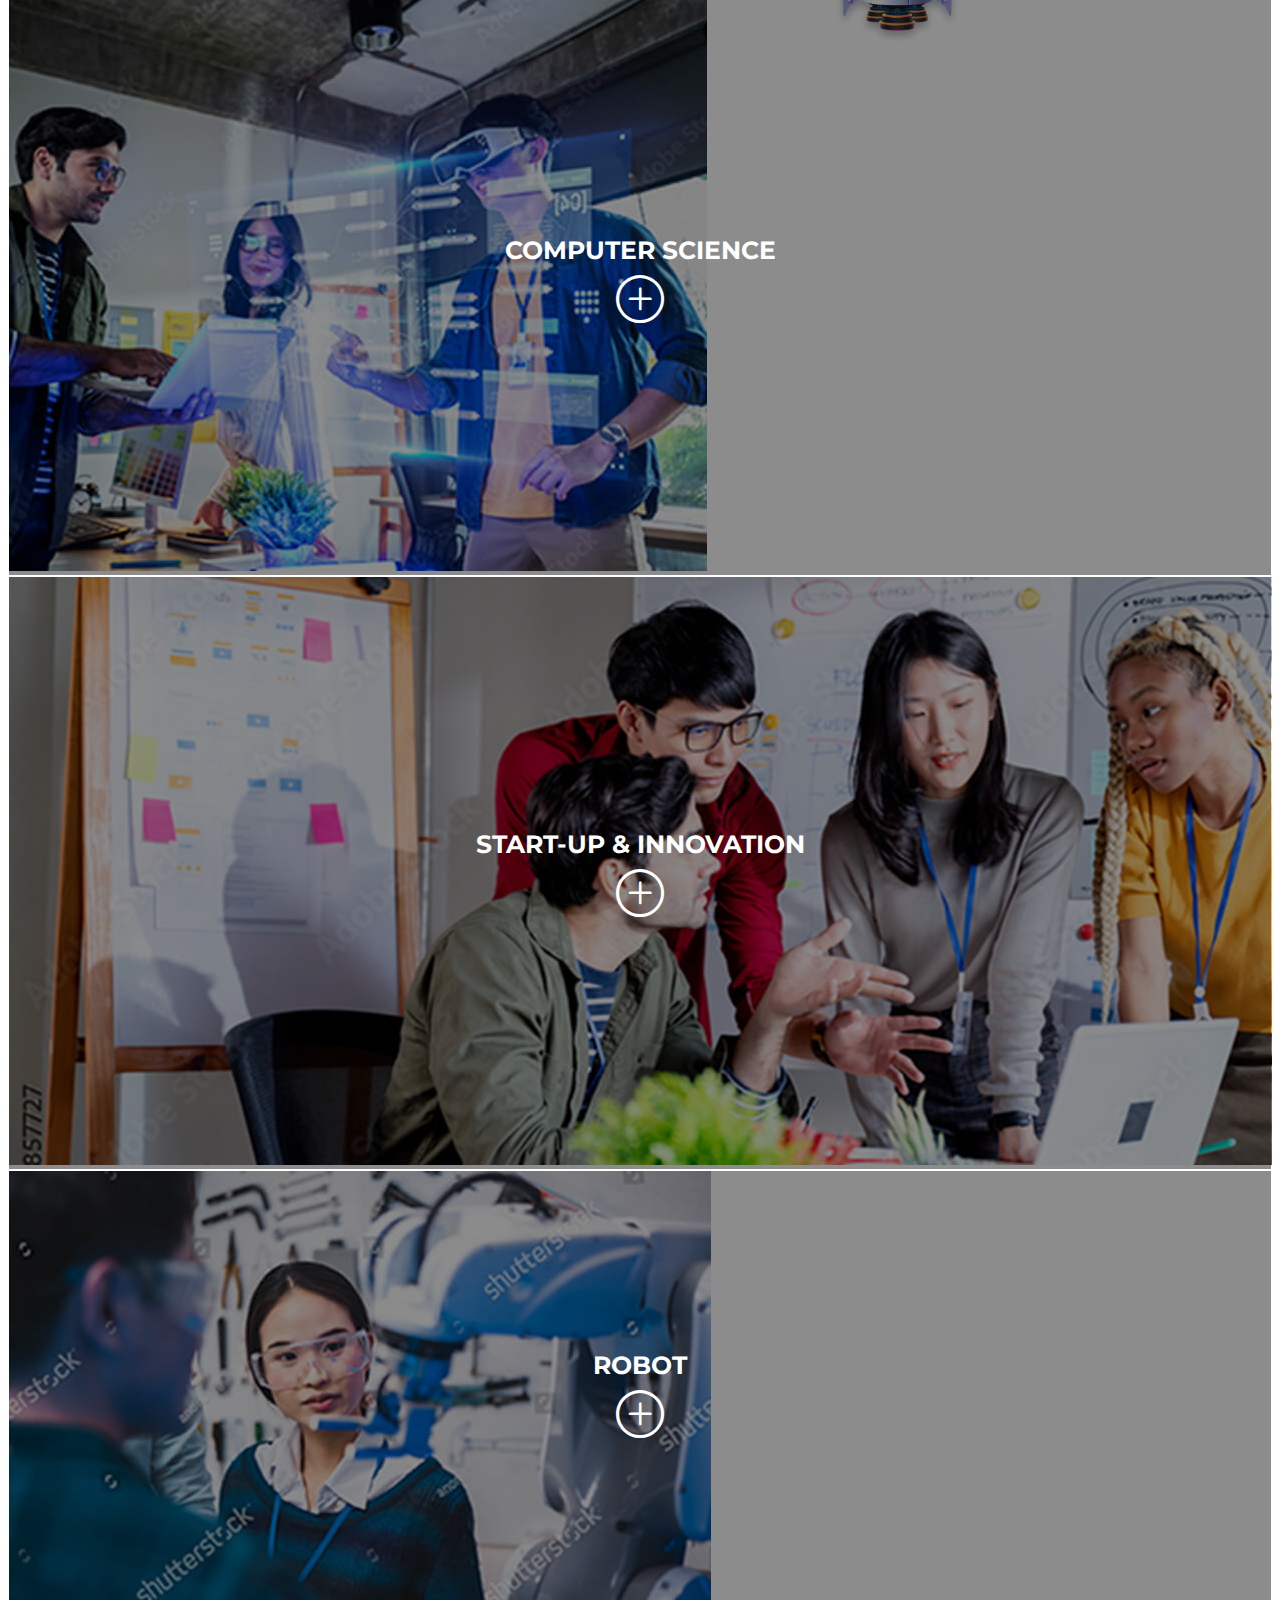
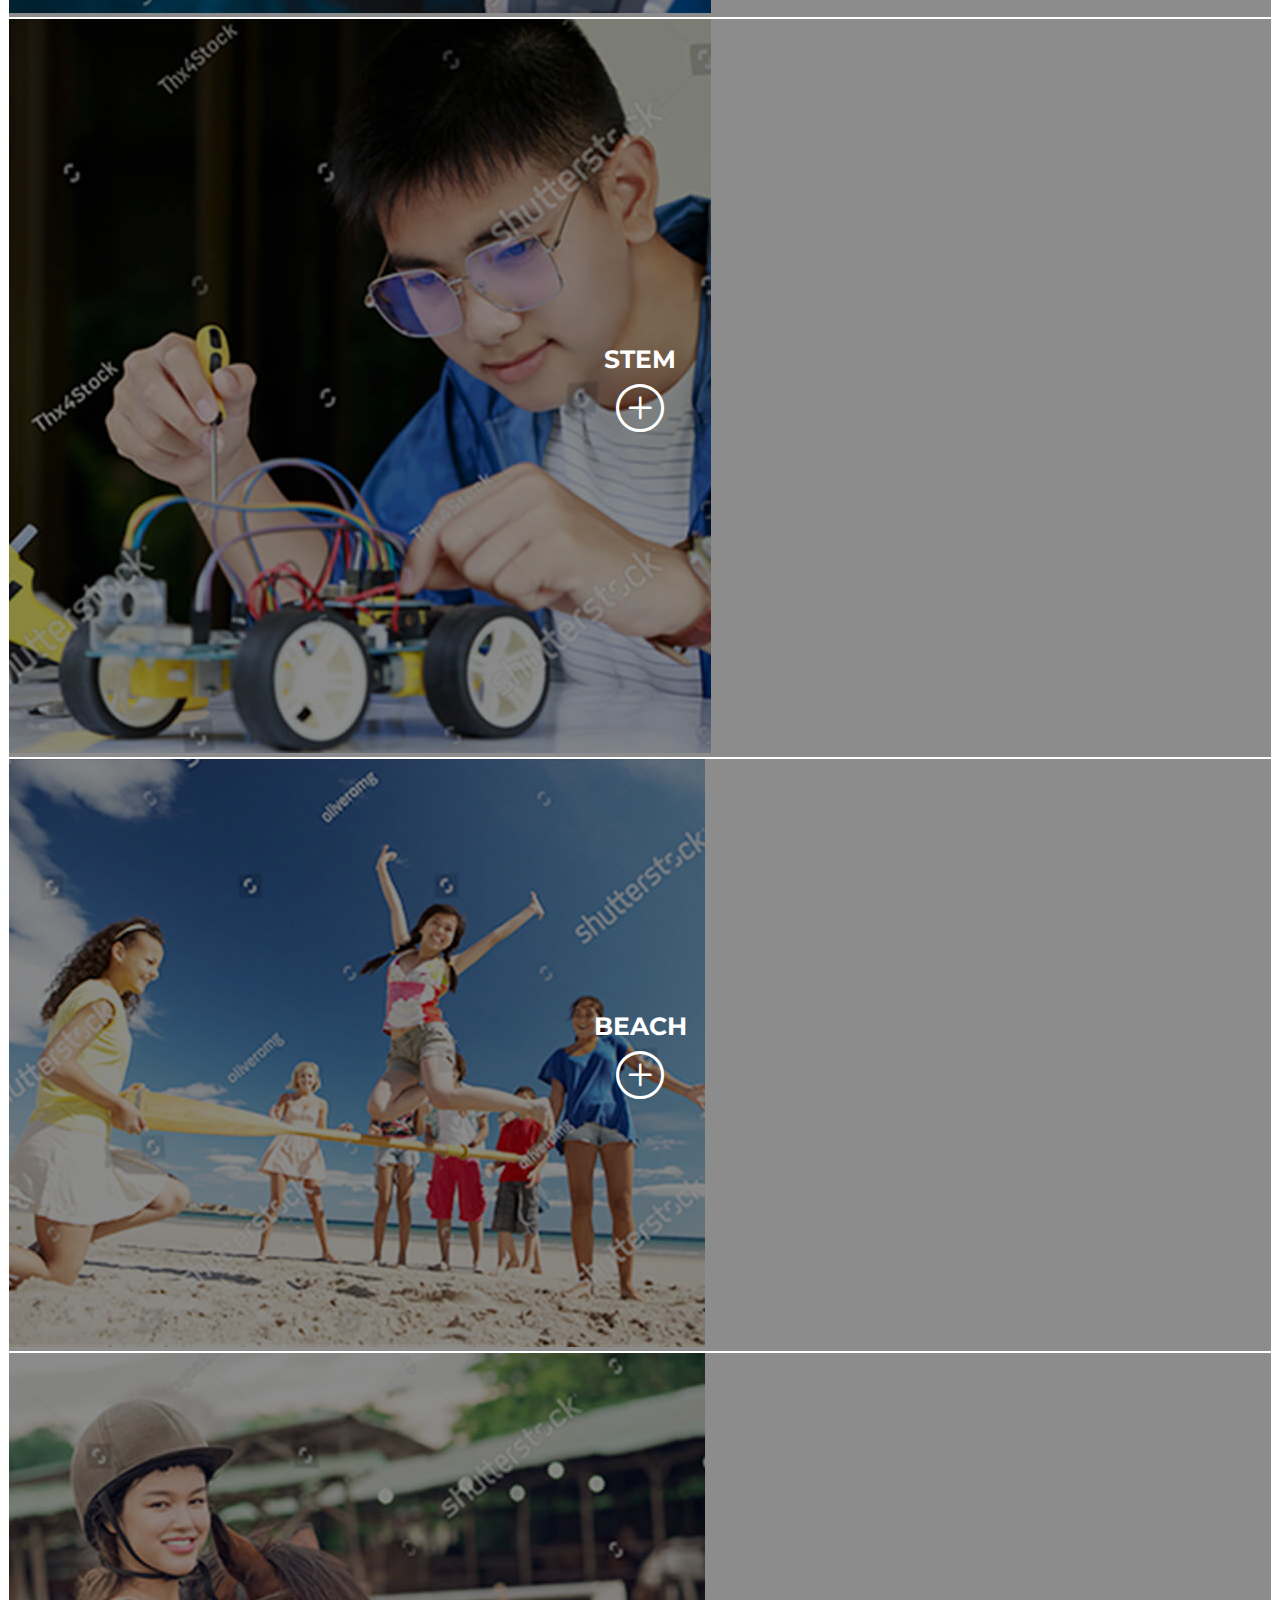
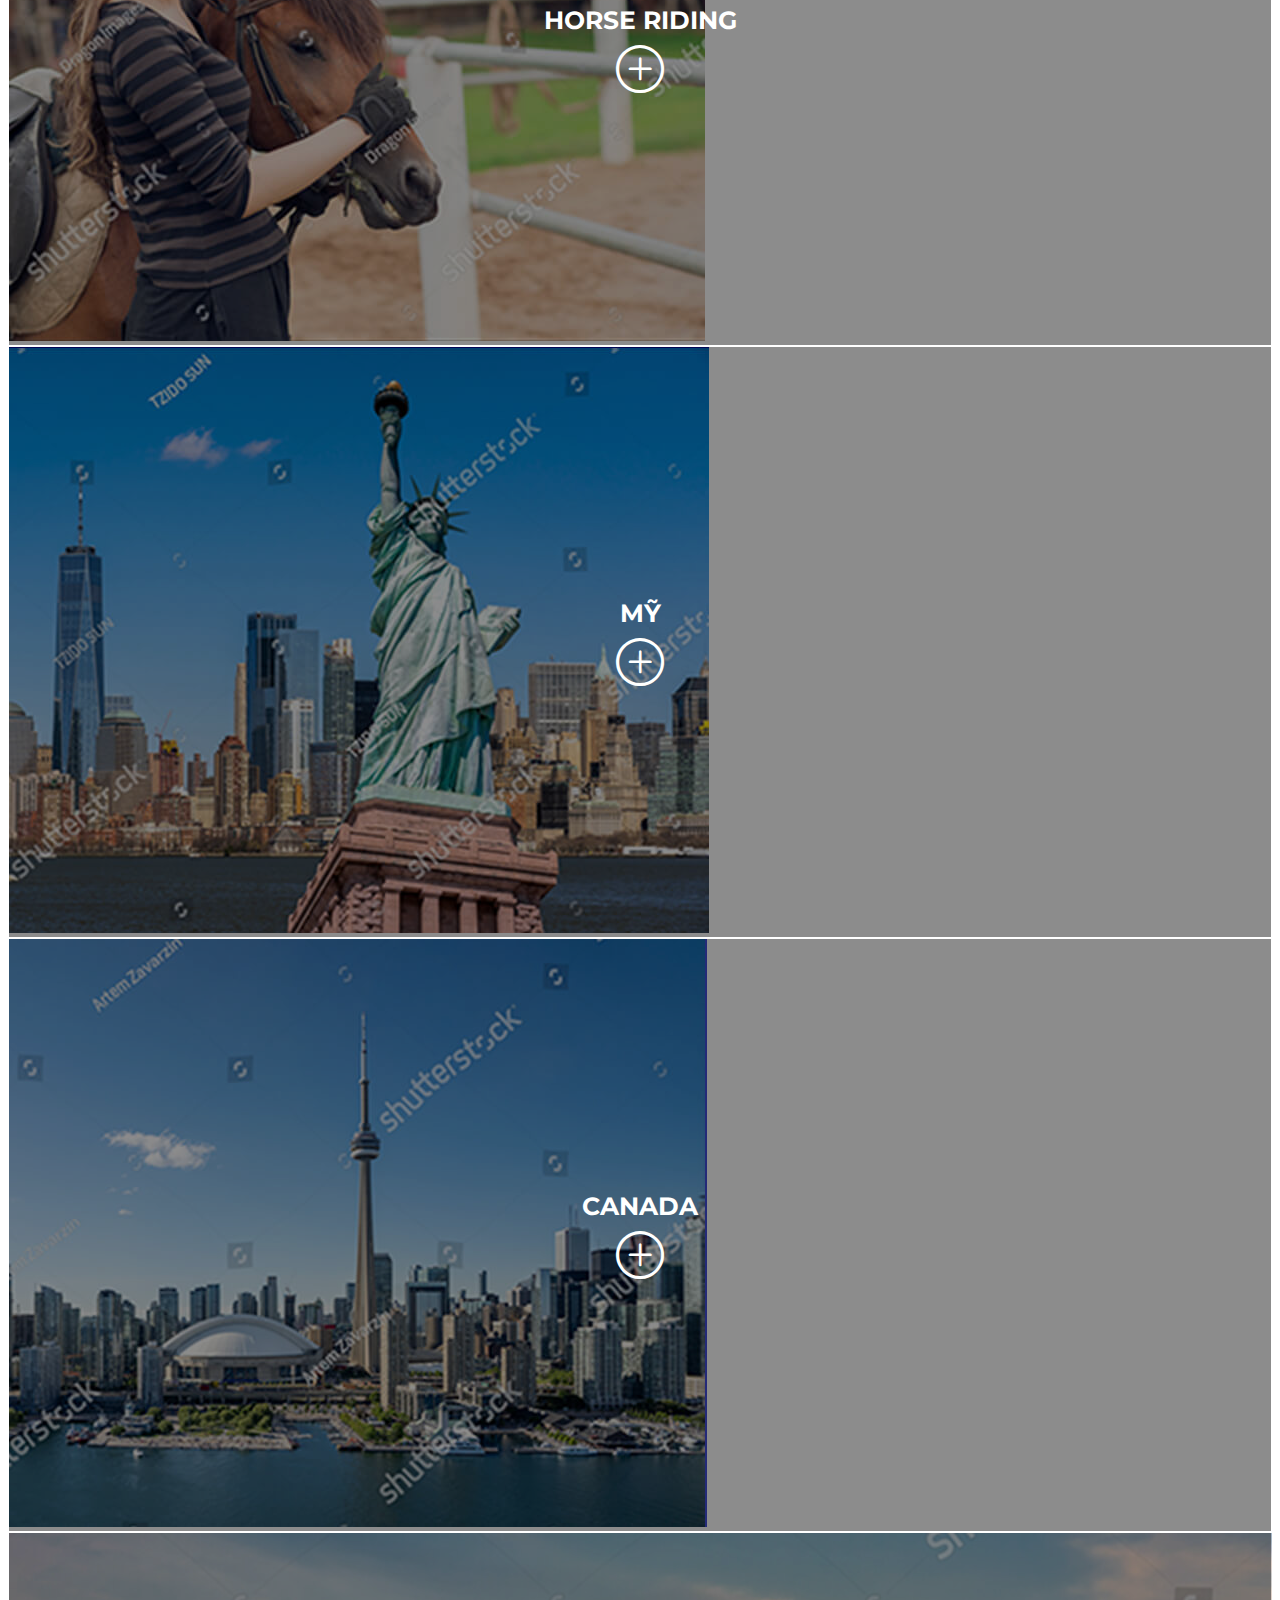
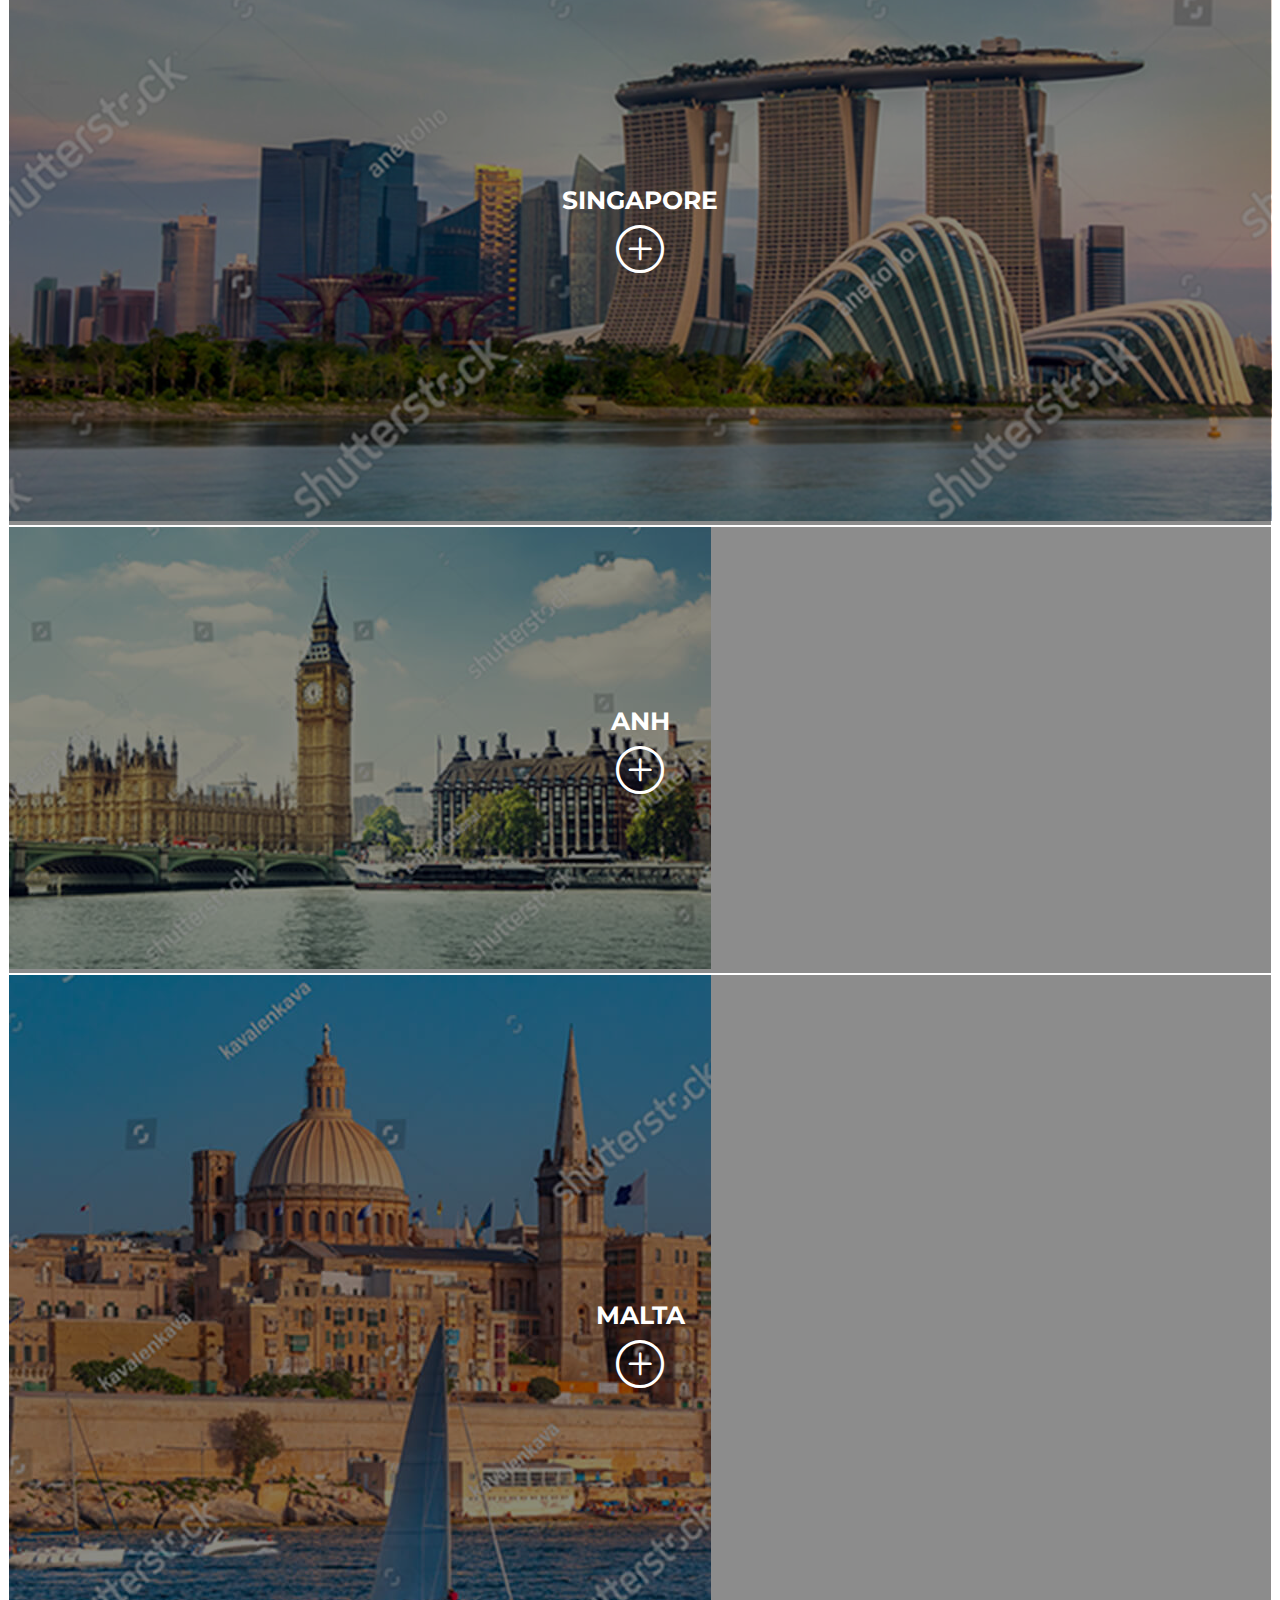
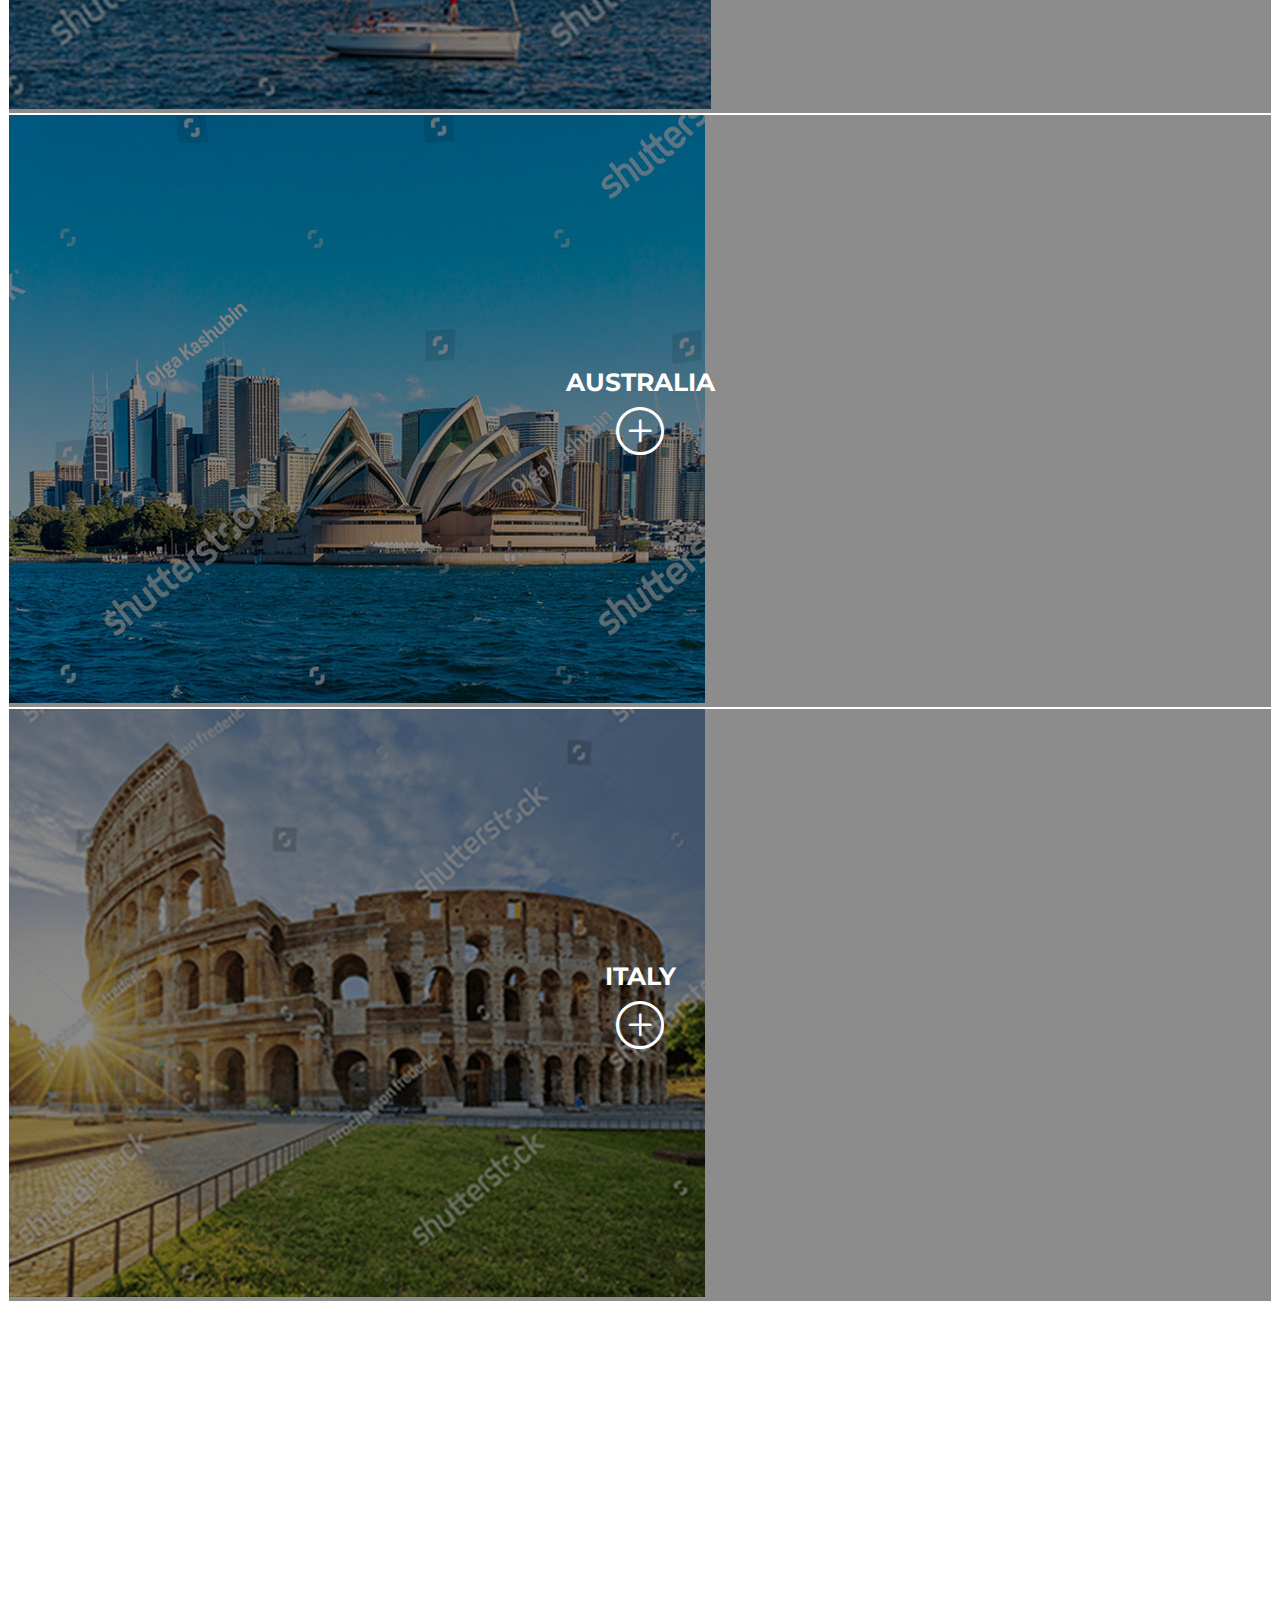
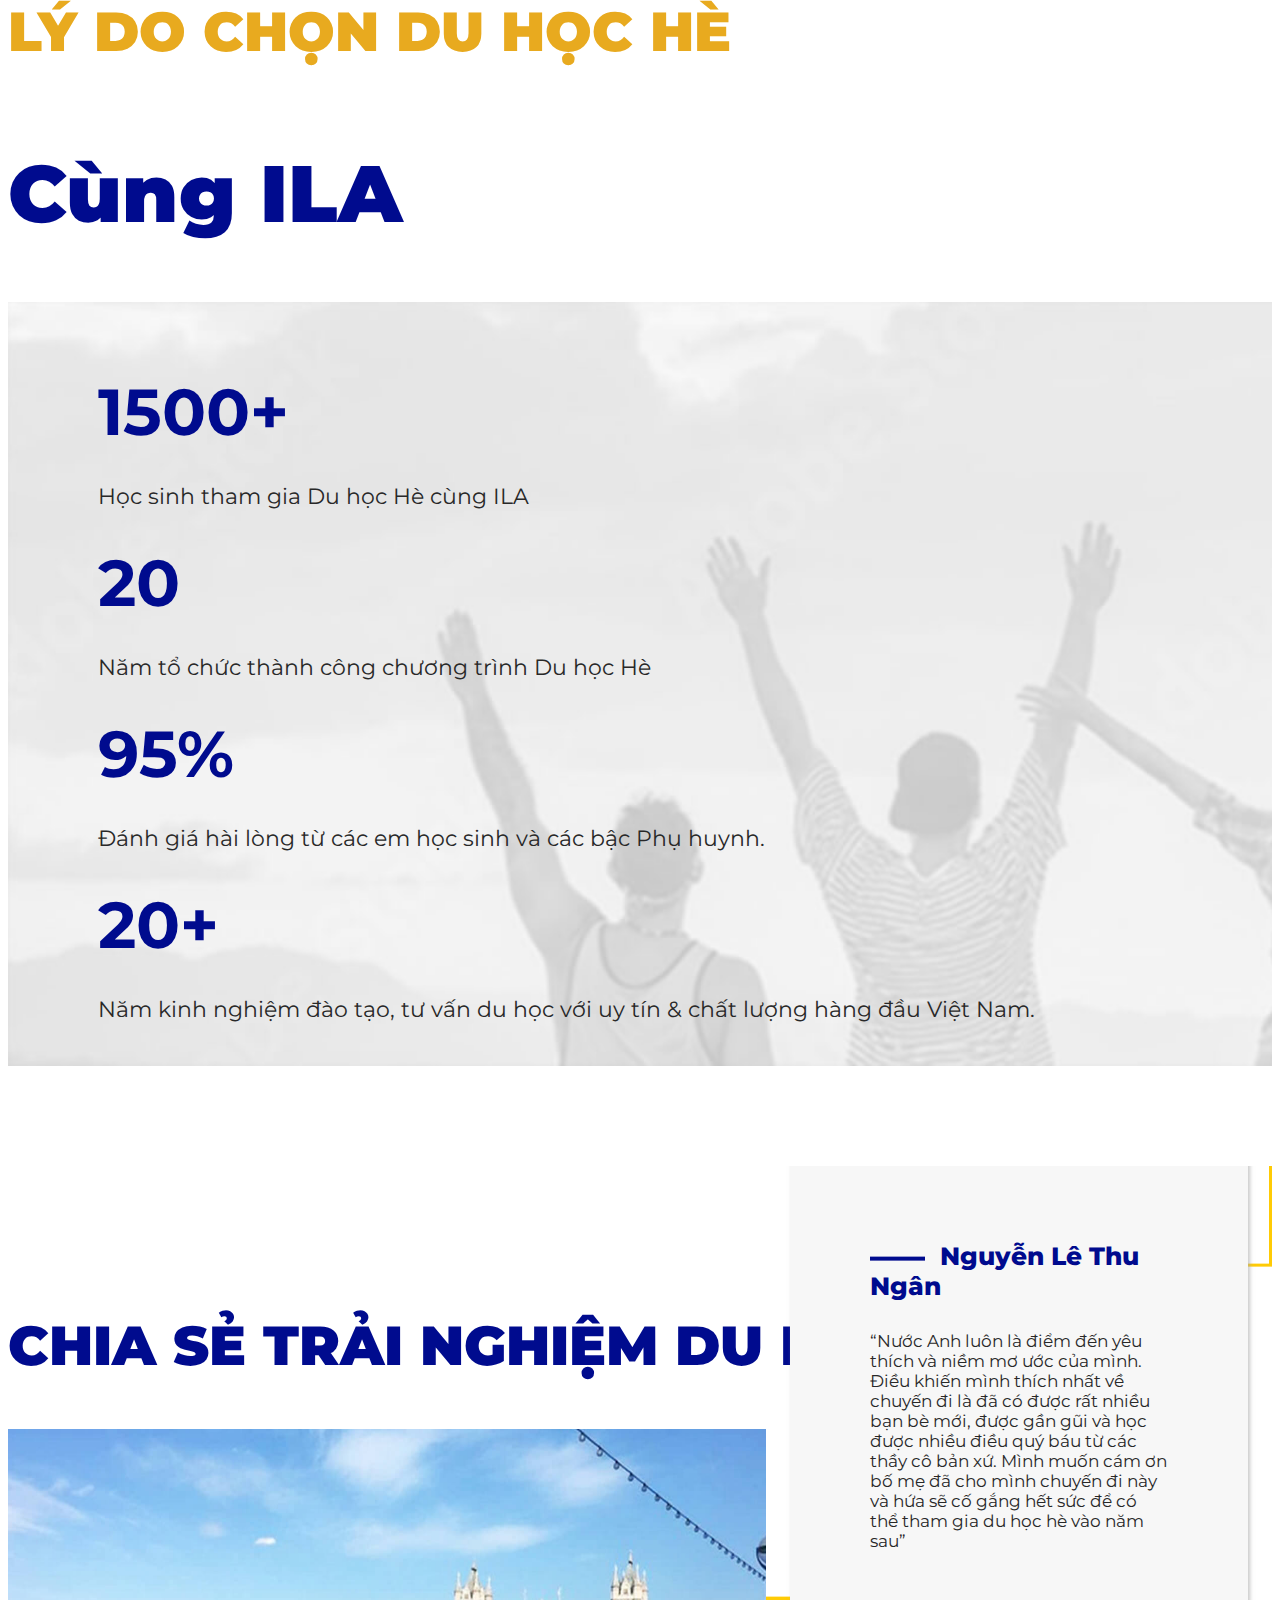
==== commit cec0721c: "update responsive in section-3" ====
--- a/index.html
+++ b/index.html
@@ -163,90 +163,95 @@
       </section>
 
       <section class="section-3 vh-100 text-center text-white bg-grad-navi" id="section-3">
-        <div class="container position-relative-xxl">
+        <div class="container position-relative-xxl d-flex flex-column">
           <h2 class="fw-900 text-uppercase text-gold">6 Lợi ích vượt trội</h2>
           <h3 class="fw-900 text-uppercase">Chỉ có tại du học hè 2022</h3>
 
-          <ul class="nav nav-pills justify-content-lg-center" role="tablist">
-            <li class="nav-item" role="presentation">
-              <button class="nav-link active" id="tab-language" data-bs-toggle="pill" data-bs-target="#languageTab" type="button" role="tab" aria-controls="languageTab" aria-selected="true" title="Ngôn ngữ">
-                <span class="icon-chat-box"></span>
-              </button>
-            </li>
-            <li class="nav-item" role="presentation">
-              <button class="nav-link" id="tab-knowlegde" data-bs-toggle="pill" data-bs-target="#knowledgeTab" type="button" role="tab" aria-controls="knowledgeTab" aria-selected="false" title="Kiến thức">
-                <span class="icon-knowledge"></span>
-              </button>
-            </li>
-            <li class="nav-item" role="presentation">
-              <button class="nav-link" id="tab-thinking" data-bs-toggle="pill" data-bs-target="#thinkingTab" type="button" role="tab" aria-controls="thinkingTab" aria-selected="false" title="Tư duy">
-                <span class="icon-thinking"></span>
-              </button>
-            </li>
-            <li class="nav-item" role="presentation">
-              <button class="nav-link" id="tab-skill" data-bs-toggle="pill" data-bs-target="#skillTab" type="button" role="tab" aria-controls="skillTab" aria-selected="false" title="Kĩ năng">
-                <span class="icon-skill"></span>
-              </button>
-            </li>
-            <li class="nav-item" role="presentation">
-              <button class="nav-link" id="tab-insight" data-bs-toggle="pill" data-bs-target="#insightTab" type="button" role="tab" aria-controls="insightTab" aria-selected="false" title="Tầm nhìn">
-                <span class="icon-insight"></span>
-              </button>
-            </li>
-            <li class="nav-item" role="presentation">
-              <button class="nav-link" id="tab-bravery" data-bs-toggle="pill" data-bs-target="#braveryTab" type="button" role="tab" aria-controls="braveryTab" aria-selected="false" title="Bản lĩnh">
-                <span class="icon-orientation"></span>
-              </button>
-            </li>
-          </ul>
-
-          <div class="row justify-content-md-center text-center">
-            <div class="tab-content col-12 col-md-8 col-lg-7 col-xl-5">
-              <div class="tab-pane fade show active" id="languageTab" role="tabpanel" aria-labelledby="tab-language">
-                <span class="text-yellow icon-chat-box"></span>
-                <h4 class="text-uppercase text-yellow">Làm chủ tiếng Anh giao tiếp</h4>
-                <p class="text-white">
-                  Cơ hội tiến bộ vượt bậc khả năng Nghe-Nói trong môi trường sinh hoạt và học tập hoàn toàn bằng tiếng Anh.  
-                </p>
-              </div>
-
-              <div class="tab-pane fade" id="knowledgeTab" role="tabpanel" aria-labelledby="tab-knowledge">
-                <span class="text-yellow icon-knowledge"></span>
-                <h4 class="text-uppercase text-yellow">Hấp thụ tinh hoa các quốc gia</h4>
-                <p class="text-white">
-                  Trải nghiệm môi trường giáo dục ưu việt tại các trường Đại học danh giá nhất thế giới, tiếp thu tinh hoa kiến thức và bản sắc văn hóa mỗi quốc gia
-                </p>
-              </div>
-
-              <div class="tab-pane fade show" id="thinkingTab" role="tabpanel" aria-labelledby="tab-thinking">
-                <span class="text-yellow icon-thinking"></span>
-                <h4 class="text-uppercase text-yellow">Đổi mới tư duy chủ động</h4>
-                <p class="text-white">
-                  Phương pháp học tập chủ động, tự giác, hiểu rõ bản thân, giúp trẻ thu nạp kiến thức một cách logic và có cơ sở thay vì tiếp nhận theo cách thuần túy và bị động.
-                </p>
-              </div>
-              <div class="tab-pane fade" id="skillTab" role="tabpanel" aria-labelledby="tab-skill">
-                <span class="text-yellow icon-skill"></span>
-                <h4 class="text-uppercase text-yellow">Phát triển kỹ năng cốt lõi</h4>
-                <p class="text-white">
-                  Phát triển bản thân trong môi trường có sự tương tác cao, trực tiếp tham gia dự án cộng đồng giúp bồi dưỡng kỹ năng thực hành xã hội và rèn luyện tính cách độc lập, linh hoạt.
-                </p>
-              </div>
-              
-              <div class="tab-pane fade" id="insightTab" role="tabpanel" aria-labelledby="tab-insight">
-                <span class="text-yellow icon-insight"></span>
-                <h4 class="text-uppercase text-yellow">Bản lĩnh đương đầu thử thách</h4>
-                <p class="text-white">
-                  Hình thành suy nghĩ cởi mở, quyết đoán, tự khẳng định bản thân sau những thử thách trưởng thành về con người, ngôn ngữ, văn hóa trong suốt chuyến du hành đến những miền đất mới.
-                </p>
-              </div>
-              
-              <div class="tab-pane fade" id="braveryTab" role="tabpanel" aria-labelledby="tab-bravery">
-                <span class="text-yellow icon-orientation"></span>
-                <h4 class="text-uppercase text-yellow">Định hướng tầm nhìn tương lai</h4>
-                <p class="text-white">
-                  Phương pháp học tập chủ động, tự giác, hiểu rõ bản thân, giúp trẻ thu nạp kiến thức một cách logic và có cơ sở thay vì tiếp nhận theo cách thuần túy và bị động.
-                </p>
+          <div class="tab-wrapper mt-auto">
+            <div class="tab-bg">
+              <img src="./assets/images/section-3/tab-bg.png" />
+            </div>
+            <ul class="nav nav-pills justify-content-lg-center" role="tablist">
+              <li class="nav-item" role="presentation">
+                <button class="nav-link active" id="tab-language" data-bs-toggle="pill" data-bs-target="#languageTab" type="button" role="tab" aria-controls="languageTab" aria-selected="true" title="Ngôn ngữ">
+                  <span class="icon-chat-box"></span>
+                </button>
+              </li>
+              <li class="nav-item" role="presentation">
+                <button class="nav-link" id="tab-knowlegde" data-bs-toggle="pill" data-bs-target="#knowledgeTab" type="button" role="tab" aria-controls="knowledgeTab" aria-selected="false" title="Kiến thức">
+                  <span class="icon-knowledge"></span>
+                </button>
+              </li>
+              <li class="nav-item" role="presentation">
+                <button class="nav-link" id="tab-thinking" data-bs-toggle="pill" data-bs-target="#thinkingTab" type="button" role="tab" aria-controls="thinkingTab" aria-selected="false" title="Tư duy">
+                  <span class="icon-thinking"></span>
+                </button>
+              </li>
+              <li class="nav-item" role="presentation">
+                <button class="nav-link" id="tab-skill" data-bs-toggle="pill" data-bs-target="#skillTab" type="button" role="tab" aria-controls="skillTab" aria-selected="false" title="Kĩ năng">
+                  <span class="icon-skill"></span>
+                </button>
+              </li>
+              <li class="nav-item" role="presentation">
+                <button class="nav-link" id="tab-insight" data-bs-toggle="pill" data-bs-target="#insightTab" type="button" role="tab" aria-controls="insightTab" aria-selected="false" title="Tầm nhìn">
+                  <span class="icon-insight"></span>
+                </button>
+              </li>
+              <li class="nav-item" role="presentation">
+                <button class="nav-link" id="tab-bravery" data-bs-toggle="pill" data-bs-target="#braveryTab" type="button" role="tab" aria-controls="braveryTab" aria-selected="false" title="Bản lĩnh">
+                  <span class="icon-orientation"></span>
+                </button>
+              </li>
+            </ul>
+  
+            <div class="row justify-content-md-center text-center position-absolute inset-0">
+              <div class="tab-content col-12 col-md-8 col-lg-7 col-xl-5">
+                <div class="tab-pane fade show active" id="languageTab" role="tabpanel" aria-labelledby="tab-language">
+                  <span class="text-yellow icon-chat-box"></span>
+                  <h4 class="text-uppercase text-yellow">Làm chủ tiếng Anh giao tiếp</h4>
+                  <p class="text-white">
+                    Cơ hội tiến bộ vượt bậc khả năng Nghe-Nói trong môi trường sinh hoạt và học tập hoàn toàn bằng tiếng Anh.  
+                  </p>
+                </div>
+  
+                <div class="tab-pane fade" id="knowledgeTab" role="tabpanel" aria-labelledby="tab-knowledge">
+                  <span class="text-yellow icon-knowledge"></span>
+                  <h4 class="text-uppercase text-yellow">Hấp thụ tinh hoa các quốc gia</h4>
+                  <p class="text-white">
+                    Trải nghiệm môi trường giáo dục ưu việt tại các trường Đại học danh giá nhất thế giới, tiếp thu tinh hoa kiến thức và bản sắc văn hóa mỗi quốc gia
+                  </p>
+                </div>
+  
+                <div class="tab-pane fade show" id="thinkingTab" role="tabpanel" aria-labelledby="tab-thinking">
+                  <span class="text-yellow icon-thinking"></span>
+                  <h4 class="text-uppercase text-yellow">Đổi mới tư duy chủ động</h4>
+                  <p class="text-white">
+                    Phương pháp học tập chủ động, tự giác, hiểu rõ bản thân, giúp trẻ thu nạp kiến thức một cách logic và có cơ sở thay vì tiếp nhận theo cách thuần túy và bị động.
+                  </p>
+                </div>
+                <div class="tab-pane fade" id="skillTab" role="tabpanel" aria-labelledby="tab-skill">
+                  <span class="text-yellow icon-skill"></span>
+                  <h4 class="text-uppercase text-yellow">Phát triển kỹ năng cốt lõi</h4>
+                  <p class="text-white">
+                    Phát triển bản thân trong môi trường có sự tương tác cao, trực tiếp tham gia dự án cộng đồng giúp bồi dưỡng kỹ năng thực hành xã hội và rèn luyện tính cách độc lập, linh hoạt.
+                  </p>
+                </div>
+                
+                <div class="tab-pane fade" id="insightTab" role="tabpanel" aria-labelledby="tab-insight">
+                  <span class="text-yellow icon-insight"></span>
+                  <h4 class="text-uppercase text-yellow">Bản lĩnh đương đầu thử thách</h4>
+                  <p class="text-white">
+                    Hình thành suy nghĩ cởi mở, quyết đoán, tự khẳng định bản thân sau những thử thách trưởng thành về con người, ngôn ngữ, văn hóa trong suốt chuyến du hành đến những miền đất mới.
+                  </p>
+                </div>
+                
+                <div class="tab-pane fade" id="braveryTab" role="tabpanel" aria-labelledby="tab-bravery">
+                  <span class="text-yellow icon-orientation"></span>
+                  <h4 class="text-uppercase text-yellow">Định hướng tầm nhìn tương lai</h4>
+                  <p class="text-white">
+                    Phương pháp học tập chủ động, tự giác, hiểu rõ bản thân, giúp trẻ thu nạp kiến thức một cách logic và có cơ sở thay vì tiếp nhận theo cách thuần túy và bị động.
+                  </p>
+                </div>
               </div>
             </div>
           </div>
--- a/assets/css/base.css
+++ b/assets/css/base.css
@@ -37,6 +37,10 @@
 
 .vh-scroll .vh-100 {
   scroll-snap-align: start;
+}
+
+.inset-0 {
+  inset: 0;
 }
 
 /* background */
@@ -273,6 +277,7 @@
     top: 50%;
     transform: translateY(-50%);
     left: 20px;
+    right: auto;
     z-index: 2;
   }
 
--- a/assets/css/section-3.css
+++ b/assets/css/section-3.css
@@ -1,5 +1,5 @@
 .section-3 {
-  background-image: url(../images/section-3/bg.jpg);
+  background-image: url(../images/section-3/new-bg.jpg);
   background-color: var(--navi-dark);
   background-size: auto 100%;
   background-position: center;
@@ -19,8 +19,17 @@
   font-size: 49px;
 }
 
+.section-3 .tab-wrapper {
+  position: relative;
+}
+
 .section-3 .tab-content {
-  margin-top: 30vh;
+  margin-top: 15%;
+}
+
+.section-3 .tab-bg {
+  display: flex;
+  justify-content: center;
 }
 
 .section-3 .tab-content [class^='icon-'],
@@ -43,7 +52,7 @@
 
 .section-3 .nav-pills {
   position: absolute;
-  inset: 25vh 0 0;
+  inset: 0;
   z-index: 1000;
 }
 
@@ -113,18 +122,54 @@
 .section-3 .nav-item:nth-child(4) { right: 35%; }
 
 
+@media (max-width: 1399.98px) { 
+  .section-3 .nav-item:first-child,
+  .section-3 .nav-item:last-child {
+    top: 60%;
+  }
+
+  .section-3 .nav-item:nth-child(2),
+  .section-3 .nav-item:nth-child(5) {
+    top: 20%;
+  }
+
+  .section-3 .nav-item:nth-child(3),
+  .section-3 .nav-item:nth-child(4) {
+    top: -5%;
+  }
+
+  .section-3 .nav-item:first-child  { left: 7% }
+  .section-3 .nav-item:last-child   { right: 7% }
+  .section-3 .nav-item:nth-child(2) { left: 16%; }
+  .section-3 .nav-item:nth-child(5) { right: 16%; }
+  .section-3 .nav-item:nth-child(3) { left: 35%; }
+  .section-3 .nav-item:nth-child(4) { right: 35%; }
+}
+
 @media (max-width: 1199.98px) { 
-  .section-3 .nav-item:first-child  { left: 1% }
-  .section-3 .nav-item:last-child   { right: 1% }
-  .section-3 .nav-item:nth-child(2) { left: 10%; }
-  .section-3 .nav-item:nth-child(5) { right: 10%; }
-  .section-3 .nav-item:nth-child(3) { left: 30%; }
-  .section-3 .nav-item:nth-child(4) { right: 30%; }
+  .section-3 .tab-content {
+    margin-top: 20%;
+  }
+
+  .section-3 .tab-bg img {
+    width: 100%;
+  }
+
+  .section-3 .nav-item:first-child  { left: -3% }
+  .section-3 .nav-item:last-child   { right: -3% }
+  .section-3 .nav-item:nth-child(2) { left: 8%; }
+  .section-3 .nav-item:nth-child(5) { right: 8%; }
+  .section-3 .nav-item:nth-child(3) { left: 35%; }
+  .section-3 .nav-item:nth-child(4) { right: 35%; }
 }
 
 @media (max-width: 991.98px) {
   .section-3 .tab-content {
-    margin-top: 35vh;
+    margin-top: 30%;
+  }
+
+  .section-3 .tab-bg img {
+    width: 140%;
   }
 
   .section-3 h2 {
@@ -135,35 +180,63 @@
     font-size: 39px;
   }
 
-  .section-3 .nav-item:first-child,
-  .section-3 .nav-item:last-child {
-    top: 30%;
-  }
-
-  .section-3 .nav-item:nth-child(2),
-  .section-3 .nav-item:nth-child(5) {
-    top: 20%;
-  }
-
-  .section-3 .nav-item:nth-child(3),
-  .section-3 .nav-item:nth-child(4) {
-    top: 16%;
+  .section-3 .tab-content h4 {
+    font-size: 24px;
+  }
+
+  .section-3 .tab-content p {
+    font-size: 20px;
+  }
+
+  .section-3 .nav-item:first-child,
+  .section-3 .nav-item:last-child {
+    top: 10%;
+  }
+
+  .section-3 .nav-item:nth-child(2),
+  .section-3 .nav-item:nth-child(5) {
+    top: 0%;
+  }
+
+  .section-3 .nav-item:nth-child(3),
+  .section-3 .nav-item:nth-child(4) {
+    top: -5%;
   }
 
   .section-3 .nav-item:first-child  { left: 4% }
   .section-3 .nav-item:last-child   { right: 4% }
   .section-3 .nav-item:nth-child(2) { left: 18%; }
   .section-3 .nav-item:nth-child(5) { right: 18%; }
-  .section-3 .nav-item:nth-child(3) { left: 35%; }
-  .section-3 .nav-item:nth-child(4) { right: 35%; }
-
-  .section-3 .tab-content h4 {
-    font-size: 24px;
-  }
-
-  .section-3 .tab-content p {
-    font-size: 20px;
-  }
+  .section-3 .nav-item:nth-child(3) { left: 34.5%; }
+  .section-3 .nav-item:nth-child(4) { right: 34.5%; }
+}
+
+@media (max-width: 767.98px) {
+  .section-3 .tab-bg img {
+    width: 300%;
+  }
+
+  .section-3 .nav-item:first-child,
+  .section-3 .nav-item:last-child {
+    top: 10%;
+  }
+
+  .section-3 .nav-item:nth-child(2),
+  .section-3 .nav-item:nth-child(5) {
+    top: -2%;
+  }
+
+  .section-3 .nav-item:nth-child(3),
+  .section-3 .nav-item:nth-child(4) {
+    top: -8%;
+  }
+
+  .section-3 .nav-item:first-child  { left: -6% }
+  .section-3 .nav-item:last-child   { right: -6% }
+  .section-3 .nav-item:nth-child(2) { left: 11%; }
+  .section-3 .nav-item:nth-child(5) { right: 11%; }
+  .section-3 .nav-item:nth-child(3) { left: 30%; }
+  .section-3 .nav-item:nth-child(4) { right: 30%; }
 }
 
 @media (max-width: 575.98px) {
@@ -172,7 +245,7 @@
   }
 
   .section-3 .tab-content {
-    margin-top: 30vh;
+    margin-top: 50%;
   }
 
   .section-3 .nav-item {
@@ -194,37 +267,25 @@
 
   .section-3 .nav-item:first-child,
   .section-3 .nav-item:last-child {
-    top: 23%;
-  }
-
-  .section-3 .nav-item:first-child{
-    left: 1%;
-  }
-
-  .section-3 .nav-item:last-child {
-    right: 1%;
-  }
-
-  .section-3 .nav-item:nth-child(2) {
-    left: 17%;
-  }
-
-  .section-3 .nav-item:nth-child(5) {
-    right: 17%;
-  }
-
-  .section-3 .nav-item:nth-child(3),
-  .section-3 .nav-item:nth-child(4) {
-    top: 18%;
-  }
-
-  .section-3 .nav-item:nth-child(3) {
-    left: 33%;
-  }
-
-  .section-3 .nav-item:nth-child(4) {
-    right: 33%;
-  }
+    top: 0%;
+  }
+
+  .section-3 .nav-item:nth-child(2),
+  .section-3 .nav-item:nth-child(5) {
+    top: -3%;
+  }
+
+  .section-3 .nav-item:nth-child(3),
+  .section-3 .nav-item:nth-child(4) {
+    top: -5%;
+  }
+
+  .section-3 .nav-item:first-child  { left: 1%; }
+  .section-3 .nav-item:last-child   { right: 1%; }
+  .section-3 .nav-item:nth-child(2) { left: 17%; }
+  .section-3 .nav-item:nth-child(5) { right: 17%; }
+  .section-3 .nav-item:nth-child(3) { left: 33%; }
+  .section-3 .nav-item:nth-child(4) { right: 33%; }
 
   .section-3 .tab-content h4 {
     font-size: 24px;
@@ -248,6 +309,15 @@
   }
 }
 
+@media (min-width: 1200px) {
+  /* .section-3 .nav-item:first-child  { left: 1% }
+  .section-3 .nav-item:last-child   { right: 1% }
+  .section-3 .nav-item:nth-child(2) { left: 10%; }
+  .section-3 .nav-item:nth-child(5) { right: 10%; }
+  .section-3 .nav-item:nth-child(3) { left: 30%; }
+  .section-3 .nav-item:nth-child(4) { right: 30%; } */
+}
+
 @media (min-width: 1400px) {
   .section-3 > .container {
     position: relative;
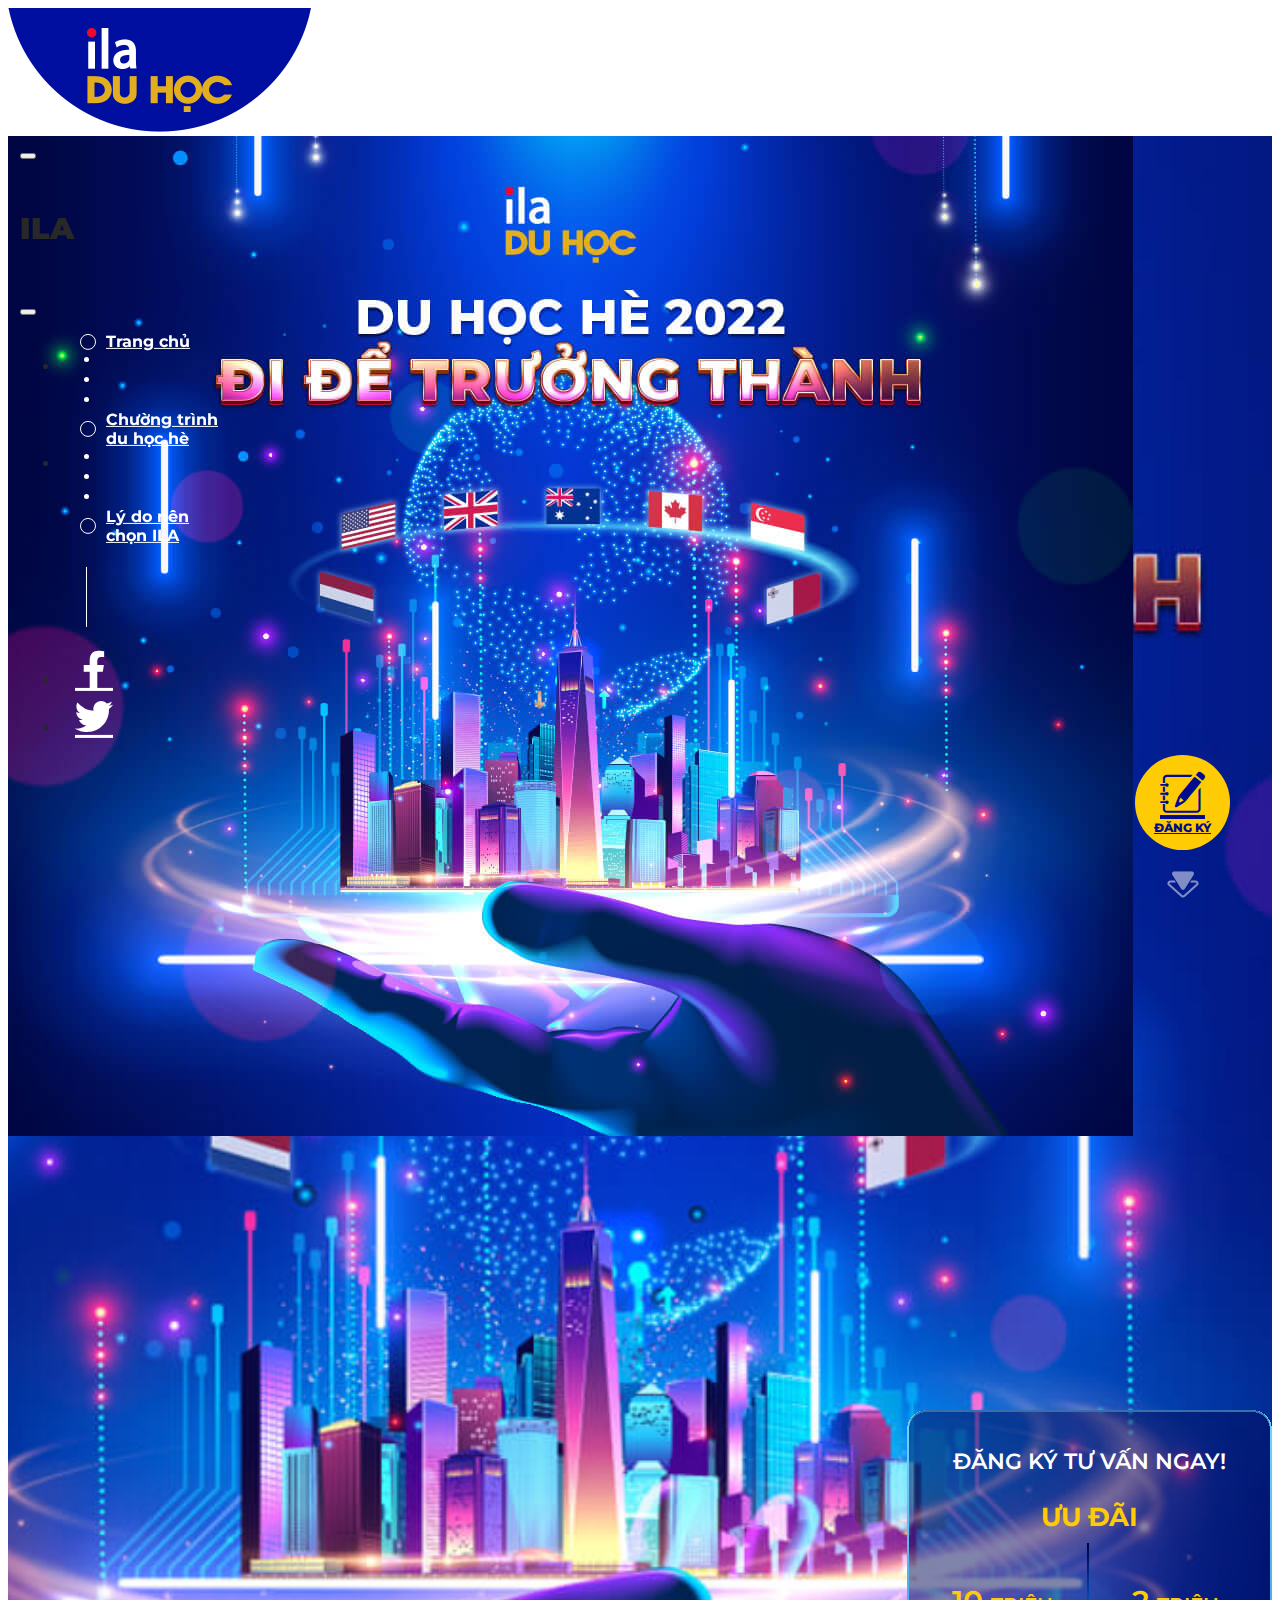
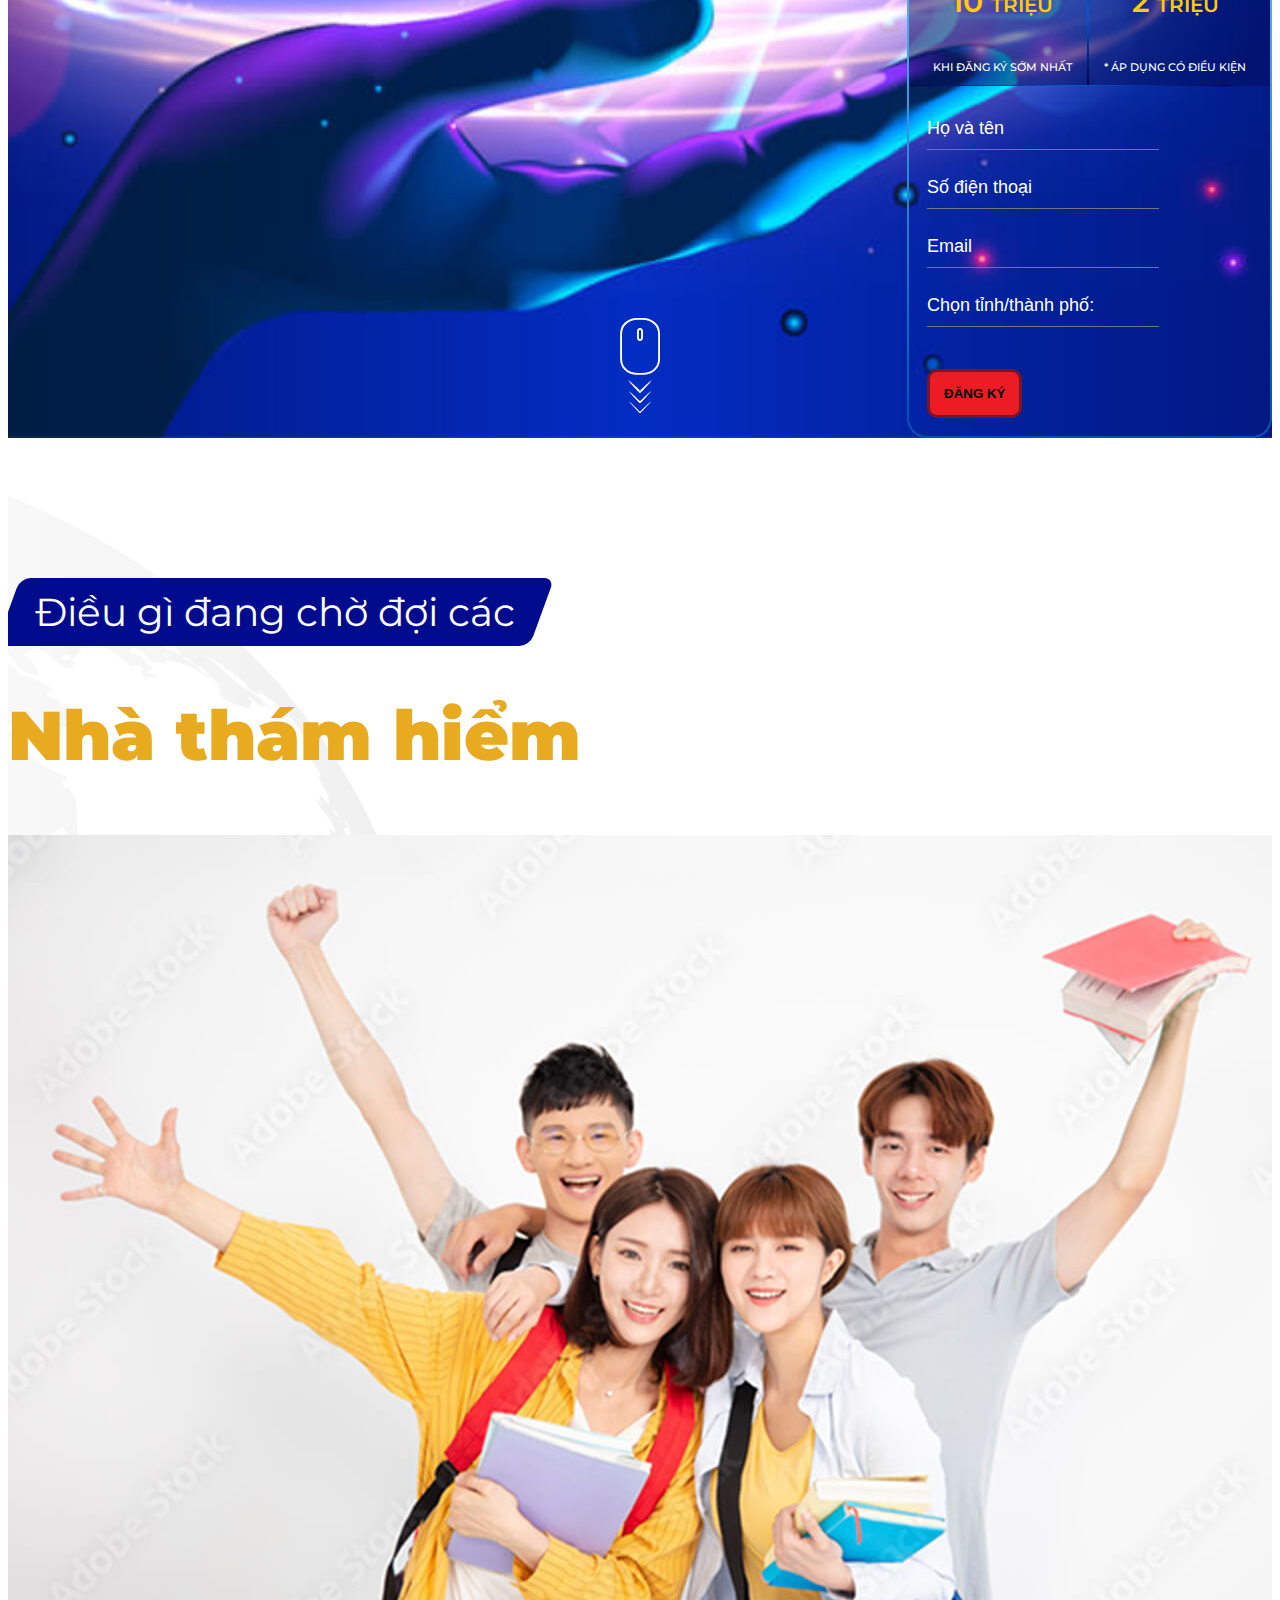
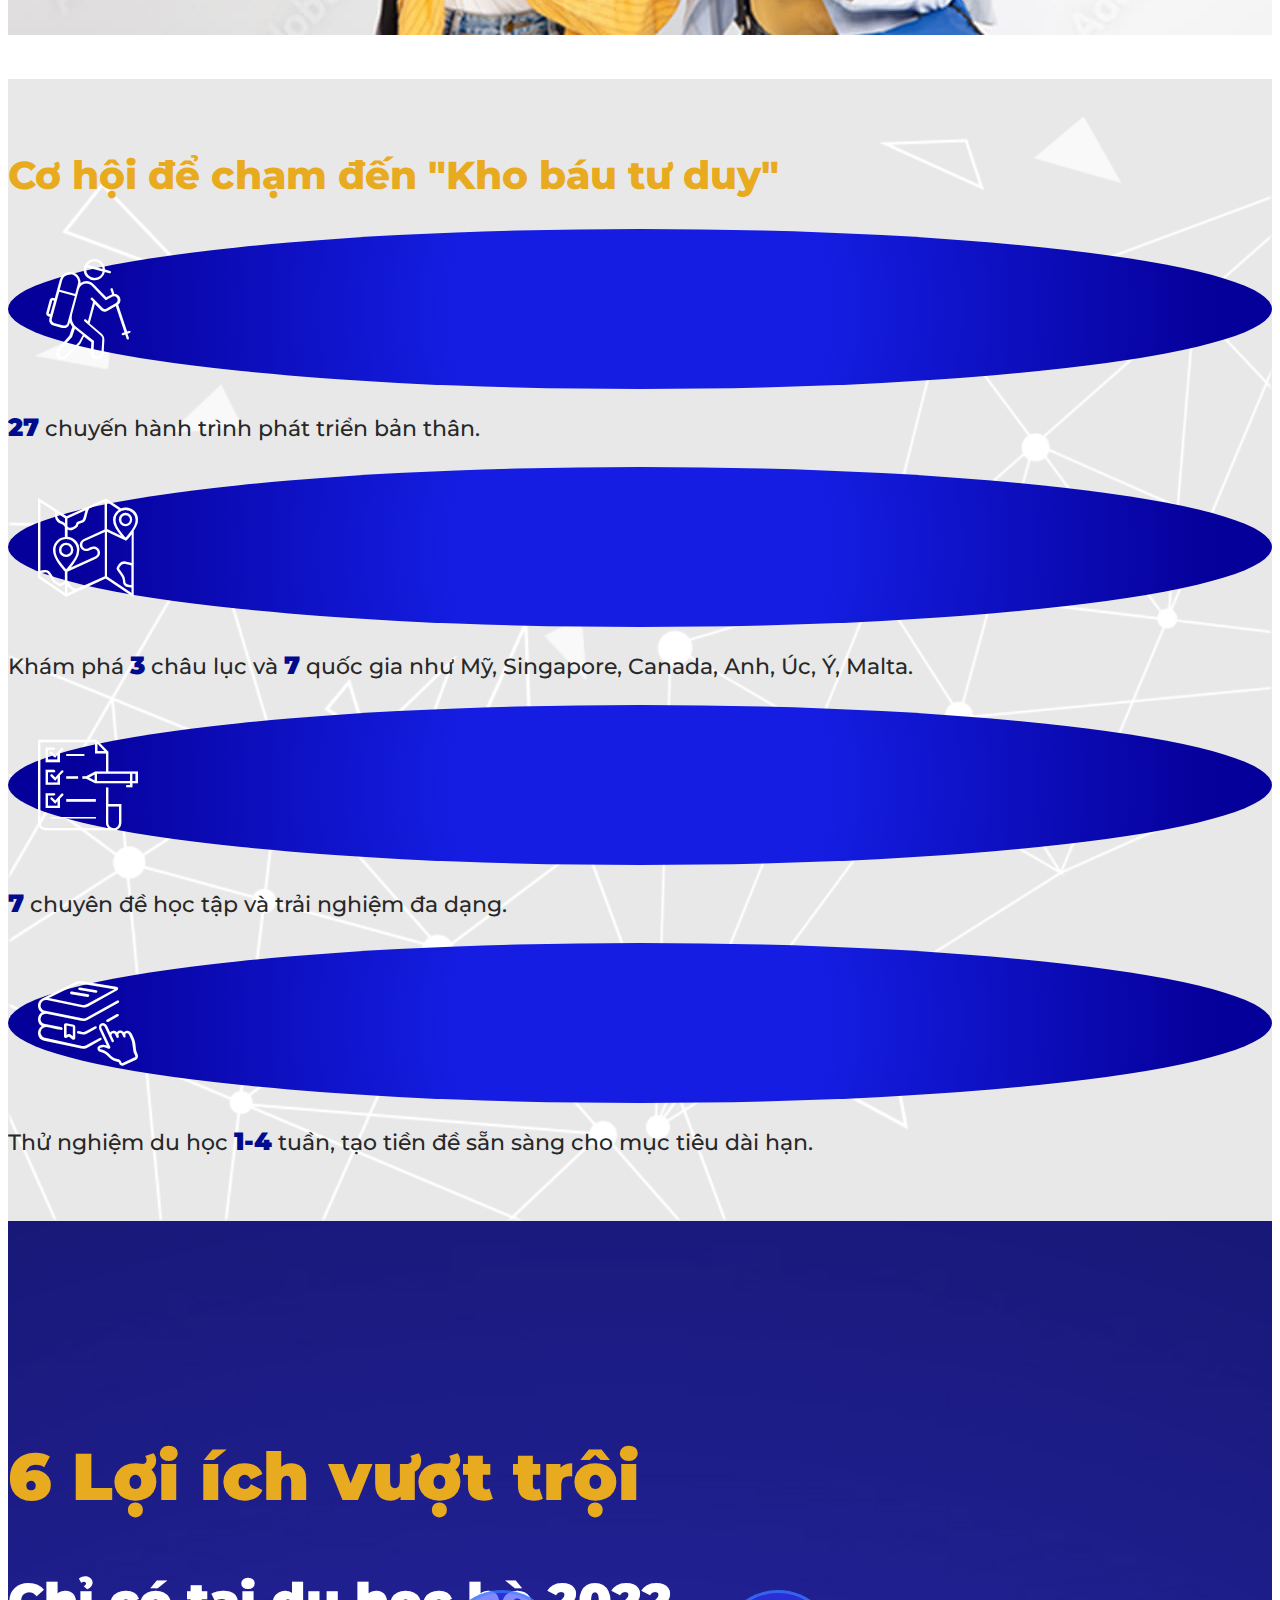
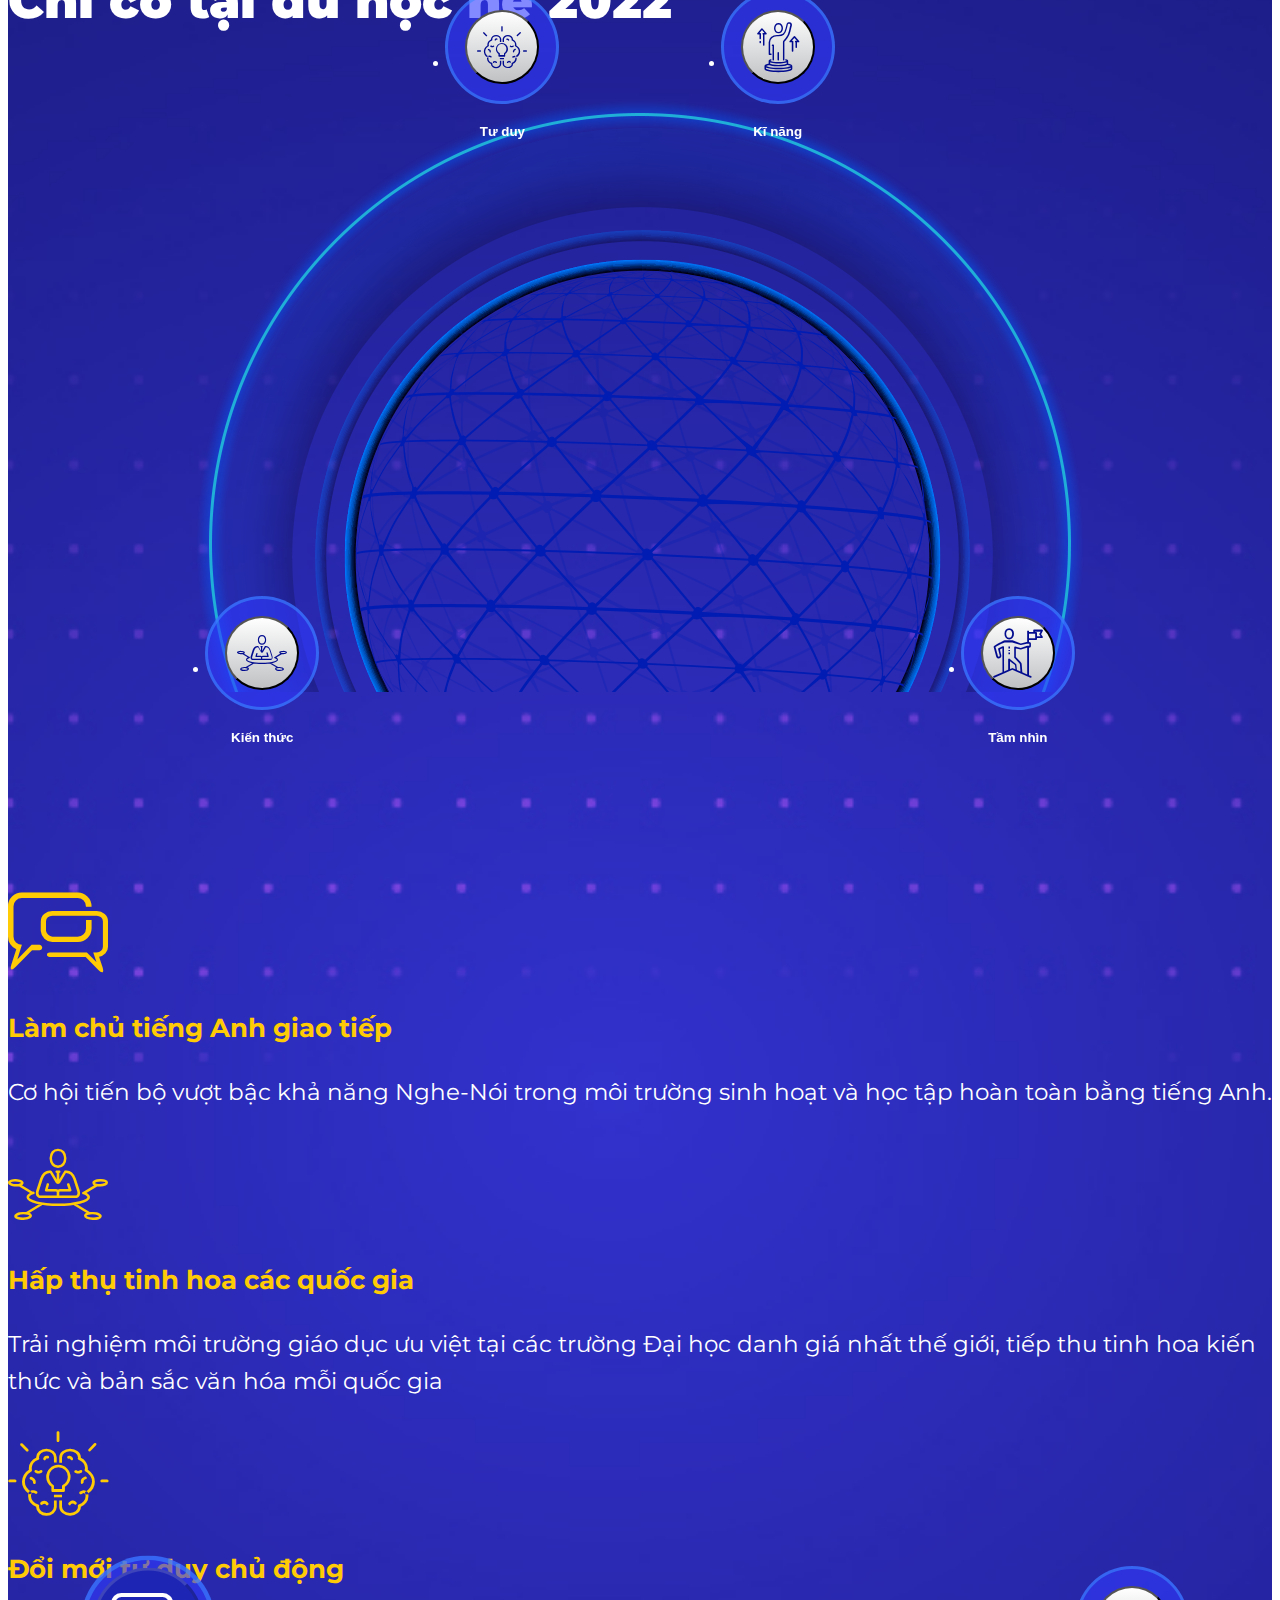
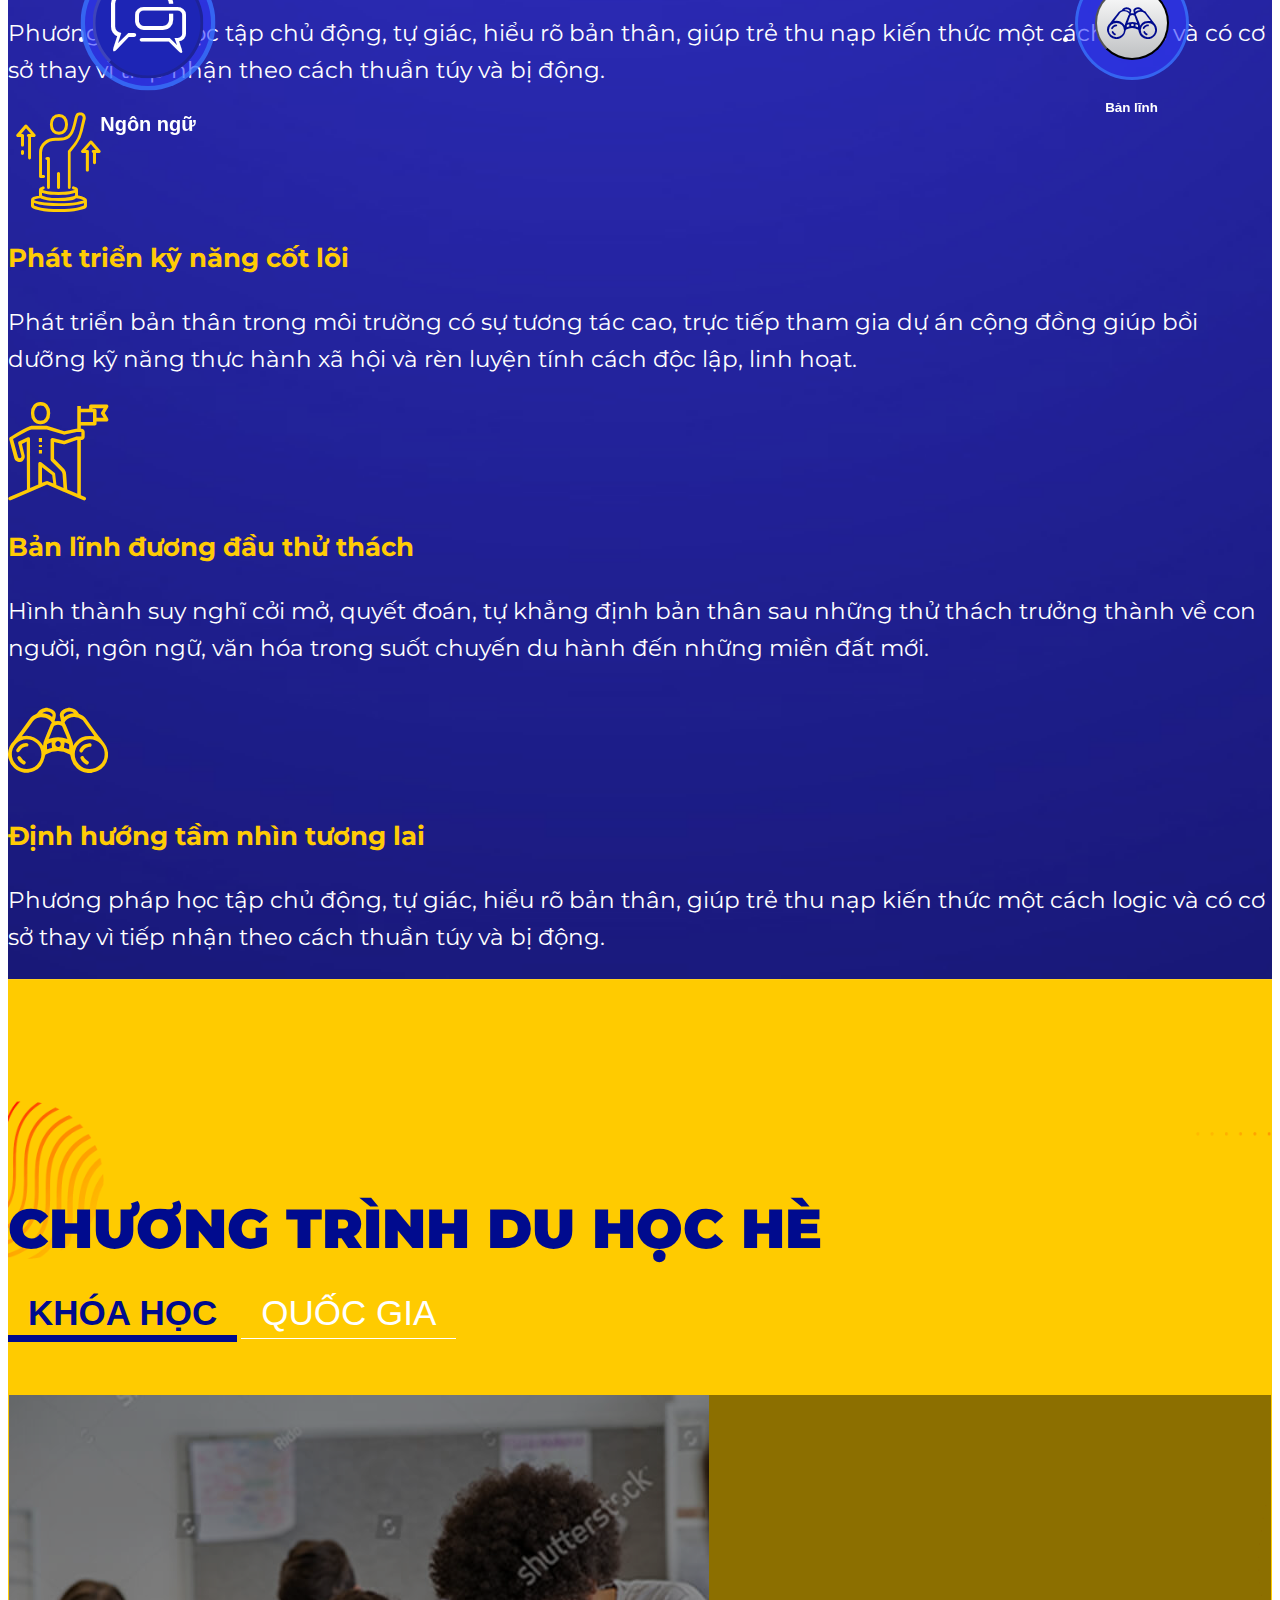
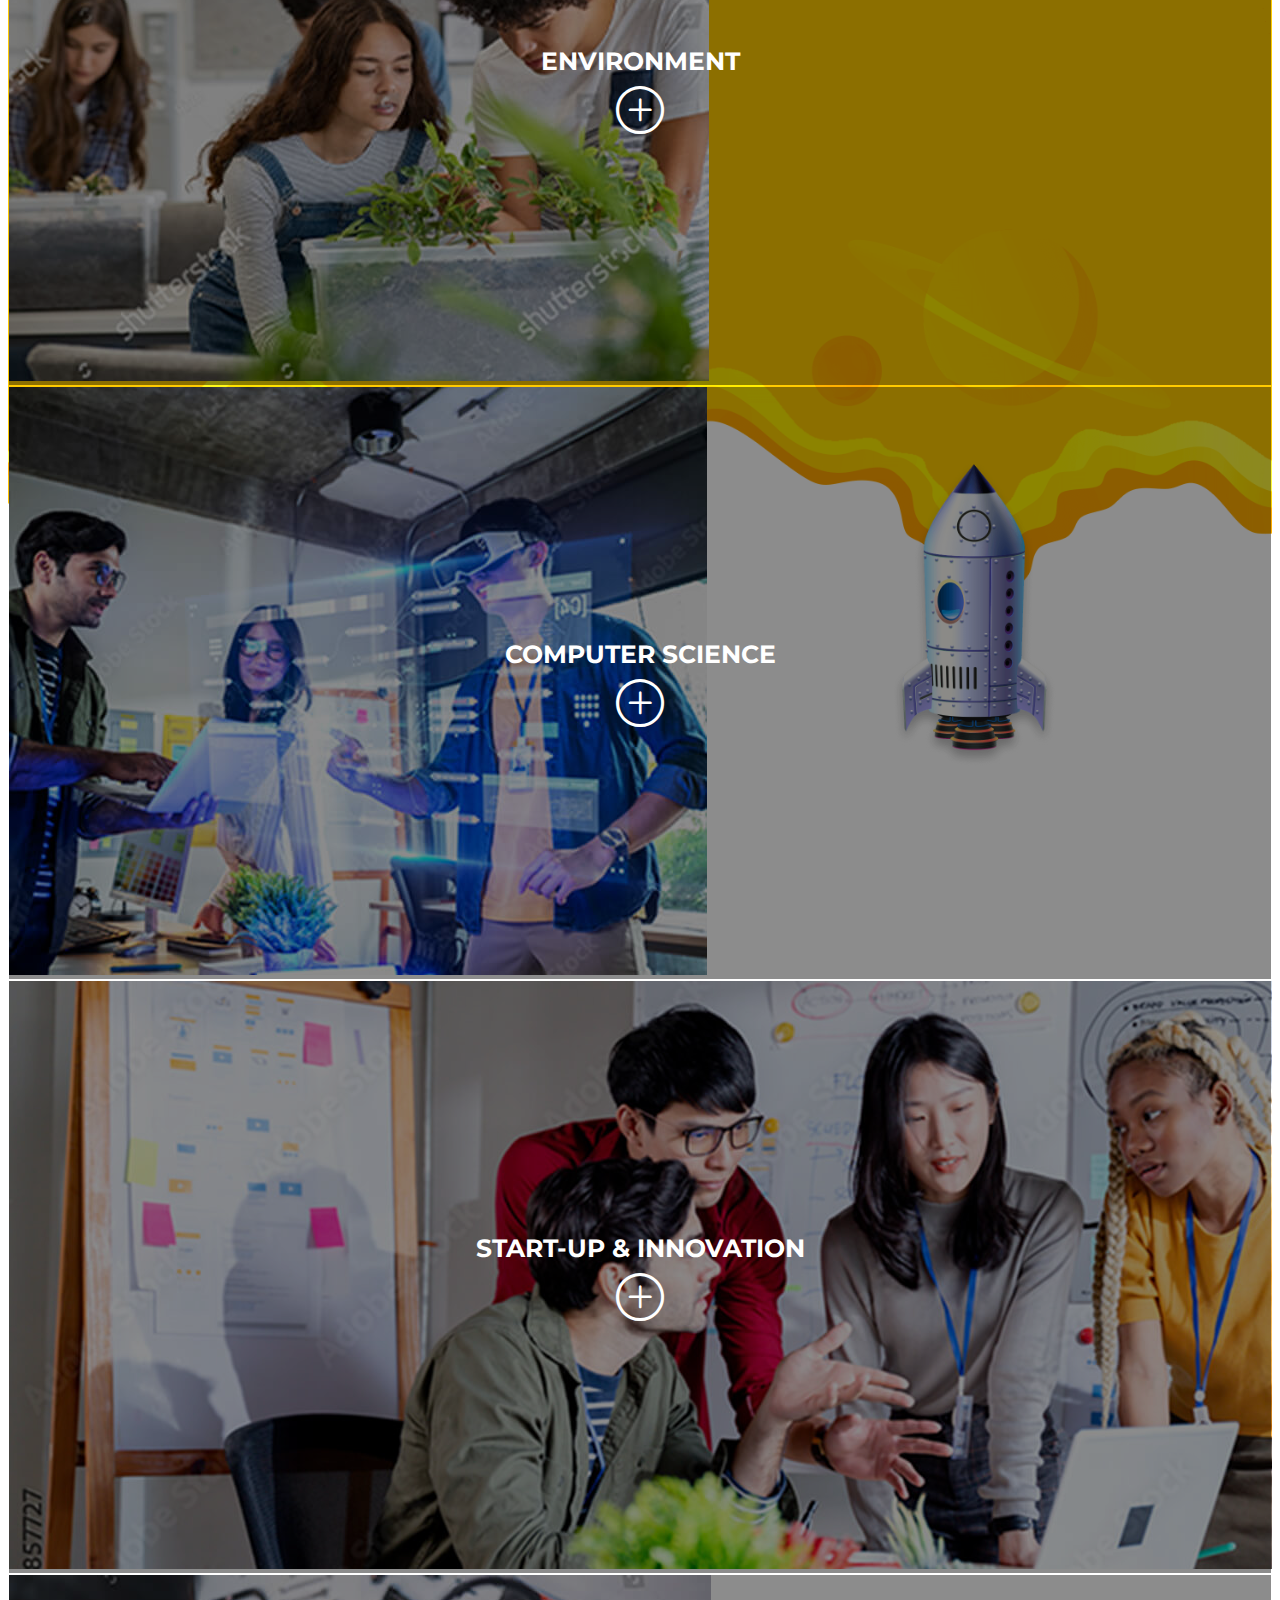
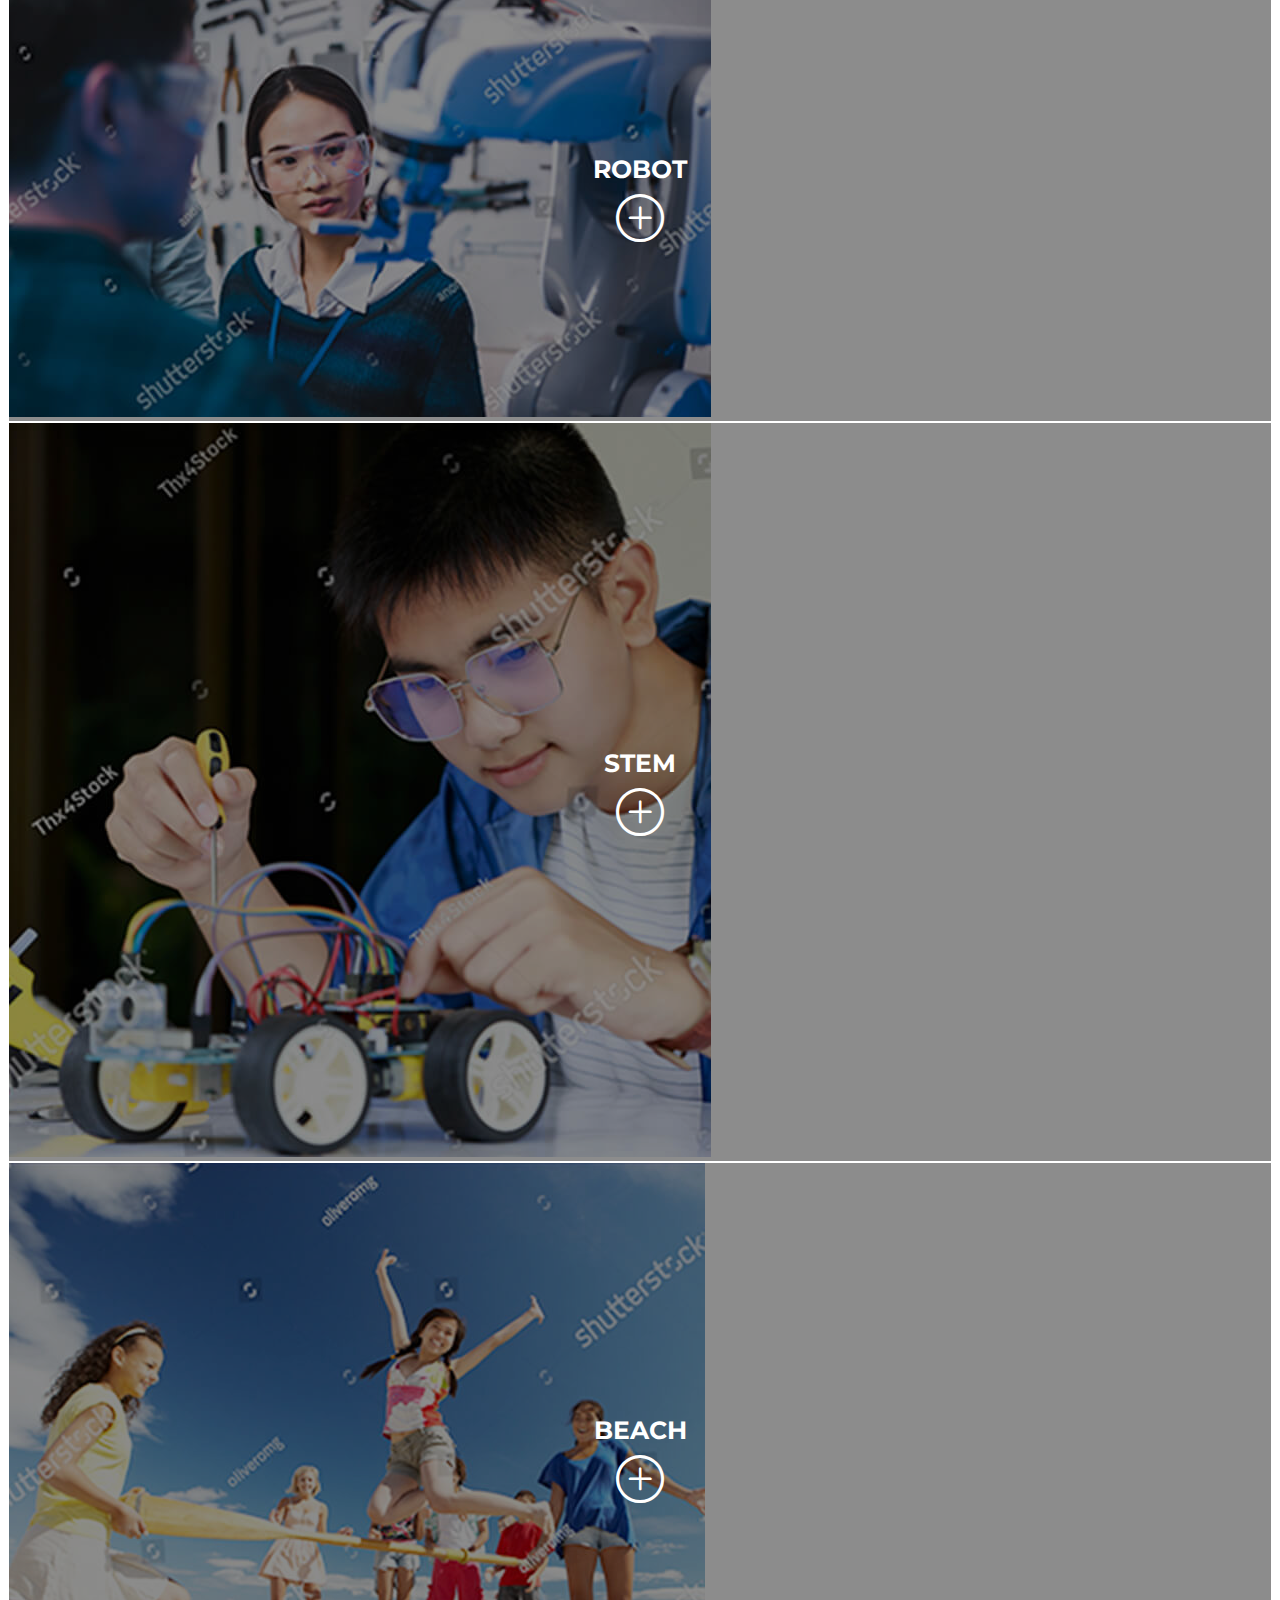
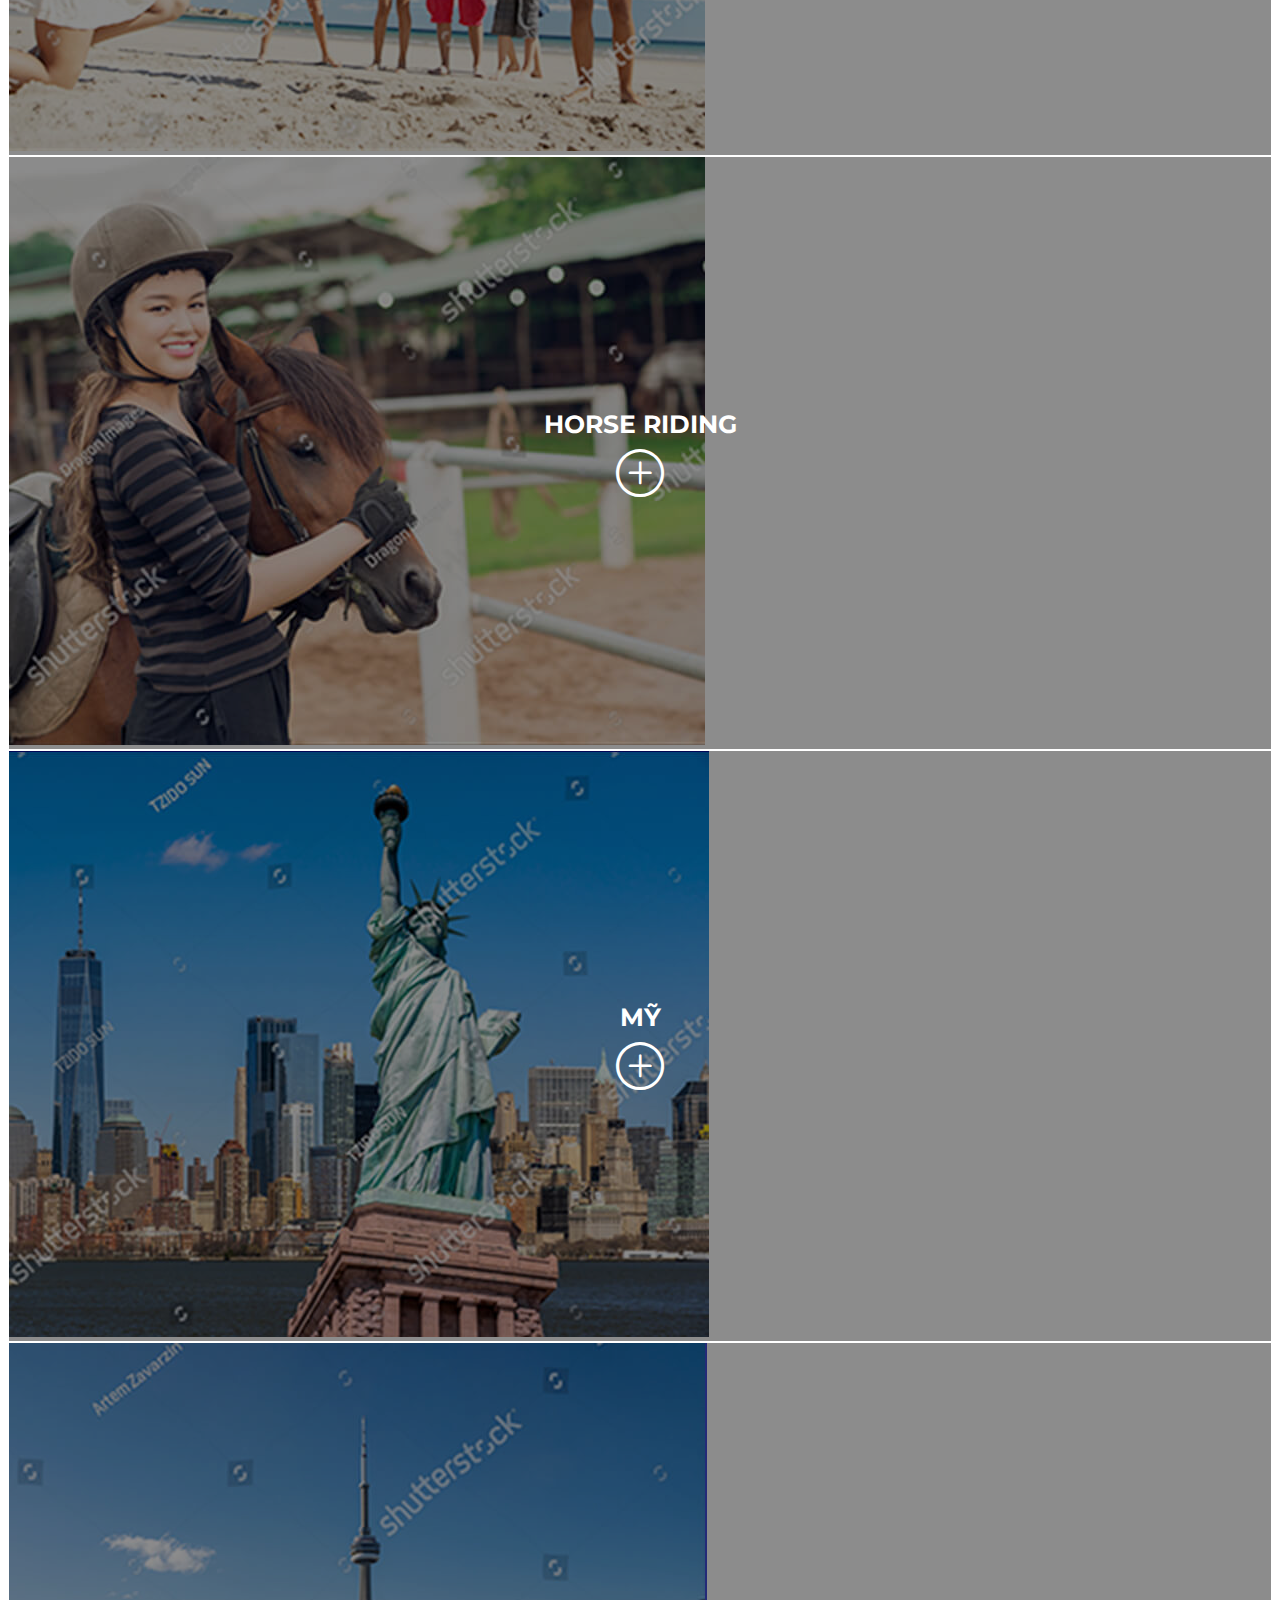
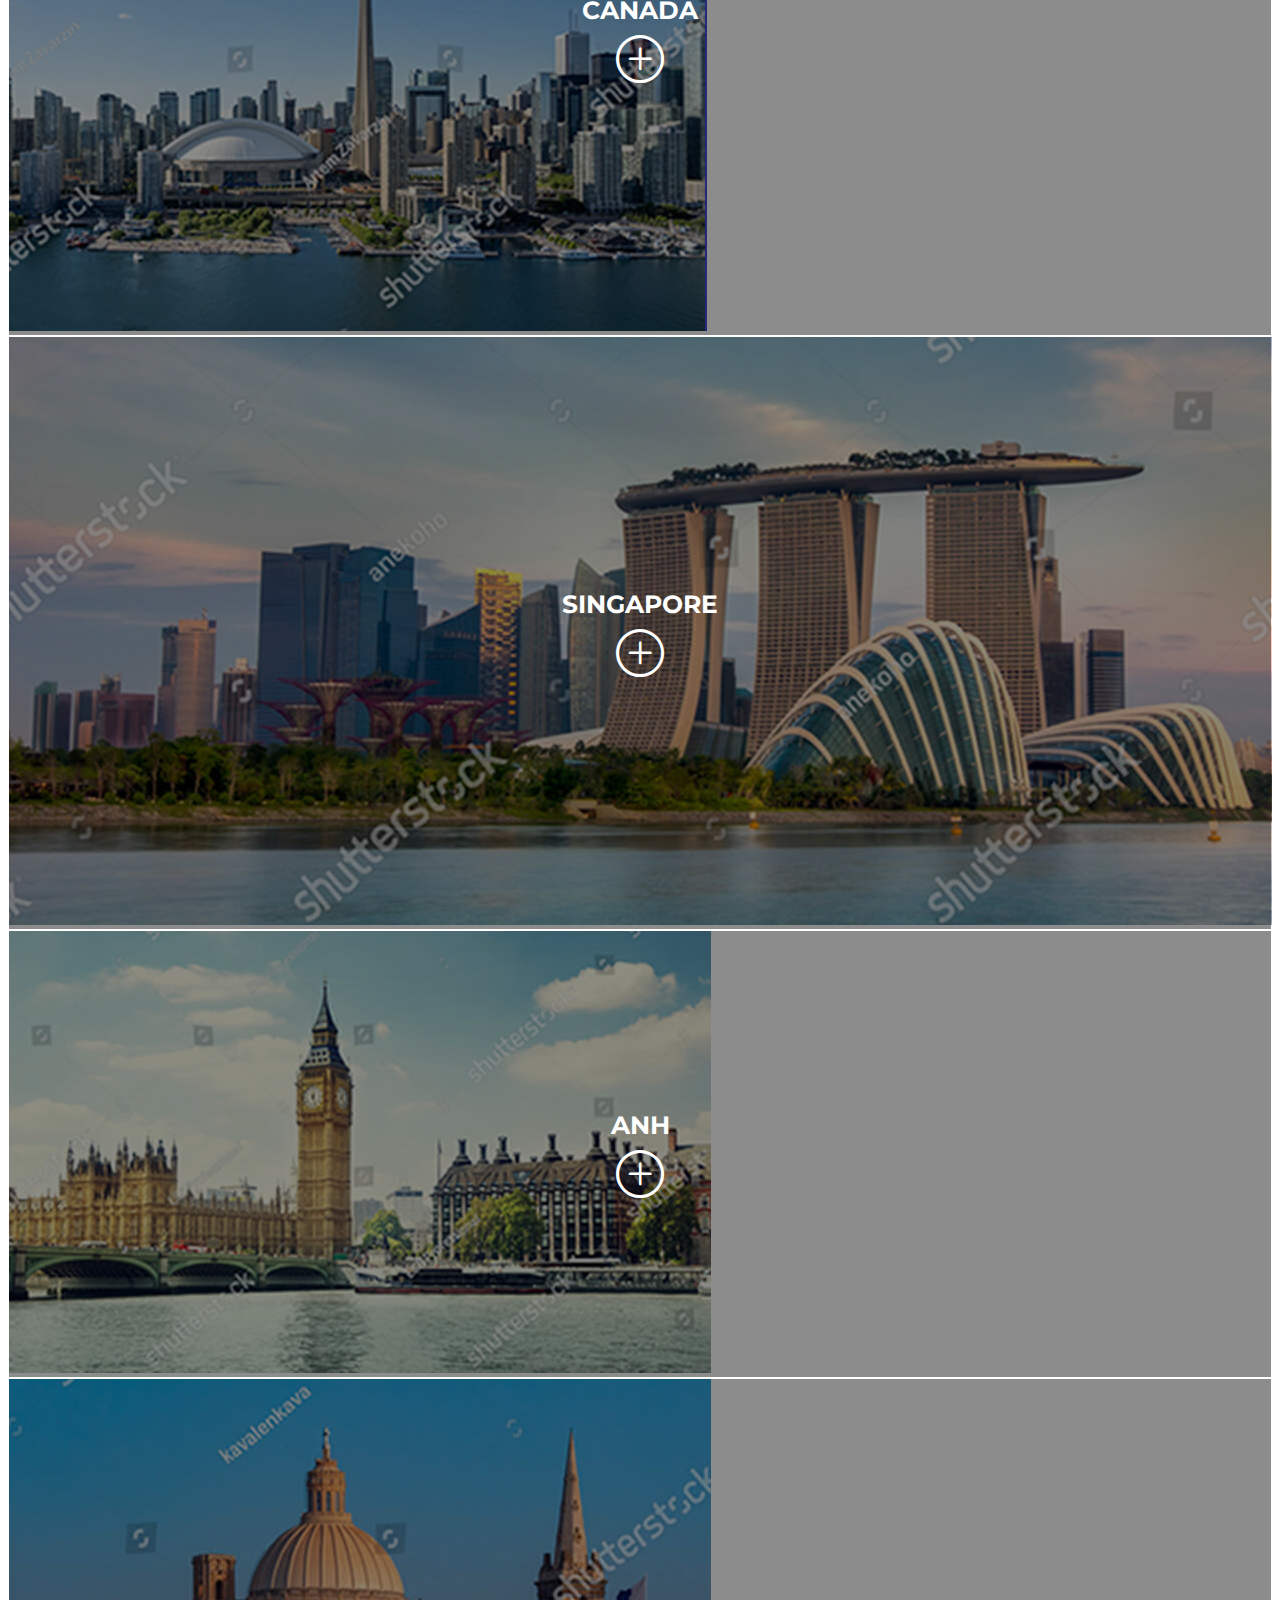
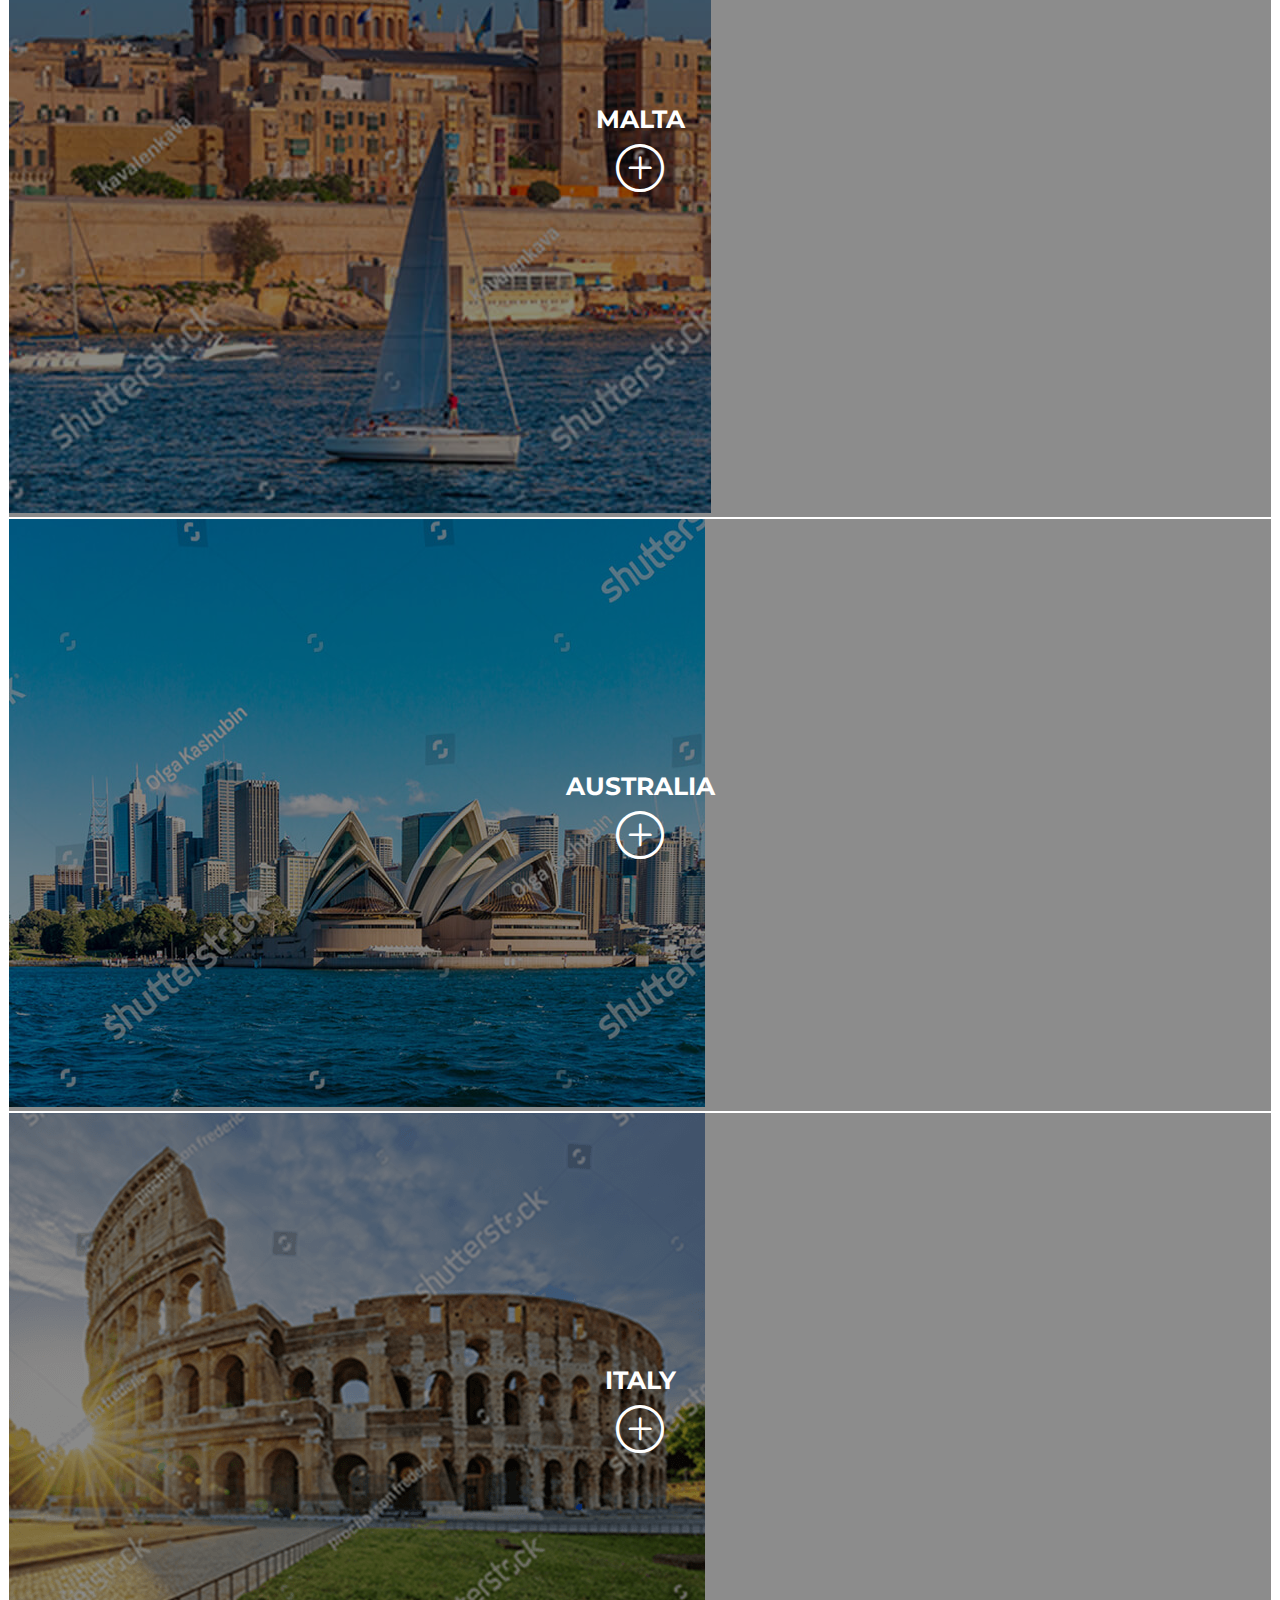
==== commit 07be7fc0: "add app.js" ====
--- a/index.html
+++ b/index.html
@@ -37,11 +37,11 @@
         </div>
         <div class="offcanvas-body navbar-wrap">
           <ul class="navbar-nav navbar-links">
-            <li class="nav-item"><a class="nav-link text-uppercase" href="#section-1">Trang chủ</a></li>
+            <li class="nav-item" data-bs-dismiss="offcanvas"><a class="nav-link text-uppercase" href="#section-1">Trang chủ</a></li>
             <li class="nav-item-connect"><span></span></li>
-            <li class="nav-item"><a class="nav-link text-uppercase" href="#section-4">Chường trình <br class="d-none d-lg-block">du học hè</a></li>
+            <li class="nav-item" data-bs-dismiss="offcanvas"><a class="nav-link text-uppercase" href="#section-4">Chường trình <br class="d-none d-lg-block">du học hè</a></li>
             <li class="nav-item-connect"><span></span></li>
-            <li class="nav-item"><a class="nav-link text-uppercase" href="#section-5">Lý do nên <br class="d-none d-lg-block">chọn ILA</a></li>
+            <li class="nav-item" data-bs-dismiss="offcanvas"><a class="nav-link text-uppercase" href="#section-5">Lý do nên <br class="d-none d-lg-block">chọn ILA</a></li>
           </ul>
           <ul class="navbar-nav navbar-socials">
             <li><a class="nav-link" href=""><span class="icon-facebook"></span></a></li>
@@ -519,27 +519,6 @@
     <script src="https://code.jquery.com/jquery-3.6.0.min.js" integrity="sha256-/xUj+3OJU5yExlq6GSYGSHk7tPXikynS7ogEvDej/m4=" crossorigin="anonymous"></script>
     <script src="https://cdn.jsdelivr.net/npm/bootstrap@5.1.3/dist/js/bootstrap.bundle.min.js" integrity="sha384-ka7Sk0Gln4gmtz2MlQnikT1wXgYsOg+OMhuP+IlRH9sENBO0LRn5q+8nbTov4+1p" crossorigin="anonymous"></script>
     <script src="./assets/js/autocomplete.js"></script>
-    <script>
-      var scrollSpy = new bootstrap.ScrollSpy(document.body, {
-        target: '#navbar-scrollspy',
-        offset: -100,
-      });
-
-      $(window).scroll(function() {
-        if ($(window).width() <= 575.98) {
-          if ($(window).scrollTop() > 100) {
-            $('.logo-img').fadeIn();
-          } else {
-            $('.logo-img').fadeOut();
-          }
-        }
-
-        if($(window).scrollTop() + $(window).height() > $(document).height() - 100) {
-          $('.btn-scroll-down').fadeOut();
-        } else {
-          $('.btn-scroll-down').fadeIn();
-        }
-      });
-    </script>
+    <script src="./assets/js/app.js"></script>
   </body>
 </html>--- a/assets/css/section-3.css
+++ b/assets/css/section-3.css
@@ -1,22 +1,19 @@
 .section-3 {
   background-image: url(../images/section-3/new-bg.jpg);
   background-color: var(--navi-dark);
-  background-size: auto 100%;
+  background-size: cover;
   background-position: center;
   background-repeat: no-repeat;
   padding-top: 160px;
 }
 
-.section-3 .container {
-  height: calc(100vh - 160px);
-}
-
 .section-3 h2 {
   font-size: 66px;
 }
 
 .section-3 h3 {
   font-size: 49px;
+  margin-bottom: 70px;
 }
 
 .section-3 .tab-wrapper {
@@ -87,10 +84,41 @@
   position: absolute;
   inset: -5px;
   z-index: -1;
+  animation-name: Grow;
+  animation-duration: 2s;
+  animation-iteration-count: infinite;
+  animation-timing-function: linear;
+  -webkit-animation-name: Grow;
+  -webkit-animation-duration: 2s;
+  -webkit-animation-iteration-count: infinite;
+  -webkit-animation-timing-function: linear;
+}
+
+@keyframes Grow {
+  0% {
+    transform: scale(0.1);
+    -ms-transform: scale(0.1);
+    /* IE 9 */
+    -webkit-transform: scale(0.1);
+    /* Safari and Chrome */
+    opacity: 0;
+  }
+  50% {
+    opacity: 1;
+  }
+  100% {
+    transform: scale(1.5);
+    -ms-transform: scale(1.5);
+    /* IE 9 */
+    -webkit-transform: scale(1.5);
+    /* Safari and Chrome */
+    opacity: 0;
+  }
 }
 
 .section-3 .nav-item .nav-link.active::after {
   inset: -10px;
+  animation: none;
 }
 
 .section-3 .nav-item {
--- a/assets/css/section-4.css
+++ b/assets/css/section-4.css
@@ -68,6 +68,18 @@
   transform: scaleY(7);
 }
 
+@media (max-width: 1549px) {
+  .bg-big-wrap {
+    background-size: 130% auto;
+  }
+}
+
+@media (max-width: 991.98px) {
+  .bg-big-wrap {
+    background-size: 360% auto;
+  }
+}
+
 @media (max-width: 575.98px) {
   .bg-big-wrap {
     background-size: 450% auto;
--- a/assets/css/section-5.css
+++ b/assets/css/section-5.css
@@ -1,5 +1,6 @@
 .section-5 {
   padding-bottom: 100px;
+  padding-top: 170px;
 }
 
 .section-5  h3 {
--- a/assets/css/section-6.css
+++ b/assets/css/section-6.css
@@ -90,6 +90,11 @@
   left: 100px;
 }
 
+.section-6 [class^="carousel-control-"]:hover {
+  background-color: #e4e4e4;
+  color: white;
+}
+
 .section-6 .carousel-control-next {
   left: 180px;
 }
